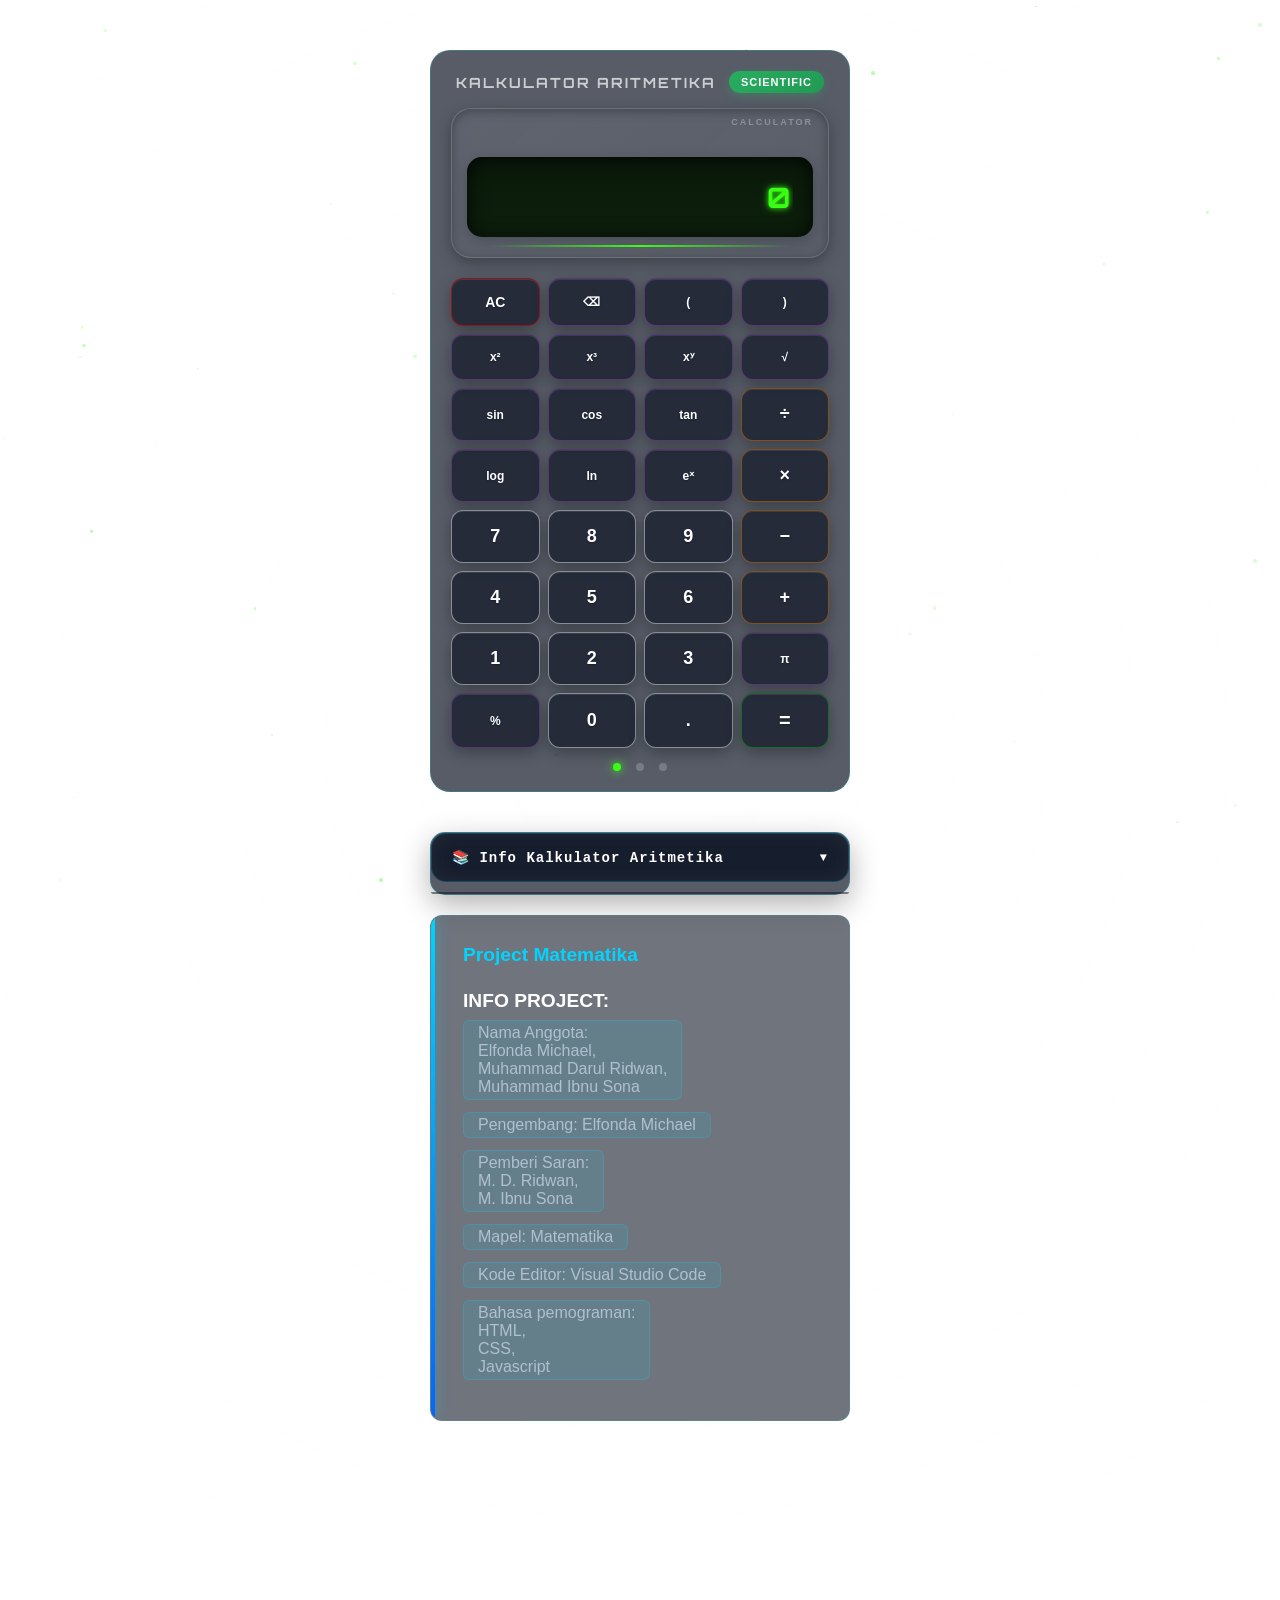
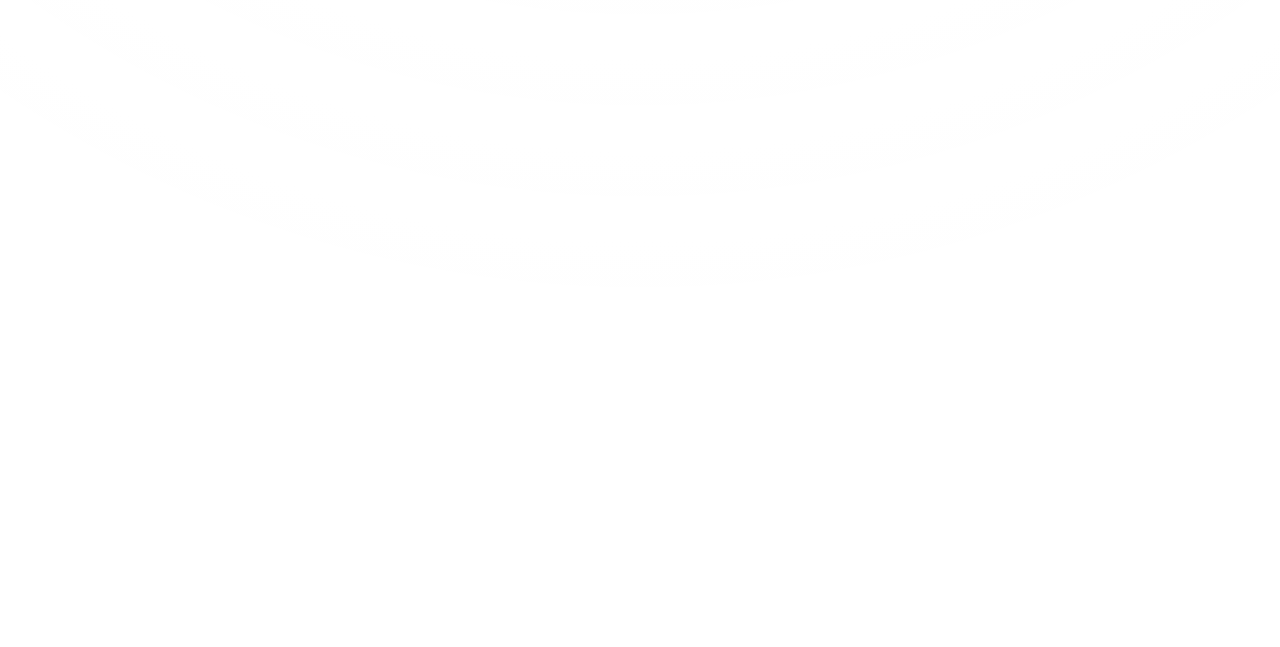
==== index.html @ a9dba1fb "Add files via upload" ====
<!doctype html>
<html lang="id">
  <head>
    <meta charset="UTF-8" />
    <meta name="viewport" content="width=device-width, initial-scale=1.0" />
    <title>Kalkulator Aritmetika Modern</title>
    <link
      rel="shortcut icon"
      href="image/LogoKalkulator.webp"
      type="image/x-icon"
    />
    <!-- Font Import -->
    <link rel="preconnect" href="https://fonts.googleapis.com" />
    <link rel="preconnect" href="https://fonts.gstatic.com" crossorigin />
    <link
      href="https://fonts.googleapis.com/css2?family=Orbitron:wght@400;500;600;700;800;900&display=swap"
      rel="stylesheet"
    />

    <link rel="stylesheet" href="style.css" />
  </head>
  <body>
    <!-- Partikel Background -->
    <div class="particles"></div>

    <div>
      <video
        class="video-bg"
        src="video/backgroundbintang.mp4"
        autoplay
        muted
        loop
      ></video>
    </div>

    <!-- Container Utama -->
    <div class="main-container">
      <!-- Kalkulator -->
      <div class="calculator">
        <!-- Header Kalkulator -->
        <div class="calculator-header">
          <h1 class="title">KALKULATOR ARITMETIKA</h1>
          <div class="mode-badge">SCIENTIFIC</div>
        </div>

        <!-- Frame Display Modern -->
        <div class="display-frame">
          <div class="display-label">CALCULATOR</div>
          <div class="display-history" id="displayHistory"></div>
          <input type="text" id="display" class="display" readonly value="0" />
          <div class="display-glow"></div>
        </div>

        <!-- Frame Tombol Aritmetika -->
        <div class="button-frame">
          <!-- Baris 1: Clear & Memory -->
          <div class="button-row">
            <button class="btn btn-clear" onclick="klikTombol('C')">
              <span class="btn-text">AC</span>
            </button>
            <button class="btn btn-function" onclick="klikTombol('⌫')">
              <span class="btn-text">⌫</span>
            </button>
            <button class="btn btn-function" onclick="klikTombol('(')">
              (
            </button>
            <button class="btn btn-function" onclick="klikTombol(')')">
              )
            </button>
          </div>

          <!-- Baris 2: Pangkat & Akar -->
          <div class="button-row">
            <button class="btn btn-function" onclick="klikTombol('x²')">
              x²
            </button>
            <button class="btn btn-function" onclick="klikTombol('x³')">
              x³
            </button>
            <button class="btn btn-function" onclick="klikTombol('xʸ')">
              xʸ
            </button>
            <button class="btn btn-function" onclick="klikTombol('√')">
              √
            </button>
          </div>

          <!-- Baris 3: Trigonometri -->
          <div class="button-row">
            <button class="btn btn-function" onclick="klikTombol('sin')">
              sin
            </button>
            <button class="btn btn-function" onclick="klikTombol('cos')">
              cos
            </button>
            <button class="btn btn-function" onclick="klikTombol('tan')">
              tan
            </button>
            <button class="btn btn-operator" onclick="klikTombol('÷')">
              ÷
            </button>
          </div>

          <!-- Baris 4: Logaritma & Eksponensial -->
          <div class="button-row">
            <button class="btn btn-function" onclick="klikTombol('log')">
              log
            </button>
            <button class="btn btn-function" onclick="klikTombol('ln')">
              ln
            </button>
            <button class="btn btn-function" onclick="klikTombol('eˣ')">
              eˣ
            </button>
            <button class="btn btn-operator" onclick="klikTombol('×')">
              ×
            </button>
          </div>

          <!-- Baris 5: Angka -->
          <div class="button-row">
            <button class="btn btn-number" onclick="klikTombol('7')">7</button>
            <button class="btn btn-number" onclick="klikTombol('8')">8</button>
            <button class="btn btn-number" onclick="klikTombol('9')">9</button>
            <button class="btn btn-operator" onclick="klikTombol('-')">
              −
            </button>
          </div>

          <!-- Baris 6: Angka -->
          <div class="button-row">
            <button class="btn btn-number" onclick="klikTombol('4')">4</button>
            <button class="btn btn-number" onclick="klikTombol('5')">5</button>
            <button class="btn btn-number" onclick="klikTombol('6')">6</button>
            <button class="btn btn-operator" onclick="klikTombol('+')">
              +
            </button>
          </div>

          <!-- Baris 7: Angka & Konstanta -->
          <div class="button-row">
            <button class="btn btn-number" onclick="klikTombol('1')">1</button>
            <button class="btn btn-number" onclick="klikTombol('2')">2</button>
            <button class="btn btn-number" onclick="klikTombol('3')">3</button>
            <button class="btn btn-function" onclick="klikTombol('π')">
              π
            </button>
          </div>

          <!-- Baris 8: Bawah -->
          <div class="button-row">
            <button class="btn btn-function" onclick="klikTombol('%')">
              %
            </button>
            <button class="btn btn-number" onclick="klikTombol('0')">0</button>
            <button class="btn btn-number" onclick="klikTombol('.')">.</button>
            <button class="btn btn-equals" onclick="klikTombol('=')">=</button>
          </div>
        </div>

        <!-- Mode Indicator -->
        <div class="mode-indicator">
          <div class="mode-dot active"></div>
          <div class="mode-dot"></div>
          <div class="mode-dot"></div>
        </div>
      </div>

      <!-- Panel Informasi (di bawah kalkulator) -->
      <div class="info-panel">
        <!-- Tombol Toggle -->
        <button class="info-toggle-btn" onclick="toggleInfoPanel()">
          <span>📚 Info Kalkulator Aritmetika</span>
          <span class="icon">▼</span>
        </button>

        <!-- Konten Informasi -->
        <div class="info-content" id="infoContent">
          <!-- Tab Navigation -->
          <div class="tab-nav">
            <button
              class="tab-btn active"
              onclick="switchTab('pengertian', this)"
            >
              📖 Pengertian
            </button>
            <button class="tab-btn" onclick="switchTab('penggunaan', this)">
              📝 Cara Pakai
            </button>
            <button class="tab-btn" onclick="switchTab('soal', this)">
              ✏️ Soal Latihan
            </button>
          </div>

          <!-- Tab 1: Pengertian -->
          <div class="tab-content active" id="tab-pengertian">
            <div class="pengertian-section">
              <h3>
                <span class="emoji">🧮</span> Apa itu Kalkulator Aritmetika?
              </h3>
              <p class="pengertian-text">
                Kalkulator aritmetika adalah alat komputasi yang dirancang untuk
                melakukan operasi matematika dasar dan lanjutan. Aritmetika
                sendiri merupakan cabang matematika yang mempelajari operasi
                dasar bilangan seperti penjumlahan, pengurangan, perkalian, dan
                pembagian, serta pengembangannya ke operasi yang lebih kompleks.
              </p>
              <p class="pengertian-text">
                Kalkulator ini dilengkapi dengan berbagai fungsi matematika yang
                mencakup operasi aritmetika dasar, perpangkatan, akar kuadrat,
                fungsi trigonometri, logaritma, dan konstanta matematika. Dengan
                tampilan modern dan fitur lengkap, kalkulator ini dapat membantu
                menyelesaikan berbagai perhitungan matematika.
              </p>

              <h3><span class="emoji">⚡</span> Fitur Utama:</h3>
              <ul class="feature-list">
                <li><span class="feature-icon">➕</span> Penjumlahan (+)</li>
                <li><span class="feature-icon">➖</span> Pengurangan (−)</li>
                <li><span class="feature-icon">✖️</span> Perkalian (×)</li>
                <li><span class="feature-icon">➗</span> Pembagian (÷)</li>
                <li><span class="feature-icon">📐</span> Trigonometri</li>
                <li><span class="feature-icon">📊</span> Logaritma</li>
                <li><span class="feature-icon">🔢</span> Perpangkatan</li>
                <li><span class="feature-icon">√</span> Akar Kuadrat</li>
              </ul>
            </div>
          </div>

          <!-- Tab 2: Cara Penggunaan -->
          <div class="tab-content" id="tab-penggunaan">
            <div class="penggunaan-section">
              <h3><span class="emoji">📝</span> Cara Menggunakan Kalkulator</h3>
              <ul class="steps-list">
                <li>
                  <span class="step-number">1</span>
                  <div class="step-content">
                    <strong>Input Angka dan Operator</strong>
                    Klik tombol angka (0-9) dan operator (+, −, ×, ÷) untuk
                    membuat ekspresi matematika. Gunakan tanda kurung () untuk
                    mengelompokkan operasi.
                  </div>
                </li>
                <li>
                  <span class="step-number">2</span>
                  <div class="step-content">
                    <strong>Gunakan Fungsi Khusus</strong>
                    Untuk operasi lanjutan, gunakan tombol fungsi seperti x²
                    (pangkat 2), √ (akar), sin/cos/tan (trigonometri), log
                    (logaritma).
                  </div>
                </li>
                <li>
                  <span class="step-number">3</span>
                  <div class="step-content">
                    <strong>Hitung Hasil</strong>
                    Tekan tombol = (sama dengan) atau Enter pada keyboard untuk
                    menghitung hasil. Hasil akan ditampilkan di layar.
                  </div>
                </li>
                <li>
                  <span class="step-number">4</span>
                  <div class="step-content">
                    <strong>Hapus atau Koreksi</strong>
                    Gunakan AC untuk menghapus semua, atau ⌫ untuk menghapus
                    satu karakter terakhir jika terjadi kesalahan input.
                  </div>
                </li>
              </ul>

              <h3 style="color: #f39c12; margin-top: 15px; font-size: 14px">
                <span class="emoji">⌨️</span> Shortcut Keyboard:
              </h3>
              <div class="shortcut-grid">
                <div class="shortcut-item">
                  <span>Enter</span>
                  <span class="shortcut-key">=</span>
                </div>
                <div class="shortcut-item">
                  <span>Backspace</span>
                  <span class="shortcut-key">⌫</span>
                </div>
                <div class="shortcut-item">
                  <span>Escape</span>
                  <span class="shortcut-key">AC</span>
                </div>
                <div class="shortcut-item">
                  <span>Angka 0-9</span>
                  <span class="shortcut-key">Input</span>
                </div>
              </div>
            </div>
          </div>

          <!-- Tab 3: Soal Latihan -->
          <div class="tab-content" id="tab-soal">
            <div class="soal-section">
              <h3><span class="emoji">✏️</span> Latihan Soal Aritmetika</h3>
              <p
                style="
                  color: rgba(255, 255, 255, 0.6);
                  font-size: 12px;
                  margin-bottom: 15px;
                "
              >
                💡 Klik tombol "Lihat Jawaban" untuk menampilkan jawaban. Coba
                hitung sendiri dulu ya!
              </p>

              <!-- Soal 1 -->
              <div class="soal-card">
                <div class="soal-header">
                  <span class="soal-nomor">SOAL 1</span>
                  <span class="soal-kategori">Operasi Dasar</span>
                </div>
                <p class="soal-text">Hitunglah hasil dari operasi berikut:</p>
                <div class="soal-expression">25 + 37 × 2 − 10</div>
                <p
                  style="
                    font-size: 11px;
                    color: rgba(255, 255, 255, 0.4);
                    margin: 5px 0;
                  "
                >
                  Petunjuk: Dahulukan perkalian
                </p>
                <div class="soal-answer">
                  <button
                    class="answer-btn"
                    onclick="tampilkanJawaban(this, '89')"
                  >
                    👁️ Lihat Jawaban
                  </button>
                  <span class="answer-result"></span>
                </div>
              </div>

              <!-- Soal 2 -->
              <div class="soal-card">
                <div class="soal-header">
                  <span class="soal-nomor">SOAL 2</span>
                  <span class="soal-kategori">Perpangkatan</span>
                </div>
                <p class="soal-text">Berapakah hasil dari 5 pangkat 3?</p>
                <div class="soal-expression">5³ = 5 × 5 × 5</div>
                <p
                  style="
                    font-size: 11px;
                    color: rgba(255, 255, 255, 0.4);
                    margin: 5px 0;
                  "
                >
                  Petunjuk: Kalikan 5 sebanyak 3 kali
                </p>
                <div class="soal-answer">
                  <button
                    class="answer-btn"
                    onclick="tampilkanJawaban(this, '125')"
                  >
                    👁️ Lihat Jawaban
                  </button>
                  <span class="answer-result"></span>
                </div>
              </div>

              <!-- Soal 3 -->
              <div class="soal-card">
                <div class="soal-header">
                  <span class="soal-nomor">SOAL 3</span>
                  <span class="soal-kategori">Trigonometri</span>
                </div>
                <p class="soal-text">Hitunglah nilai sin 30° !</p>
                <div class="soal-expression">sin(30) = ?</div>
                <p
                  style="
                    font-size: 11px;
                    color: rgba(255, 255, 255, 0.4);
                    margin: 5px 0;
                  "
                >
                  Petunjuk: Gunakan tombol sin pada kalkulator
                </p>
                <div class="soal-answer">
                  <button
                    class="answer-btn"
                    onclick="tampilkanJawaban(this, '0.5')"
                  >
                    👁️ Lihat Jawaban
                  </button>
                  <span class="answer-result"></span>
                </div>
              </div>

              <!-- Soal 4 -->
              <div class="soal-card">
                <div class="soal-header">
                  <span class="soal-nomor">SOAL 4</span>
                  <span class="soal-kategori">Logaritma</span>
                </div>
                <p class="soal-text">Tentukan nilai log 100 !</p>
                <div class="soal-expression">log(100) = ?</div>
                <p
                  style="
                    font-size: 11px;
                    color: rgba(255, 255, 255, 0.4);
                    margin: 5px 0;
                  "
                >
                  Petunjuk: log 100 = log 10²
                </p>
                <div class="soal-answer">
                  <button
                    class="answer-btn"
                    onclick="tampilkanJawaban(this, '2')"
                  >
                    👁️ Lihat Jawaban
                  </button>
                  <span class="answer-result"></span>
                </div>
              </div>

              <!-- Soal 5 -->
              <div class="soal-card">
                <div class="soal-header">
                  <span class="soal-nomor" >SOAL 5</span>
                  <span class="soal-kategori">Gabungan</span>
                </div>
                <p class="soal-text">Hitunglah hasil operasi berikut:</p>
                <div class="soal-expression">(15 + 5) × 3² − √(144) + 20%</div>
                <p
                  style="
                    font-size: 11px;
                    color: rgba(255, 255, 255, 0.4);
                    margin: 5px 0;
                  "
                >
                  Petunjuk: Selesaikan dalam kurung terlebih dahulu
                </p>
                <div class="soal-answer">
                  <button
                    class="answer-btn"
                    onclick="tampilkanJawaban(this, '168')"
                  >
                    👁️ Lihat Jawaban
                  </button>
                  <span class="answer-result"></span>
                </div>
              </div>
            </div>
          </div>
        </div>
      </div>
      
      <!-- Members About -->
      <div class="members-team">
      <div class="mapel">Project Matematika</div>
      <div class="members-info">
        <h3>INFO PROJECT:</h3>
        <div class="members-name">Nama Anggota: <br> Elfonda Michael, <br> Muhammad Darul Ridwan, <br> Muhammad Ibnu Sona</div> <br>
        <div class="members-name">Pengembang: Elfonda Michael </div> <br>
        <div class="members-name">Pemberi Saran: <br> M. D. Ridwan, <br> M. Ibnu Sona</div> <br>
        <div class="members-name">Mapel: Matematika</div> <br>
        <div class="members-name">Kode Editor: Visual Studio Code</div> <br>
        <div class="members-name">Bahasa pemograman: <br> HTML, <br> CSS, <br>Javascript</div> <br>
      </div>
    </div>
  </div>

  <script src="script.js"></script>
  </body>
</html>
---- style.css ----
* {
    margin: 0;
    padding: 0;
    box-sizing: border-box;
}

body {
    font-family: 'Arial', sans-serif;
    /* background: linear-gradient(135deg, #000000); */
    display: flex;
    justify-content: center;
    align-items: flex-start;
    min-height: 100vh;
    margin: 0;
    padding: 30px 0;
    position: relative;
    overflow-x: hidden;
}

/* Background animasi */
body::before {
    content: '';
    position: absolute;
    top: -50%;
    left: -50%;
    width: 200%;
    height: 200%;
    background: radial-gradient(circle, rgba(255,255,255,0.05) 0%, transparent 60%);
    animation: rotate 20s linear infinite;
    z-index: 0;
}

.video-bg {
  position: fixed;
  bottom: 0;
  left: 0;
  min-height: 100%;
  min-width: 100%;
  z-index: -1;
  object-fit: cover;
}

@keyframes rotate {
    from { transform: rotate(0deg); }
    to { transform: rotate(360deg); }
}

/* ==================== MAIN CONTAINER ==================== */
.main-container {
    display: flex;
    flex-direction: column;
    align-items: center;
    gap: 20px;
    width: 100%;
    max-width: 460px;
    padding: 20px;
    position: relative;
    z-index: 1;
}

/* ==================== Calculator ==================== */
.calculator {
   background: rgba(17, 24, 39, 0.7);
    border: 1px solid rgba(0, 212, 255, 0.2);
  border-radius: 20px;
  padding: 20px;
  width: 350px;
}

.calculator:hover {
    transform: translateY(-5px);
    border-color: #00d4ff;
    box-shadow: 0 25px 45px rgba(0, 212, 255, 0.25);
}

/* Header */
.calculator-header {
    display: flex;
    justify-content: space-between;
    align-items: center;
    margin-bottom: 15px;
    padding: 0 5px;
}

.title {
    font-family: 'Orbitron', monospace;
    font-size: 14px;
    font-weight: 700;
    color: rgba(255, 255, 255, 0.7);
    letter-spacing: 2px;
}

.mode-badge {
    background: linear-gradient(145deg, #27AE60, #229954);
    color: white;
    padding: 5px 12px;
    border-radius: 20px;
    font-size: 11px;
    font-weight: bold;
    letter-spacing: 1px;
    box-shadow: 0 3px 10px rgba(39, 174, 96, 0.3);
}

/* Display Frame */
.display-frame {
    background: linear-gradient(135deg, rgba(236, 240, 241, 0.05), rgba(255, 255, 255, 0.02));
    border-radius: 20px;
    padding: 20px 15px;
    margin-bottom: 20px;
    position: relative;
    border: 1px solid rgba(255, 255, 255, 0.1);
    backdrop-filter: blur(10px);
    box-shadow: 
        inset 0 2px 10px rgba(0, 0, 0, 0.3),
        0 5px 15px rgba(0, 0, 0, 0.3);
}

.display-label {
    position: absolute;
    top: 8px;
    right: 15px;
    font-size: 9px;
    color: rgba(255, 255, 255, 0.3);
    letter-spacing: 2px;
    font-weight: bold;
    z-index: 1;
}

.display-history {
    width: 100%;
    font-size: 13px;
    text-align: right;
    color: rgba(255, 255, 255, 0.4);
    margin-bottom: 8px;
    min-height: 20px;
    font-family: 'Courier New', monospace;
    padding-right: 5px;
}

.display {
    width: 100%;
    height: 80px;
    font-family: 'Orbitron', 'Courier New', monospace;
    font-size: 28px;
    font-weight: 700;
    text-align: right;
    padding: 15px 20px;
    border: none;
    border-radius: 15px;
    background: linear-gradient(180deg, #0a1a0a 0%, #0d1f0d 100%);
    color: #39ff14;
    outline: none;
    box-shadow: 
        inset 0 2px 20px rgba(0, 0, 0, 0.8),
        0 5px 15px rgba(0, 0, 0, 0.2);
    letter-spacing: 3px;
    text-shadow: 
        0 0 5px rgba(57, 255, 20, 0.8),
        0 0 10px rgba(57, 255, 20, 0.5);
    transition: all 0.3s ease;
    position: relative;
    z-index: 1;
}

.display-glow {
    position: absolute;
    bottom: 10px;
    left: 50%;
    transform: translateX(-50%);
    width: 80%;
    height: 2px;
    background: linear-gradient(90deg, transparent, #39ff14, transparent);
    animation: glowMove 3s infinite;
    border-radius: 2px;
    z-index: 1;
}

@keyframes glowMove {
    0% { width: 0%; opacity: 0; }
    50% { width: 80%; opacity: 1; }
    100% { width: 0%; opacity: 0; }
}

/* Button Frame */
.button-frame {
    display: flex;
    flex-direction: column;
    gap: 8px;
}

.button-row {
    display: grid;
    grid-template-columns: repeat(4, 1fr);
    gap: 8px;
}

/* Tombol */
.btn {
    padding: 15px 5px;
    font-size: 14px;
    font-weight: bold;
    border: none;
    border-radius: 12px;
    cursor: pointer;
    transition: all 0.3s cubic-bezier(0.4, 0, 0.2, 1);
    color: white;
    position: relative;
    overflow: hidden;
    text-shadow: 0 1px 2px rgba(0, 0, 0, 0.3);
    transform: translateY(0);
    box-shadow: 
        0 5px 15px rgba(0, 0, 0, 0.3),
        inset 0 1px 0 rgba(255, 255, 255, 0.1);
}

.btn::before {
    content: '';
    position: absolute;
    top: 50%;
    left: 50%;
    width: 0;
    height: 0;
    background: rgba(255, 255, 255, 0.2);
    border-radius: 50%;
    transform: translate(-50%, -50%);
    transition: width 0.6s, height 0.6s;
}

.btn:hover::before {
    width: 300px;
    height: 300px;
}

.btn:active {
    transform: translateY(2px);
    box-shadow: 
        0 2px 8px rgba(0, 0, 0, 0.3),
        inset 0 1px 0 rgba(255, 255, 255, 0.1);
}

/* Warna Tombol */
.btn-number {
    background: rgba(17, 24, 39, 0.7);
    border: 1px solid rgba(238, 242, 243, 0.5);
    font-size: 18px;
}

.btn-number:hover {
    border-color: white;
    box-shadow: 0 25px 45px rgba(238, 242, 243, 0.6);
}

.btn-operator {
    background: rgba(17, 24, 39, 0.7);
    border: 1px solid rgba(221, 119, 10, 0.5);
    font-size: 18px;
}

.btn-operator:hover {
     border-color: #ffa200;
    box-shadow: 0 25px 45px rgba(221, 119, 10, 0.6);
}

.btn-equals {
    background: rgba(17, 24, 39, 0.7);
    border: 1px solid rgba(18, 168, 26, 0.5);
    font-size: 20px;
}

.btn-equals:hover {
     border-color: #27AE60;
    box-shadow: 0 25px 45px rgba(18, 168, 26, 0.6);
}

.btn-clear {
    background: rgba(17, 24, 39, 0.7);
    border: 1px solid rgba(255, 2, 2, 0.5);
}

.btn-clear:hover {
    border-color: #ff0000;
    box-shadow: 0 25px 45px rgba(255, 2, 2, 0.6);
}

.btn-function {
    background: rgba(17, 24, 39, 0.7);
    border: 1px solid rgba(142, 68, 173, 0.5);
    font-size: 12px;
}

.btn-function:hover {
     border-color: rgb(219, 42, 219);
    box-shadow: 0 25px 45px rgba(142, 68, 173, 0.6);
}

.btn-text {
    position: relative;
    z-index: 1;
}

/* Mode Indicator */
.mode-indicator {
    display: flex;
    justify-content: center;
    gap: 15px;
    margin-top: 15px;
}

.mode-dot {
    width: 8px;
    height: 8px;
    border-radius: 50%;
    background: rgba(255, 255, 255, 0.2);
    transition: all 0.3s ease;
}

.mode-dot.active {
    background: #39ff14;
    box-shadow: 0 0 10px #39ff14;
}

/* Partikel */
.particles {
    position: fixed;
    top: 0;
    left: 0;
    width: 100%;
    height: 100%;
    pointer-events: none;
    z-index: 0;
}

/* Update calculator width */
.calculator {
    width: 100%;
    max-width: 420px;
}

/* ==================== PANEL INFORMASI ==================== */
.info-panel {
    margin-top: 20px;
    display: flex;
    flex-direction: column;
    gap: 10px;
    background: rgba(17, 24, 39, 0.7);
    border-radius: 15px;
    border: 1px solid rgba(0, 212, 255, 0.2);
    backdrop-filter: blur(10px);
    box-shadow: 0 10px 30px rgba(0, 0, 0, 0.3);
    transition: all 0.3s ease;
}

.info-panel:hover {
    border-color: rgba(0, 212, 255, 0.6);
    box-shadow: 
    0 10px 30px rgba(0, 0, 0, 0.4),
    0 0 20px rgba(0, 212,255, 0.3),
    0 0 40px  rgba(0, 212, 255, 0.1);
    transform: translateY(-2px);
}

/* Tombol Panel */
.info-toggle-btn {
    background: rgba(17, 24,39, 0.7);
    color: white;
    border: 1px solid rgba(0, 212, 255, 0.2);
    padding:  15px 20px;
    border-radius: 15px;
    cursor: pointer;
    font-size: 14px;
    font-weight: bold;
    letter-spacing: 1px;
    transition: all 0.3 ease;
    width: 100%;
    text-align: left;
    display: flex;
    justify-content: space-between;
    align-items: center;
    backdrop-filter: blur(10px);
    font-family: 'obitron', monospace;
}

.info-toggle-btn:hover {
    background: rgba(17, 24, 39, 0.9);
    border-color: rgba(0, 212, 255, 0.6);
    box-shadow: 
    0 0 20px rgba(0, 212, 255, 0.2),
    0 0 40px rgba(0, 212, 255, 0.1);
    transform: translateY(-3px);
    
}

.info-toggle-btn .icon {
    font-size: 12px;
    transition: transform 0.3s ease;
}

.info-toggle-btn.active .icon {
    transform: rotate(180deg);
}

/* Panel Konten */
.info-content {
    background: rgba(17, 24, 39, 0.5);
    border-radius: 0 0 15px 15px;
    padding: 0 20px;
    max-height: 0;
    overflow: hidden;
    transition: all 0.5s cubic-bezier(0.4, 0, 0.2, 1);
    border: 1px solid transparent;
    opacity: o;
    backdrop-filter: blur(10px);
}

.info-content.show {
    max-height: 2000px;
    padding: 20px;
    border-color: rgba(0, 212, 255, 0.2);
    border-top: 1px solid rgba(0, 212, 255 0.1);
    opacity: 1;
    margin-top: 0;
    background: rgba(17, 24, 39, 0.7);
    box-shadow: 
    inset 0 0 20px rgba(0, 212, 255, 0.05),
    0 10px 30 px rgba(0, 0, 0, 0.3);
}

/* Tab Navigation */
.tab-nav {
    display: flex;
    gap: 5px;
    margin-bottom: 15px;
    background: rgba(0, 0, 0, 0.3);
    border-radius: 10px;
    padding: 5px;
    border: 1px solid rgba(0, 212, 255, 0.1);
}

.tab-btn {
    flex: 1;
    padding: 8px 12px;
    border: none;
    border-radius: 8px;
    cursor: pointer;
    font-size: 12px;
    font-weight: bold;
    color: rgba(255, 255, 255, 0.6);
    background: transparent;
    transition: all 0.3s ease;
    letter-spacing: 0.5px;
    border: 1px solid transparent;
}

.tab-btn.active {
    background: rgba(0, 212, 255, 0.2);
    color: #00d4ff;
    box-shadow: 0 0 10px rgba(0, 212, 255, 0.2),
    inset 0 0 10px rgba(0, 212, 255, 0.1);
}

.tab-btn:hover:not(.active) {
    background: rgba(255, 255, 255, 0.05);
    color: white;
    border-color: rgba(0, 212, 255, 0.2);
}

/* Tab Content */
.tab-content {
    display: none;
    animation: fadeIn 0.3s ease;
}

.tab-content.active {
    display: block;
}

@keyframes fadeIn {
    from { opacity: 0; transform: translateY(10px); }
    to { opacity: 1; transform: translateY(0); }
}

/* ==================== PENGERTIAN SECTION ==================== */
.pengertian-section {
    color: #ECF0F1;
}

.pengertian-section h3 {
    font-family: 'Orbitron', monospace;
    font-size: 16px;
    color: #39ff14;
    margin-bottom: 15px;
    letter-spacing: 1px;
    text-shadow: 0 0 10px rgba(57, 255, 20, 0.3);
    display: flex;
    align-items: center;
    gap: 10px;
}

.pengertian-section h3 .emoji {
    font-size: 20px;
}

.pengertian-text {
    font-size: 13px;
    line-height: 1.8;
    color: rgba(255, 255, 255, 0.8);
    margin-bottom: 15px;
    text-align: justify;
}

.feature-list {
    list-style: none;
    padding: 0;
    display: grid;
    grid-template-columns: repeat(2, 1fr);
    gap: 10px;
}

.feature-list li {
    background: rgba(255, 255, 255, 0.05);
    padding: 10px;
    border-radius: 10px;
    font-size: 12px;
    color: rgba(255, 255, 255, 0.8);
    border: 1px solid rgba(255, 255, 255, 0.1);
    transition: all 0.3s ease;
    display: flex;
    align-items: center;
    gap: 8px;
}

.feature-list li:hover {
    background: rgba(39, 174, 96, 0.2);
    border-color: rgba(39, 174, 96, 0.3);
    transform: translateX(5px);
}

.feature-list .feature-icon {
    font-size: 16px;
}

/* ==================== CARA PENGGUNAAN SECTION ==================== */
.penggunaan-section {
    color: #ECF0F1;
}

.penggunaan-section h3 {
    font-family: 'Orbitron', monospace;
    font-size: 16px;
    color: #F39C12;
    margin-bottom: 15px;
    letter-spacing: 1px;
    text-shadow: 0 0 10px rgba(243, 156, 18, 0.3);
    display: flex;
    align-items: center;
    gap: 10px;
}

.steps-list {
    list-style: none;
    padding: 0;
    display: flex;
    flex-direction: column;
    gap: 12px;
}

.steps-list li {
    display: flex;
    gap: 12px;
    align-items: flex-start;
    font-size: 13px;
    color: rgba(255, 255, 255, 0.8);
    line-height: 1.6;
}

.step-number {
    background: linear-gradient(145deg, #F39C12, #E67E22);
    color: white;
    width: 28px;
    height: 28px;
    border-radius: 50%;
    display: flex;
    align-items: center;
    justify-content: center;
    font-weight: bold;
    font-size: 14px;
    flex-shrink: 0;
    box-shadow: 0 3px 10px rgba(243, 156, 18, 0.3);
}

.step-content {
    flex: 1;
}

.step-content strong {
    color: #F39C12;
    display: block;
    margin-bottom: 3px;
}

.shortcut-grid {
    display: grid;
    grid-template-columns: repeat(2, 1fr);
    gap: 8px;
    margin-top: 15px;
}

.shortcut-item {
    background: rgba(255, 255, 255, 0.05);
    padding: 8px 12px;
    border-radius: 8px;
    font-size: 11px;
    color: rgba(255, 255, 255, 0.7);
    border: 1px solid rgba(255, 255, 255, 0.1);
    display: flex;
    justify-content: space-between;
    align-items: center;
}

.shortcut-key {
    background: rgba(243, 156, 18, 0.3);
    padding: 2px 8px;
    border-radius: 4px;
    font-family: monospace;
    font-size: 11px;
    color: #F39C12;
    font-weight: bold;
}


/* ==================== SOAL LATIHAN - UPDATE ==================== */
.soal-answer {
    display: flex;
    justify-content: space-between;
    align-items: center;
    margin-top: 10px;
}

.soal-card {
    background: rgba(255, 255,  255, 0.03);
    border-radius: 12px;
    padding: 18px;
    margin-bottom: 12px;
    border: 1px solid rgba(0, 212, 255, 0.15);
    transition: all 0.3 ease;
    position: relative;
    overflow: hidden;
    backdrop-filter: blur(5px);
}

.soal-card::before {
    content: '';
    position: absolute;
    top: 0;
    left: 0;
    width: 100%;
    height: 100%;
    background: linear-gradient(135deg, rgba(0, 212, 255, 0.05));
    opacity: 0;
    transition: opacity 0.3 ease;
}

.soal-card:hover {
    background: rgba(0, 212, 255, 0.05);
    border-color: rgba(0, 212, 255, 0.4);
    transform: translateX(5px);
    box-shadow: 
    0 5px 20px rgba(0, 0, 0, 0.2),
    0 0 15px rgba(0, 212, 255, 0.1);
}

.soal-card:hover:before {
    opacity: 1;
}

/* Feature List */
.feature-list li {
    background: rgba(255, 255, 255, 0.03);
    padding: 10px;
    border-radius: 10px;
    font-size: 12px;
    color: rgba(255, 255, 255, 0.8);
    border: 1px solid rgba(0, 212, 255, 0.1);
    transition: all 0.3 ease;
    display: flex;
    align-items: center;
    gap: 8px;
    backdrop-filter: blur(5px);
}

.feature-list li:hover {
    background: rgba(0, 212, 255, 0.1);
    border-color: rgba(0, 212, 0.3);
    transform: translateX(5px);
    box-shadow: 0 0 15px rgba(0, 212, 255, 0.1);
}

/* Steps & shortcut */
.shortcut-item {
    background: rgba(255, 255, 255, 0.03);
    padding: 8px 12px;
    border-radius: 8px;
    font-size: 11px;
    color: rgba(255, 255, 255, 0.7);
    border: 1px solid rgba(0, 211, 255, 0.1);
    display: flex;
    justify-content: space-between;
    align-items: center;
    transition: all 0.3s ease;
}

.shortcut-item:hover {
    background: rgba(0, 212, 255, 0.08);
    border-color: rgba(0, 212, 255, 0.3);
}

.shortcut-key {
    background: rgba(0, 212, 255, 0.15);
    padding: 2px 8px;
    border-radius: 4px;
    font-family: monospace;
    font-size: 11px;
    color: #00d4ff;
    font-weight: bold;
    border: 1px solid rgba(0, 212, 255, 0.2);
}

.answer-btn {
    background: rgba(0, 212, 255, 0.15);
    color: #00d4ff;
    border: 1px solid rgba(0, 212, 255, 0.3);
    padding: 8px 18px;
    border-radius: 8px;
    cursor: pointer;
    font-size: 12px;
    font-weight: bold;
    transition: all 0.3s ease;
    letter-spacing: 0.5px;
    position: relative;
    z-index: 1;
    backdrop-filter: blur(5px);
}

.answer-btn:hover {
    background: rgba(0, 212, 255, 0.25);
    border-color: rgba(0, 212, 255, 0.6);
    box-shadow: 0 5px 15px rgba(0, 212, 255, 0.2),
    0 0 20px rgba(0, 212, 255, 0.1);
    transform: translateY(-2px);
}

.answer-btn:active {
    transform: translateY(0);
}

/* Jawaban yang tersembunyi */
.answer-result {
    font-size: 13px;
    color: #F39C12;
    font-weight: bold;
    padding: 8px 15px;
    background: rgba(243, 156, 18, 0.15);
    border-radius: 8px;
    border: 1px solid rgba(243, 156, 18, 0.3);
    
    /* Sembunyikan secara default */
    opacity: 0;
    visibility: hidden;
    transform: translateX(-10px);
    transition: all 0.3s ease;
    
    /* Posisi */
    position: relative;
}

/* Jawaban yang ditampilkan */
.answer-result.show {
    opacity: 1;
    visibility: visible;
    transform: translateX(0);
    animation: revealAnswer 0.4s ease;
}

@keyframes revealAnswer {
    0% {
        opacity: 0;
        transform: translateX(-20px) scale(0.9);
    }
    50% {
        transform: translateX(5px) scale(1.02);
    }
    100% {
        opacity: 1;
        transform: translateX(0) scale(1);
    }
}

/* Highlight jawaban */
.answer-result strong {
    color: #F39C12;
    font-size: 15px;
    text-shadow: 0 0 10px rgba(243, 156, 18, 0.5);
    animation: glowAnswer 1s ease infinite alternate;
}

.soal-section h3 {
    color: white;
}

.soal-card p {
    color: white;
}

.soal-card span {
    color: white;
}

.soal-card .soal-expression {
    color: white;
}

@keyframes glowAnswer {
    from {
        text-shadow: 0 0 5px rgba(243, 156, 18, 0.3);
    }
    to {
        text-shadow: 0 0 15px rgba(243, 156, 18, 0.8);
    }
}

/* ==================== members about ==================== */
.members-team {
  display: flex;
  flex-wrap: wrap;
  gap: 24px;
  margin-bottom: 28px;
  background: rgba(17, 24, 39, 0.6);
  backdrop-filter: blur(8px);
  padding: 28px 32px;
  border-radius: 12px;
  border: 1px solid rgba(0, 212, 255, 0.15);
  transition: all 0.4s ease;
  position: relative;
  overflow: hidden;
}

.members-team::after {
  content: '';
  position: absolute;
  left: 0;
  top: 0;
  height: 100%;
  width: 4px;
  background: linear-gradient(180deg, #00d4ff, #0066ff);
  box-shadow: 0 0 15px rgba(0, 212, 255, 0.5);
}

.members-team:hover {
  transform: translateX(8px);
  border-color: #00d4ff;
  box-shadow: 0 10px 30px rgba(0, 212, 255, 0.15);
}

.mapel {
  min-width: 130px;
  font-weight: 700;
  color: #00d4ff;
  font-size: 1.2rem;
  display: flex;
  align-items: center;
}

.members-info h3 {
  font-size: 1.2rem;
  font-weight: 700;
  margin-bottom: 8px;
  color: #ffffff;
}

.members-name {
  color: #b0c0d0;
  margin-bottom: 12px;
  font-weight: 500;
  font-size: 1rem;
  display: inline-block;
  padding: 3px 14px;
  background: rgba(0, 212, 255, 0.1);
  border-radius: 6px;
  border: 1px solid rgba(0, 212, 255, 0.2);
}

.members-info p {
  color: #90a0b0;
  line-height: 1.7;
}

/* Responsive */
@media (max-width: 450px) {
    .calculator {
        width: 95%;
        padding: 20px;
        border-radius: 25px;
    }
    
    .btn {
        padding: 12px 3px;
        font-size: 12px;
    }
    
    .btn-number, .btn-operator {
        font-size: 16px;
    }
    
    .display {
        font-size: 24px;
        height: 70px;
    }
    
    .title {
        font-size: 12px;
    }
}
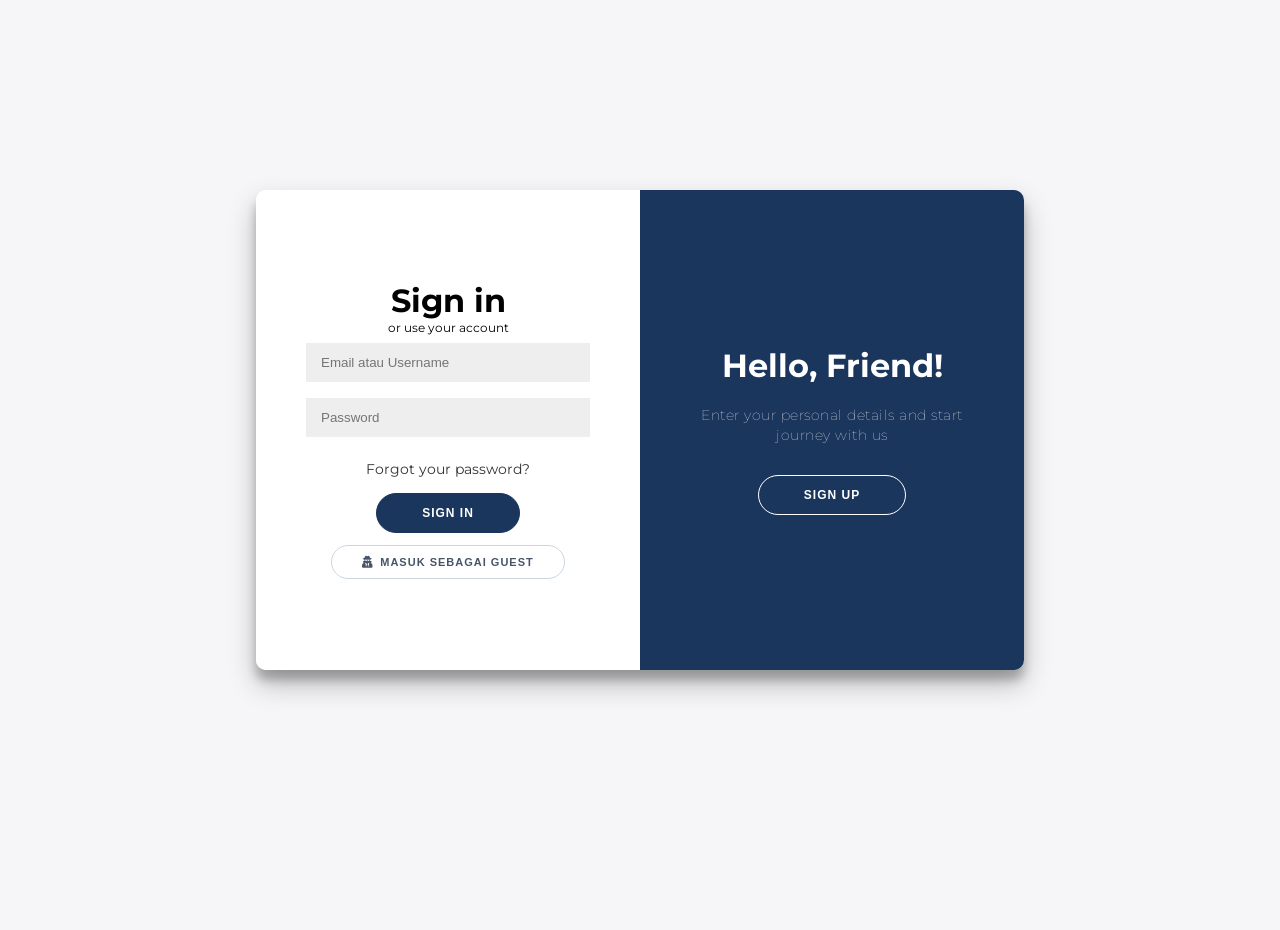
==== commit 844c8f2f: "Add files via upload" ====
--- a/index.html
+++ b/index.html
@@ -3,469 +3,3000 @@
   <head>
     <meta charset="UTF-8" />
     <meta name="viewport" content="width=device-width, initial-scale=1.0" />
-    <title>Kalkulator Aritmetika Modern</title>
+    <title>MathTools Enterprise — Multi Calculator & Math Suite</title>
+    <link rel="stylesheet" href="style.css" />
+    <link rel="" />
+    <script>
+      // Cek apakah user sudah login
+      if (localStorage.getItem("isLoggedIn") !== "true") {
+        window.location.href = "login.html";
+      }
+    </script>
     <link
       rel="shortcut icon"
       href="image/LogoKalkulator.webp"
       type="image/x-icon"
     />
-    <!-- Font Import -->
-    <link rel="preconnect" href="https://fonts.googleapis.com" />
-    <link rel="preconnect" href="https://fonts.gstatic.com" crossorigin />
     <link
-      href="https://fonts.googleapis.com/css2?family=Orbitron:wght@400;500;600;700;800;900&display=swap"
+      href="https://cdnjs.cloudflare.com/ajax/libs/font-awesome/6.4.0/css/all.min.css"
       rel="stylesheet"
     />
-
-    <link rel="stylesheet" href="style.css" />
   </head>
   <body>
-    <!-- Partikel Background -->
-    <div class="particles"></div>
-
-    <div>
-      <video
-        class="video-bg"
-        src="video/backgroundbintang.mp4"
-        autoplay
-        muted
-        loop
-      ></video>
-    </div>
-
-    <!-- Container Utama -->
-    <div class="main-container">
-      <!-- Kalkulator -->
-      <div class="calculator">
-        <!-- Header Kalkulator -->
-        <div class="calculator-header">
-          <h1 class="title">KALKULATOR ARITMETIKA</h1>
-          <div class="mode-badge">SCIENTIFIC</div>
+    <!-- ============================
+         TOPBAR
+    ============================= -->
+    <header class="topbar" id="topbar">
+      <button class="toggle-btn" id="toggleBtn" title="Toggle Sidebar">
+        <i class="fas fa-bars"></i>
+      </button>
+      <div class="topbar-brand">
+        <i class="fas fa-calculator"></i>
+        <span>MathTools Enterprise</span>
+      </div>
+    </header>
+
+    <!-- ============================
+         SIDEBAR
+    ============================= -->
+    <aside class="sidebar" id="sidebar">
+      <div class="sidebar-header">
+        <div class="brand">
+          <div class="brand-logo">
+            <i class="fas fa-calculator"></i>
+          </div>
+          <div class="brand-text">
+            <h2>MathTools</h2>
+            <span>Enterprise Suite</span>
+          </div>
         </div>
-
-        <!-- Frame Display Modern -->
-        <div class="display-frame">
-          <div class="display-label">CALCULATOR</div>
-          <div class="display-history" id="displayHistory"></div>
-          <input type="text" id="display" class="display" readonly value="0" />
-          <div class="display-glow"></div>
+        <button class="collapse-btn" id="collapseBtn" title="Tutup Sidebar">
+          <i class="fas fa-chevron-left"></i>
+        </button>
+      </div>
+
+      <nav class="sidebar-nav">
+        <div class="nav-section">
+          <span class="nav-label">Kalkulator</span>
+          <ul>
+            <li>
+              <a
+                href="#calculator"
+                class="nav-link active"
+                data-section="calculator"
+                data-tooltip="Kalkulator Biasa"
+              >
+                <i class="fas fa-calculator"></i>
+                <span class="nav-text">Kalkulator Biasa</span>
+              </a>
+            </li>
+            <li>
+              <a
+                href="#barisanAritmetika"
+                class="nav-link"
+                data-section="barisanAritmetika"
+                data-tooltip="Barisan Aritmetika"
+              >
+                <i class="fas fa-square-root-variable"></i>
+                <span class="nav-text">Barisan Aritmetika</span>
+              </a>
+            </li>
+            <li>
+              <a
+                href="#barisanGeometri"
+                class="nav-link"
+                data-section="barisanGeometri"
+                data-tooltip="Barisan Geometri"
+              >
+                <i class="fas fa-shapes"></i>
+                <span class="nav-text">Barisan Geometri</span>
+              </a>
+            </li>
+            <li>
+              <a
+                href="#deretAritmetika"
+                class="nav-link"
+                data-section="deretAritmetika"
+                data-tooltip="Deret Aritmetika"
+              >
+                <i class="fas fa-chart-simple"></i>
+                <span class="nav-text">Deret Aritmetika</span>
+              </a>
+            </li>
+            <li>
+              <a
+                href="#deretGeometri"
+                class="nav-link"
+                data-section="deretGeometri"
+                data-tooltip="Deret Geometri"
+              >
+                <i class="fas fa-wave-square"></i>
+                <span class="nav-text">Deret Geometri</span>
+              </a>
+            </li>
+            <li>
+              <a
+                href="#gtt"
+                class="nav-link"
+                data-section="gtt"
+                data-tooltip="Deret Geometri Tak Terhingga"
+              >
+                <i class="fas fa-infinity"></i>
+                <span class="nav-text">Deret Geometri Tak Terhingga</span>
+              </a>
+            </li>
+          </ul>
         </div>
 
-        <!-- Frame Tombol Aritmetika -->
-        <div class="button-frame">
-          <!-- Baris 1: Clear & Memory -->
-          <div class="button-row">
-            <button class="btn btn-clear" onclick="klikTombol('C')">
-              <span class="btn-text">AC</span>
+        <div class="nav-section">
+          <span class="nav-label">Soal Latihan</span>
+          <ul>
+            <li>
+              <a
+                href="#arithmetic"
+                class="nav-link"
+                data-section="arithmetic"
+                data-tooltip="Soal Barisan Aritmetika"
+              >
+                <i class="fas fa-tasks"></i>
+                <span class="nav-text">Soal Barisan & Deret Aritmetika</span>
+              </a>
+            </li>
+          </ul>
+          <ul>
+            <li>
+              <a
+                href="#barisanGeometriSoal"
+                class="nav-link"
+                data-section="barisanGeometriSoal"
+                data-tooltip="Soal Barisan Geometri"
+              >
+                <i class="fas fa-tasks"></i>
+                <span class="nav-text">Soal Barisan & Deret Geometri</span>
+              </a>
+            </li>
+          </ul>
+          <ul>
+            <li>
+              <a
+                href="#deretgeometritakterhinga"
+                class="nav-link"
+                data-section="deretgeometritakterhinga"
+                data-tooltip="Soal Barisan Geometri"
+              >
+                <i class="fas fa-tasks"></i>
+                <span class="nav-text">Soal Deret Geometri Tak Terhinga</span>
+              </a>
+            </li>
+          </ul>
+        </div>
+
+        <div class="nav-section">
+          <span class="nav-label">INFO</span>
+          <ul>
+            <li>
+              <a
+                href="#about"
+                class="nav-link"
+                data-section="about"
+                data-tooltip="About This Project"
+              >
+                <i class="fas fa-info-circle"></i>
+                <span class="nav-text">Tentang Project ini</span>
+              </a>
+            </li>
+          </ul>
+        </div>
+      </nav>
+
+      <div class="sidebar-footer">
+        <a
+          href="#account"
+          class="user-info nav-link"
+          data-section="account"
+          data-tooltip="Info Akun"
+        >
+          <div class="user-avatar">
+            <i class="fas fa-user"></i>
+          </div>
+          <div class="user-detail">
+            <strong id="userNameDisplay">Guest User</strong>
+            <span id="userEmailDisplay">Free Plan</span>
+          </div>
+        </a>
+        <p class="copyright">@ 2026 MathTools v1.0.4</p>
+      </div>
+    </aside>
+
+    <div class="overlay" id="overlay"></div>
+
+    <!-- ============================
+         MAIN CONTENT
+    ============================= -->
+    <main class="main-content">
+      <!-- ====== SECTION 1: KALKULATOR BIASA ====== -->
+      <section id="calculator" class="section active">
+        <div class="container">
+          <h1><i class="fas fa-calculator"></i> Kalkulator Biasa</h1>
+          <p class="page-subtitle">
+            Operasi aritmetika dasar: tambah, kurang, kali, bagi, dan persen.
+          </p>
+
+          <div class="calculator">
+            <div class="calculator-display">
+              <input type="text" id="display" readonly value="0" />
+            </div>
+            <div class="calculator-buttons">
+              <button class="btn-clear" onclick="clearDisplay()">C</button>
+              <button class="btn-operator" onclick="deleteLast()">⌫</button>
+              <button class="btn-operator" onclick="appendToDisplay('%')">
+                %
+              </button>
+              <button class="btn-operator" onclick="appendToDisplay('/')">
+                ÷
+              </button>
+
+              <button onclick="appendToDisplay('7')">7</button>
+              <button onclick="appendToDisplay('8')">8</button>
+              <button onclick="appendToDisplay('9')">9</button>
+              <button class="btn-operator" onclick="appendToDisplay('*')">
+                ×
+              </button>
+
+              <button onclick="appendToDisplay('4')">4</button>
+              <button onclick="appendToDisplay('5')">5</button>
+              <button onclick="appendToDisplay('6')">6</button>
+              <button class="btn-operator" onclick="appendToDisplay('-')">
+                −
+              </button>
+
+              <button onclick="appendToDisplay('1')">1</button>
+              <button onclick="appendToDisplay('2')">2</button>
+              <button onclick="appendToDisplay('3')">3</button>
+              <button class="btn-operator" onclick="appendToDisplay('+')">
+                +
+              </button>
+
+              <button onclick="appendToDisplay('0')" class="btn-zero">0</button>
+              <button onclick="appendToDisplay('.')">.</button>
+              <button class="btn-equals" onclick="calculate()">=</button>
+            </div>
+          </div>
+        </div>
+      </section>
+
+      <!-- ====== SECTION 2: BARISAN ARITMETIKA ====== -->
+      <section id="barisanAritmetika" class="section">
+        <div class="container">
+          <h1>
+            <i class="fas fa-square-root-variable"></i> Barisan Aritmetika
+          </h1>
+          <p class="page-subtitle">
+            Hitung suku ke-n dan tampilkan deret barisan aritmetika.
+          </p>
+
+          <div class="calc-container">
+            <div class="calc-info">
+              <div class="formula-tag">
+                <i class="fas fa-square-root-variable"></i>
+                <span>Un = a + (n − 1) × b</span>
+              </div>
+            </div>
+
+            <div class="input-row">
+              <div class="input-group">
+                <label>Suku Pertama (a)</label>
+                <input type="number" id="baA" placeholder="Contoh: 5" />
+              </div>
+              <div class="input-group">
+                <label>Beda (b)</label>
+                <input type="number" id="baB" placeholder="Contoh: 3" />
+              </div>
+              <div class="input-group">
+                <label>Suku ke-n (n)</label>
+                <input type="number" id="baN" placeholder="Contoh: 10" />
+              </div>
+            </div>
+
+            <div class="button-group">
+              <button onclick="hitungBarisanAritmetika()">
+                <i class="fas fa-calculator"></i> Hitung
+              </button>
+              <button onclick="resetBarisanAritmetika()" class="btn-secondary">
+                <i class="fas fa-rotate-left"></i> Reset
+              </button>
+            </div>
+
+            <div class="result" id="resultBarisanAritmetika"></div>
+          </div>
+        </div>
+      </section>
+
+      <!-- ====== SECTION 3: BARISAN GEOMETRI ====== -->
+      <section id="barisanGeometri" class="section">
+        <div class="container">
+          <h1><i class="fas fa-shapes"></i> Barisan Geometri</h1>
+          <p class="page-subtitle">Hitung suku ke-n dari barisan geometri.</p>
+
+          <div class="calc-container">
+            <div class="calc-info">
+              <div class="formula-tag">
+                <i class="fas fa-square-root-variable"></i>
+                <span>Un = a × r<sup>n−1</sup></span>
+              </div>
+            </div>
+
+            <div class="input-row">
+              <div class="input-group">
+                <label>Suku Pertama (a)</label>
+                <input type="number" id="bgA" placeholder="Contoh: 2" />
+              </div>
+              <div class="input-group">
+                <label>Rasio (r)</label>
+                <input type="number" id="bgR" placeholder="Contoh: 3" />
+              </div>
+              <div class="input-group">
+                <label>Suku ke-n (n)</label>
+                <input type="number" id="bgN" placeholder="Contoh: 5" />
+              </div>
+            </div>
+
+            <div class="button-group">
+              <button onclick="hitungBarisanGeometri()">
+                <i class="fas fa-calculator"></i> Hitung
+              </button>
+              <button onclick="resetBarisanGeometri()" class="btn-secondary">
+                <i class="fas fa-rotate-left"></i> Reset
+              </button>
+            </div>
+
+            <div class="result" id="resultBarisanGeometri"></div>
+          </div>
+        </div>
+      </section>
+
+      <!-- ====== SECTION 4: DERET ARITMETIKA ====== -->
+      <section id="deretAritmetika" class="section">
+        <div class="container">
+          <h1><i class="fas fa-chart-simple"></i> Deret Aritmetika</h1>
+          <p class="page-subtitle">
+            Hitung jumlah n suku pertama deret aritmetika.
+          </p>
+
+          <div class="calc-container">
+            <div class="calc-info">
+              <div class="formula-tag">
+                <i class="fas fa-square-root-variable"></i>
+                <span>Sn = <sup>n</sup>⁄<sub>2</sub> × (2a + (n − 1) × b)</span>
+              </div>
+            </div>
+
+            <div class="input-row">
+              <div class="input-group">
+                <label>Suku Pertama (a)</label>
+                <input type="number" id="daA" placeholder="Contoh: 5" />
+              </div>
+              <div class="input-group">
+                <label>Beda (b)</label>
+                <input type="number" id="daB" placeholder="Contoh: 3" />
+              </div>
+              <div class="input-group">
+                <label>Banyak Suku (n)</label>
+                <input type="number" id="daN" placeholder="Contoh: 10" />
+              </div>
+            </div>
+
+            <div class="button-group">
+              <button onclick="hitungDeretAritmetika()">
+                <i class="fas fa-calculator"></i> Hitung
+              </button>
+              <button onclick="resetDeretAritmetika()" class="btn-secondary">
+                <i class="fas fa-rotate-left"></i> Reset
+              </button>
+            </div>
+
+            <div class="result" id="resultDeretAritmetika"></div>
+          </div>
+        </div>
+      </section>
+
+      <!-- ====== SECTION 5: DERET GEOMETRI ====== -->
+      <section id="deretGeometri" class="section">
+        <div class="container">
+          <h1><i class="fas fa-wave-square"></i> Deret Geometri</h1>
+          <p class="page-subtitle">
+            Hitung jumlah n suku pertama deret geometri.
+          </p>
+
+          <div class="calc-container">
+            <div class="calc-info">
+              <div class="formula-tag">
+                <i class="fas fa-square-root-variable"></i>
+                <span>Sn = a × (r<sup>n</sup> − 1) / (r − 1), r ≠ 1</span>
+              </div>
+            </div>
+
+            <div class="input-row">
+              <div class="input-group">
+                <label>Suku Pertama (a)</label>
+                <input type="number" id="dgA" placeholder="Contoh: 2" />
+              </div>
+              <div class="input-group">
+                <label>Rasio (r)</label>
+                <input type="number" id="dgR" placeholder="Contoh: 3" />
+              </div>
+              <div class="input-group">
+                <label>Banyak Suku (n)</label>
+                <input type="number" id="dgN" placeholder="Contoh: 5" />
+              </div>
+            </div>
+
+            <div class="button-group">
+              <button onclick="hitungDeretGeometri()">
+                <i class="fas fa-calculator"></i> Hitung
+              </button>
+              <button onclick="resetDeretGeometri()" class="btn-secondary">
+                <i class="fas fa-rotate-left"></i> Reset
+              </button>
+            </div>
+
+            <div class="result" id="resultDeretGeometri"></div>
+          </div>
+        </div>
+      </section>
+
+      <!-- ====== SECTION 6: DERET GEOMETRI TAK TERHINGGA ====== -->
+      <section id="gtt" class="section">
+        <div class="container">
+          <h1><i class="fas fa-infinity"></i> Deret Geometri Tak Terhingga</h1>
+          <p class="page-subtitle">
+            Hitung jumlah deret geometri dengan suku tak terhingga (konvergen).
+          </p>
+
+          <div class="calc-container">
+            <div class="calc-info">
+              <div class="formula-tag">
+                <i class="fas fa-square-root-variable"></i>
+                <span>S∞ = a / (1 − r), dengan |r| &lt; 1</span>
+              </div>
+            </div>
+
+            <div class="input-row">
+              <div class="input-group">
+                <label>Suku Pertama (a)</label>
+                <input type="number" id="gttA" placeholder="Contoh: 4" />
+              </div>
+              <div class="input-group">
+                <label>Rasio (r)</label>
+                <input
+                  type="number"
+                  id="gttR"
+                  placeholder="Contoh: 0.5"
+                  step="0.01"
+                />
+              </div>
+            </div>
+
+            <div class="button-group">
+              <button onclick="hitungGTT()">
+                <i class="fas fa-calculator"></i> Hitung
+              </button>
+              <button onclick="resetGTT()" class="btn-secondary">
+                <i class="fas fa-rotate-left"></i> Reset
+              </button>
+            </div>
+
+            <div class="result" id="resultGTT"></div>
+          </div>
+        </div>
+      </section>
+
+      <!-- ====== SECTION 7: SOAL BARISAN ARITMETIKA ====== -->
+      <section id="arithmetic" class="section">
+        <div class="container">
+          <h1><i class="fas fa-chart-line"></i> Soal Barisan Aritmetika</h1>
+          <p class="page-subtitle">
+            Pilih studi kasus, kerjakan soalnya, lalu cek jawaban Anda.
+          </p>
+
+          <!-- Tab pemilih soal -->
+          <div class="exam-tabs">
+            <button class="exam-tab active" data-exam="exam1">
+              <i class="fas fa-piggy-bank"></i> Tabungan
             </button>
-            <button class="btn btn-function" onclick="klikTombol('⌫')">
-              <span class="btn-text">⌫</span>
+            <button class="exam-tab" data-exam="exam2">
+              <i class="fas fa-chair"></i> Kursi Gedung
             </button>
-            <button class="btn btn-function" onclick="klikTombol('(')">
-              (
+            <button class="exam-tab" data-exam="exam3">
+              <i class="fas fa-industry"></i> Produksi Pabrik
             </button>
-            <button class="btn btn-function" onclick="klikTombol(')')">
-              )
+            <button class="exam-tab" data-exam="exam4">
+              <i class="fas fa-money-bill-wave"></i> Gaji Karyawan
+            </button>
+            <button class="exam-tab" data-exam="exam5">
+              <i class="fas fa-seedling"></i> Hasil Panen
             </button>
           </div>
 
-          <!-- Baris 2: Pangkat & Akar -->
-          <div class="button-row">
-            <button class="btn btn-function" onclick="klikTombol('x²')">
-              x²
+          <!-- ====== SOAL 1: TABUNGAN ====== -->
+          <div class="exam-panel active" id="exam1">
+            <div class="exam-card">
+              <div class="exam-header">
+                <span class="exam-badge"
+                  ><i class="fas fa-file-alt"></i> SOAL STUDI KASUS</span
+                >
+                <h3>Barisan &amp; Deret Aritmetika — Tabungan</h3>
+                <div class="exam-meta">
+                  <span><i class="fas fa-clock"></i> 15 menit</span>
+                  <span><i class="fas fa-star"></i> Sedang</span>
+                  <span
+                    ><i class="fas fa-bookmark"></i> Barisan Aritmetika</span
+                  >
+                </div>
+              </div>
+
+              <div class="exam-instruction">
+                <strong><i class="fas fa-info-circle"></i> Petunjuk:</strong>
+                <p>
+                  Bacalah studi kasus berikut dengan cermat, kemudian jawab
+                  pertanyaan (a), (b), dan (c). Tulis jawaban pada kolom yang
+                  tersedia lalu klik <strong>Cek Jawaban</strong>.
+                </p>
+              </div>
+
+              <div class="exam-story">
+                <h4><i class="fas fa-newspaper"></i> Studi Kasus</h4>
+                <p>
+                  Seorang siswa bernama Andi menabung di celengan setiap minggu
+                  dengan pola teratur. Pada minggu pertama ia menabung
+                  <strong>Rp5.000</strong>, minggu kedua
+                  <strong>Rp6.000</strong>, minggu ketiga
+                  <strong>Rp7.000</strong>, dan seterusnya dengan penambahan
+                  yang selalu tetap setiap minggunya.
+                </p>
+              </div>
+
+              <div class="exam-data">
+                <h4><i class="fas fa-list-check"></i> Informasi:</h4>
+                <ul>
+                  <li>
+                    Suku pertama (a) = <span class="highlight">Rp5.000</span>
+                  </li>
+                  <li>Beda (b) = <span class="highlight">Rp1.000</span></li>
+                </ul>
+              </div>
+
+              <div class="exam-questions">
+                <h4><i class="fas fa-question-circle"></i> Pertanyaan</h4>
+
+                <div class="question-item" data-answer="14000">
+                  <p class="question-text">
+                    <strong>a)</strong> Berapa besar tabungan Andi pada minggu
+                    ke-10?
+                  </p>
+                  <div class="answer-input">
+                    <span class="input-prefix">Rp</span>
+                    <input
+                      type="number"
+                      placeholder="Masukkan jawaban..."
+                      class="user-answer"
+                    />
+                    <button class="check-btn" onclick="checkAnswer(this)">
+                      <i class="fas fa-check"></i> Cek
+                    </button>
+                  </div>
+                  <div class="feedback"></div>
+                </div>
+
+                <div class="question-item" data-answer="77000">
+                  <p class="question-text">
+                    <strong>b)</strong> Berapa total tabungan Andi selama 7
+                    minggu pertama?
+                  </p>
+                  <div class="answer-input">
+                    <span class="input-prefix">Rp</span>
+                    <input
+                      type="number"
+                      placeholder="Masukkan jawaban..."
+                      class="user-answer"
+                    />
+                    <button class="check-btn" onclick="checkAnswer(this)">
+                      <i class="fas fa-check"></i> Cek
+                    </button>
+                  </div>
+                  <div class="feedback"></div>
+                </div>
+
+                <div class="question-item" data-answer="10">
+                  <p class="question-text">
+                    <strong>c)</strong> Jika Andi ingin tabungannya mencapai
+                    Rp14.000, pada minggu ke berapa hal itu terjadi?
+                  </p>
+                  <div class="answer-input">
+                    <span class="input-prefix">Minggu ke-</span>
+                    <input
+                      type="number"
+                      placeholder="Masukkan jawaban..."
+                      class="user-answer"
+                    />
+                    <button class="check-btn" onclick="checkAnswer(this)">
+                      <i class="fas fa-check"></i> Cek
+                    </button>
+                  </div>
+                  <div class="feedback"></div>
+                </div>
+              </div>
+
+              <button class="toggle-answer" onclick="togglePembahasan(this)">
+                <i class="fas fa-eye"></i> Tampilkan Pembahasan Lengkap
+              </button>
+
+              <div class="answers-content">
+                <div class="answer-block">
+                  <h5>
+                    <i class="fas fa-square-root-variable"></i> Rumus yang
+                    Digunakan:
+                  </h5>
+                  <div class="formula-box">
+                    <p><strong>Un</strong> = a + (n − 1)b</p>
+                    <p>
+                      <strong>Sn</strong> = <sup>n</sup>⁄<sub>2</sub> (2a + (n −
+                      1)b)
+                    </p>
+                  </div>
+                </div>
+
+                <div class="answer-block">
+                  <h5><i class="fas fa-check-circle"></i> Jawaban (a): U₁₀</h5>
+                  <div class="solution-step">
+                    <p>U₁₀ = a + (10 − 1)b</p>
+                    <p>U₁₀ = 5.000 + 9 × 1.000</p>
+                    <p>U₁₀ = 5.000 + 9.000</p>
+                    <p class="final-answer"><strong>U₁₀ = Rp14.000</strong></p>
+                  </div>
+                </div>
+
+                <div class="answer-block">
+                  <h5><i class="fas fa-check-circle"></i> Jawaban (b): S₇</h5>
+                  <div class="solution-step">
+                    <p>
+                      S₇ = <sup>7</sup>⁄<sub>2</sub> × (2 × 5.000 + (7 − 1) ×
+                      1.000)
+                    </p>
+                    <p>S₇ = <sup>7</sup>⁄<sub>2</sub> × (10.000 + 6.000)</p>
+                    <p>S₇ = <sup>7</sup>⁄<sub>2</sub> × 16.000</p>
+                    <p class="final-answer"><strong>S₇ = Rp56.000</strong></p>
+                  </div>
+                </div>
+
+                <div class="answer-block">
+                  <h5>
+                    <i class="fas fa-check-circle"></i> Jawaban (c): n saat Un =
+                    14.000
+                  </h5>
+                  <div class="solution-step">
+                    <p>Un = a + (n − 1)b</p>
+                    <p>14.000 = 5.000 + (n − 1) × 1.000</p>
+                    <p>9.000 = (n − 1) × 1.000</p>
+                    <p>n − 1 = 9</p>
+                    <p class="final-answer">
+                      <strong>n = 10 (minggu ke-10)</strong>
+                    </p>
+                  </div>
+                </div>
+              </div>
+            </div>
+          </div>
+
+          <!-- ====== SOAL 2: KURSI GEDUNG ====== -->
+          <div class="exam-panel" id="exam2">
+            <div class="exam-card">
+              <div class="exam-header">
+                <span class="exam-badge"
+                  ><i class="fas fa-file-alt"></i> SOAL STUDI KASUS</span
+                >
+                <h3>Barisan &amp; Deret Aritmetika — Kursi Gedung</h3>
+                <div class="exam-meta">
+                  <span><i class="fas fa-clock"></i> 15 menit</span>
+                  <span><i class="fas fa-star"></i> Sedang</span>
+                  <span
+                    ><i class="fas fa-bookmark"></i> Barisan Aritmetika</span
+                  >
+                </div>
+              </div>
+
+              <div class="exam-instruction">
+                <strong><i class="fas fa-info-circle"></i> Petunjuk:</strong>
+                <p>
+                  Bacalah studi kasus berikut dengan cermat, kemudian jawab
+                  pertanyaan (a), (b), dan (c).
+                </p>
+              </div>
+
+              <div class="exam-story">
+                <h4><i class="fas fa-newspaper"></i> Studi Kasus</h4>
+                <p>
+                  Sebuah gedung pertunjukan memiliki kursi yang disusun
+                  berbaris. Baris pertama berisi <strong>20 kursi</strong>,
+                  baris kedua <strong>24 kursi</strong>, baris ketiga
+                  <strong>28 kursi</strong>, dan seterusnya dengan selisih kursi
+                  antar baris selalu sama. Gedung tersebut memiliki
+                  <strong>12 baris</strong> kursi.
+                </p>
+              </div>
+
+              <div class="exam-data">
+                <h4><i class="fas fa-list-check"></i> Informasi:</h4>
+                <ul>
+                  <li>
+                    Suku pertama (a) = <span class="highlight">20 kursi</span>
+                  </li>
+                  <li>Beda (b) = <span class="highlight">4 kursi</span></li>
+                  <li>
+                    Banyak baris (n) = <span class="highlight">12 baris</span>
+                  </li>
+                </ul>
+              </div>
+
+              <div class="exam-questions">
+                <h4><i class="fas fa-question-circle"></i> Pertanyaan</h4>
+
+                <div class="question-item" data-answer="64">
+                  <p class="question-text">
+                    <strong>a)</strong> Berapa banyak kursi pada baris ke-12?
+                  </p>
+                  <div class="answer-input">
+                    <input
+                      type="number"
+                      placeholder="Masukkan jawaban..."
+                      class="user-answer"
+                    />
+                    <span class="input-suffix">kursi</span>
+                    <button class="check-btn" onclick="checkAnswer(this)">
+                      <i class="fas fa-check"></i> Cek
+                    </button>
+                  </div>
+                  <div class="feedback"></div>
+                </div>
+
+                <div class="question-item" data-answer="504">
+                  <p class="question-text">
+                    <strong>b)</strong> Berapa total kursi di dalam gedung?
+                  </p>
+                  <div class="answer-input">
+                    <input
+                      type="number"
+                      placeholder="Masukkan jawaban..."
+                      class="user-answer"
+                    />
+                    <span class="input-suffix">kursi</span>
+                    <button class="check-btn" onclick="checkAnswer(this)">
+                      <i class="fas fa-check"></i> Cek
+                    </button>
+                  </div>
+                  <div class="feedback"></div>
+                </div>
+
+                <div class="question-item" data-answer="15">
+                  <p class="question-text">
+                    <strong>c)</strong> Jika kapasitas gedung ingin diperbesar
+                    sehingga baris terakhir berisi 76 kursi, berapa banyak baris
+                    yang dibutuhkan?
+                  </p>
+                  <div class="answer-input">
+                    <input
+                      type="number"
+                      placeholder="Masukkan jawaban..."
+                      class="user-answer"
+                    />
+                    <span class="input-suffix">baris</span>
+                    <button class="check-btn" onclick="checkAnswer(this)">
+                      <i class="fas fa-check"></i> Cek
+                    </button>
+                  </div>
+                  <div class="feedback"></div>
+                </div>
+              </div>
+
+              <button class="toggle-answer" onclick="togglePembahasan(this)">
+                <i class="fas fa-eye"></i> Tampilkan Pembahasan Lengkap
+              </button>
+
+              <div class="answers-content">
+                <div class="answer-block">
+                  <h5>
+                    <i class="fas fa-square-root-variable"></i> Rumus yang
+                    Digunakan:
+                  </h5>
+                  <div class="formula-box">
+                    <p><strong>Un</strong> = a + (n − 1)b</p>
+                    <p>
+                      <strong>Sn</strong> = <sup>n</sup>⁄<sub>2</sub> (2a + (n −
+                      1)b)
+                    </p>
+                  </div>
+                </div>
+
+                <div class="answer-block">
+                  <h5><i class="fas fa-check-circle"></i> Jawaban (a): U₁₂</h5>
+                  <div class="solution-step">
+                    <p>U₁₂ = 20 + (12 − 1) × 4</p>
+                    <p>U₁₂ = 20 + 11 × 4</p>
+                    <p>U₁₂ = 20 + 44</p>
+                    <p class="final-answer"><strong>U₁₂ = 64 kursi</strong></p>
+                  </div>
+                </div>
+
+                <div class="answer-block">
+                  <h5><i class="fas fa-check-circle"></i> Jawaban (b): S₁₂</h5>
+                  <div class="solution-step">
+                    <p>
+                      S₁₂ = <sup>12</sup>⁄<sub>2</sub> × (2 × 20 + (12 − 1) × 4)
+                    </p>
+                    <p>S₁₂ = 6 × (40 + 44)</p>
+                    <p>S₁₂ = 6 × 84</p>
+                    <p class="final-answer"><strong>S₁₂ = 504 kursi</strong></p>
+                  </div>
+                </div>
+
+                <div class="answer-block">
+                  <h5>
+                    <i class="fas fa-check-circle"></i> Jawaban (c): n saat Un =
+                    76
+                  </h5>
+                  <div class="solution-step">
+                    <p>Un = a + (n − 1)b</p>
+                    <p>76 = 20 + (n − 1) × 4</p>
+                    <p>56 = (n − 1) × 4</p>
+                    <p>n − 1 = 14</p>
+                    <p class="final-answer"><strong>n = 15 baris</strong></p>
+                  </div>
+                </div>
+              </div>
+            </div>
+          </div>
+
+          <!-- ====== SOAL 3: PRODUKSI PABRIK ====== -->
+          <div class="exam-panel" id="exam3">
+            <div class="exam-card">
+              <div class="exam-header">
+                <span class="exam-badge"
+                  ><i class="fas fa-file-alt"></i> SOAL STUDI KASUS</span
+                >
+                <h3>Barisan &amp; Deret Aritmetika — Produksi Pabrik</h3>
+                <div class="exam-meta">
+                  <span><i class="fas fa-clock"></i> 15 menit</span>
+                  <span><i class="fas fa-star"></i> Sedang</span>
+                  <span
+                    ><i class="fas fa-bookmark"></i> Barisan Aritmetika</span
+                  >
+                </div>
+              </div>
+
+              <div class="exam-instruction">
+                <strong><i class="fas fa-info-circle"></i> Petunjuk:</strong>
+                <p>
+                  Bacalah studi kasus berikut dengan cermat, kemudian jawab
+                  pertanyaan (a), (b), dan (c).
+                </p>
+              </div>
+
+              <div class="exam-story">
+                <h4><i class="fas fa-newspaper"></i> Studi Kasus</h4>
+                <p>
+                  Sebuah pabrik sepatu meningkatkan produksinya secara teratur
+                  setiap hari. Pada hari pertama produksi menghasilkan
+                  <strong>50 pasang sepatu</strong>, hari kedua
+                  <strong>58 pasang</strong>, hari ketiga
+                  <strong>66 pasang</strong>, dan seterusnya dengan peningkatan
+                  tetap. Pabrik beroperasi selama <strong>15 hari</strong>.
+                </p>
+              </div>
+
+              <div class="exam-data">
+                <h4><i class="fas fa-list-check"></i> Informasi:</h4>
+                <ul>
+                  <li>
+                    Suku pertama (a) = <span class="highlight">50 pasang</span>
+                  </li>
+                  <li>Beda (b) = <span class="highlight">8 pasang</span></li>
+                  <li>
+                    Banyak hari (n) = <span class="highlight">15 hari</span>
+                  </li>
+                </ul>
+              </div>
+
+              <div class="exam-questions">
+                <h4><i class="fas fa-question-circle"></i> Pertanyaan</h4>
+
+                <div class="question-item" data-answer="162">
+                  <p class="question-text">
+                    <strong>a)</strong> Berapa pasang sepatu yang diproduksi
+                    pada hari ke-15?
+                  </p>
+                  <div class="answer-input">
+                    <input
+                      type="number"
+                      placeholder="Masukkan jawaban..."
+                      class="user-answer"
+                    />
+                    <span class="input-suffix">pasang</span>
+                    <button class="check-btn" onclick="checkAnswer(this)">
+                      <i class="fas fa-check"></i> Cek
+                    </button>
+                  </div>
+                  <div class="feedback"></div>
+                </div>
+
+                <div class="question-item" data-answer="1590">
+                  <p class="question-text">
+                    <strong>b)</strong> Berapa total produksi sepatu selama 15
+                    hari?
+                  </p>
+                  <div class="answer-input">
+                    <input
+                      type="number"
+                      placeholder="Masukkan jawaban..."
+                      class="user-answer"
+                    />
+                    <span class="input-suffix">pasang</span>
+                    <button class="check-btn" onclick="checkAnswer(this)">
+                      <i class="fas fa-check"></i> Cek
+                    </button>
+                  </div>
+                  <div class="feedback"></div>
+                </div>
+
+                <div class="question-item" data-answer="20">
+                  <p class="question-text">
+                    <strong>c)</strong> Jika target produksi satu hari adalah
+                    202 pasang, pada hari ke berapa target tersebut tercapai?
+                  </p>
+                  <div class="answer-input">
+                    <input
+                      type="number"
+                      placeholder="Masukkan jawaban..."
+                      class="user-answer"
+                    />
+                    <span class="input-suffix">hari ke-</span>
+                    <button class="check-btn" onclick="checkAnswer(this)">
+                      <i class="fas fa-check"></i> Cek
+                    </button>
+                  </div>
+                  <div class="feedback"></div>
+                </div>
+              </div>
+
+              <button class="toggle-answer" onclick="togglePembahasan(this)">
+                <i class="fas fa-eye"></i> Tampilkan Pembahasan Lengkap
+              </button>
+
+              <div class="answers-content">
+                <div class="answer-block">
+                  <h5>
+                    <i class="fas fa-square-root-variable"></i> Rumus yang
+                    Digunakan:
+                  </h5>
+                  <div class="formula-box">
+                    <p><strong>Un</strong> = a + (n − 1)b</p>
+                    <p>
+                      <strong>Sn</strong> = <sup>n</sup>⁄<sub>2</sub> (2a + (n −
+                      1)b)
+                    </p>
+                  </div>
+                </div>
+
+                <div class="answer-block">
+                  <h5><i class="fas fa-check-circle"></i> Jawaban (a): U₁₅</h5>
+                  <div class="solution-step">
+                    <p>U₁₅ = 50 + (15 − 1) × 8</p>
+                    <p>U₁₅ = 50 + 14 × 8</p>
+                    <p>U₁₅ = 50 + 112</p>
+                    <p class="final-answer">
+                      <strong>U₁₅ = 162 pasang</strong>
+                    </p>
+                  </div>
+                </div>
+
+                <div class="answer-block">
+                  <h5><i class="fas fa-check-circle"></i> Jawaban (b): S₁₅</h5>
+                  <div class="solution-step">
+                    <p>
+                      S₁₅ = <sup>15</sup>⁄<sub>2</sub> × (2 × 50 + (15 − 1) × 8)
+                    </p>
+                    <p>S₁₅ = 7,5 × (100 + 112)</p>
+                    <p>S₁₅ = 7,5 × 212</p>
+                    <p class="final-answer">
+                      <strong>S₁₅ = 1.590 pasang</strong>
+                    </p>
+                  </div>
+                </div>
+
+                <div class="answer-block">
+                  <h5>
+                    <i class="fas fa-check-circle"></i> Jawaban (c): n saat Un =
+                    202
+                  </h5>
+                  <div class="solution-step">
+                    <p>Un = a + (n − 1)b</p>
+                    <p>202 = 50 + (n − 1) × 8</p>
+                    <p>152 = (n − 1) × 8</p>
+                    <p>n − 1 = 19</p>
+                    <p class="final-answer">
+                      <strong>n = 20 (hari ke-20)</strong>
+                    </p>
+                  </div>
+                </div>
+              </div>
+            </div>
+          </div>
+
+          <!-- ====== SOAL 4: GAJI KARYAWAN ====== -->
+          <div class="exam-panel" id="exam4">
+            <div class="exam-card">
+              <div class="exam-header">
+                <span class="exam-badge"
+                  ><i class="fas fa-file-alt"></i> SOAL STUDI KASUS</span
+                >
+                <h3>Barisan &amp; Deret Aritmetika — Gaji Karyawan</h3>
+                <div class="exam-meta">
+                  <span><i class="fas fa-clock"></i> 15 menit</span>
+                  <span><i class="fas fa-star"></i> Sedang</span>
+                  <span
+                    ><i class="fas fa-bookmark"></i> Barisan Aritmetika</span
+                  >
+                </div>
+              </div>
+
+              <div class="exam-instruction">
+                <strong><i class="fas fa-info-circle"></i> Petunjuk:</strong>
+                <p>
+                  Bacalah studi kasus berikut dengan cermat, kemudian jawab
+                  pertanyaan (a), (b), dan (c).
+                </p>
+              </div>
+
+              <div class="exam-story">
+                <h4><i class="fas fa-newspaper"></i> Studi Kasus</h4>
+                <p>
+                  Seorang karyawan menerima gaji bulanan dengan kenaikan tetap
+                  setiap tahun. Pada tahun pertama gajinya
+                  <strong>Rp3.000.000</strong> per bulan, tahun kedua
+                  <strong>Rp3.250.000</strong> per bulan, tahun ketiga
+                  <strong>Rp3.500.000</strong> per bulan, dan seterusnya dengan
+                  kenaikan tetap.
+                </p>
+              </div>
+
+              <div class="exam-data">
+                <h4><i class="fas fa-list-check"></i> Informasi:</h4>
+                <ul>
+                  <li>
+                    Suku pertama (a) =
+                    <span class="highlight">Rp3.000.000</span>
+                  </li>
+                  <li>Beda (b) = <span class="highlight">Rp250.000</span></li>
+                </ul>
+              </div>
+
+              <div class="exam-questions">
+                <h4><i class="fas fa-question-circle"></i> Pertanyaan</h4>
+
+                <div class="question-item" data-answer="4750000">
+                  <p class="question-text">
+                    <strong>a)</strong> Berapa gaji karyawan tersebut pada tahun
+                    ke-8?
+                  </p>
+                  <div class="answer-input">
+                    <span class="input-prefix">Rp</span>
+                    <input
+                      type="number"
+                      placeholder="Masukkan jawaban..."
+                      class="user-answer"
+                    />
+                    <button class="check-btn" onclick="checkAnswer(this)">
+                      <i class="fas fa-check"></i> Cek
+                    </button>
+                  </div>
+                  <div class="feedback"></div>
+                </div>
+
+                <div class="question-item" data-answer="3750000">
+                  <p class="question-text">
+                    <strong>b)</strong> Berapa gaji karyawan tersebut pada tahun
+                    ke-4?
+                  </p>
+                  <div class="answer-input">
+                    <span class="input-prefix">Rp</span>
+                    <input
+                      type="number"
+                      placeholder="Masukkan jawaban..."
+                      class="user-answer"
+                    />
+                    <button class="check-btn" onclick="checkAnswer(this)">
+                      <i class="fas fa-check"></i> Cek
+                    </button>
+                  </div>
+                  <div class="feedback"></div>
+                </div>
+
+                <div class="question-item" data-answer="10">
+                  <p class="question-text">
+                    <strong>c)</strong> Jika karyawan ingin gajinya menjadi
+                    Rp5.250.000 per bulan, pada tahun ke berapa hal itu terjadi?
+                  </p>
+                  <div class="answer-input">
+                    <span class="input-prefix">Tahun ke-</span>
+                    <input
+                      type="number"
+                      placeholder="Masukkan jawaban..."
+                      class="user-answer"
+                    />
+                    <button class="check-btn" onclick="checkAnswer(this)">
+                      <i class="fas fa-check"></i> Cek
+                    </button>
+                  </div>
+                  <div class="feedback"></div>
+                </div>
+              </div>
+
+              <button class="toggle-answer" onclick="togglePembahasan(this)">
+                <i class="fas fa-eye"></i> Tampilkan Pembahasan Lengkap
+              </button>
+
+              <div class="answers-content">
+                <div class="answer-block">
+                  <h5>
+                    <i class="fas fa-square-root-variable"></i> Rumus yang
+                    Digunakan:
+                  </h5>
+                  <div class="formula-box">
+                    <p><strong>Un</strong> = a + (n − 1)b</p>
+                  </div>
+                </div>
+
+                <div class="answer-block">
+                  <h5><i class="fas fa-check-circle"></i> Jawaban (a): U₈</h5>
+                  <div class="solution-step">
+                    <p>U₈ = 3.000.000 + (8 − 1) × 250.000</p>
+                    <p>U₈ = 3.000.000 + 7 × 250.000</p>
+                    <p>U₈ = 3.000.000 + 1.750.000</p>
+                    <p class="final-answer">
+                      <strong>U₈ = Rp4.750.000</strong>
+                    </p>
+                  </div>
+                </div>
+
+                <div class="answer-block">
+                  <h5><i class="fas fa-check-circle"></i> Jawaban (b): U₄</h5>
+                  <div class="solution-step">
+                    <p>U₄ = 3.000.000 + (4 − 1) × 250.000</p>
+                    <p>U₄ = 3.000.000 + 3 × 250.000</p>
+                    <p>U₄ = 3.000.000 + 750.000</p>
+                    <p class="final-answer">
+                      <strong>U₄ = Rp3.750.000</strong>
+                    </p>
+                  </div>
+                </div>
+
+                <div class="answer-block">
+                  <h5>
+                    <i class="fas fa-check-circle"></i> Jawaban (c): n saat Un =
+                    5.250.000
+                  </h5>
+                  <div class="solution-step">
+                    <p>Un = a + (n − 1)b</p>
+                    <p>5.250.000 = 3.000.000 + (n − 1) × 250.000</p>
+                    <p>2.250.000 = (n − 1) × 250.000</p>
+                    <p>n − 1 = 9</p>
+                    <p class="final-answer">
+                      <strong>n = 10 (tahun ke-10)</strong>
+                    </p>
+                  </div>
+                </div>
+              </div>
+            </div>
+          </div>
+
+          <!-- ====== SOAL 5: HASIL PANEN ====== -->
+          <div class="exam-panel" id="exam5">
+            <div class="exam-card">
+              <div class="exam-header">
+                <span class="exam-badge"
+                  ><i class="fas fa-file-alt"></i> SOAL STUDI KASUS</span
+                >
+                <h3>Barisan &amp; Deret Aritmetika — Hasil Panen</h3>
+                <div class="exam-meta">
+                  <span><i class="fas fa-clock"></i> 15 menit</span>
+                  <span><i class="fas fa-star"></i> Sedang</span>
+                  <span
+                    ><i class="fas fa-bookmark"></i> Barisan Aritmetika</span
+                  >
+                </div>
+              </div>
+
+              <div class="exam-instruction">
+                <strong><i class="fas fa-info-circle"></i> Petunjuk:</strong>
+                <p>
+                  Bacalah studi kasus berikut dengan cermat, kemudian jawab
+                  pertanyaan (a), (b), dan (c).
+                </p>
+              </div>
+
+              <div class="exam-story">
+                <h4><i class="fas fa-newspaper"></i> Studi Kasus</h4>
+                <p>
+                  Seorang petani mencatat hasil panen padi setiap bulan dengan
+                  pola peningkatan tetap. Bulan pertama menghasilkan
+                  <strong>12 ton</strong>, bulan kedua <strong>15 ton</strong>,
+                  bulan ketiga <strong>18 ton</strong>, dan seterusnya. Petani
+                  tersebut bercocok tanam selama <strong>10 bulan</strong>.
+                </p>
+              </div>
+
+              <div class="exam-data">
+                <h4><i class="fas fa-list-check"></i> Informasi:</h4>
+                <ul>
+                  <li>
+                    Suku pertama (a) = <span class="highlight">12 ton</span>
+                  </li>
+                  <li>Beda (b) = <span class="highlight">3 ton</span></li>
+                  <li>
+                    Banyak bulan (n) = <span class="highlight">10 bulan</span>
+                  </li>
+                </ul>
+              </div>
+
+              <div class="exam-questions">
+                <h4><i class="fas fa-question-circle"></i> Pertanyaan</h4>
+
+                <div class="question-item" data-answer="39">
+                  <p class="question-text">
+                    <strong>a)</strong> Berapa ton hasil panen pada bulan ke-10?
+                  </p>
+                  <div class="answer-input">
+                    <input
+                      type="number"
+                      placeholder="Masukkan jawaban..."
+                      class="user-answer"
+                    />
+                    <span class="input-suffix">ton</span>
+                    <button class="check-btn" onclick="checkAnswer(this)">
+                      <i class="fas fa-check"></i> Cek
+                    </button>
+                  </div>
+                  <div class="feedback"></div>
+                </div>
+
+                <div class="question-item" data-answer="255">
+                  <p class="question-text">
+                    <strong>b)</strong> Berapa total hasil panen selama 10
+                    bulan?
+                  </p>
+                  <div class="answer-input">
+                    <input
+                      type="number"
+                      placeholder="Masukkan jawaban..."
+                      class="user-answer"
+                    />
+                    <span class="input-suffix">ton</span>
+                    <button class="check-btn" onclick="checkAnswer(this)">
+                      <i class="fas fa-check"></i> Cek
+                    </button>
+                  </div>
+                  <div class="feedback"></div>
+                </div>
+
+                <div class="question-item" data-answer="16">
+                  <p class="question-text">
+                    <strong>c)</strong> Jika petani menargetkan panen 57 ton
+                    pada suatu bulan, bulan ke berapa target tersebut tercapai?
+                  </p>
+                  <div class="answer-input">
+                    <input
+                      type="number"
+                      placeholder="Masukkan jawaban..."
+                      class="user-answer"
+                    />
+                    <span class="input-suffix">bulan ke-</span>
+                    <button class="check-btn" onclick="checkAnswer(this)">
+                      <i class="fas fa-check"></i> Cek
+                    </button>
+                  </div>
+                  <div class="feedback"></div>
+                </div>
+              </div>
+
+              <button class="toggle-answer" onclick="togglePembahasan(this)">
+                <i class="fas fa-eye"></i> Tampilkan Pembahasan Lengkap
+              </button>
+
+              <div class="answers-content">
+                <div class="answer-block">
+                  <h5>
+                    <i class="fas fa-square-root-variable"></i> Rumus yang
+                    Digunakan:
+                  </h5>
+                  <div class="formula-box">
+                    <p><strong>Un</strong> = a + (n − 1)b</p>
+                    <p>
+                      <strong>Sn</strong> = <sup>n</sup>⁄<sub>2</sub> (2a + (n −
+                      1)b)
+                    </p>
+                  </div>
+                </div>
+
+                <div class="answer-block">
+                  <h5><i class="fas fa-check-circle"></i> Jawaban (a): U₁₀</h5>
+                  <div class="solution-step">
+                    <p>U₁₀ = 12 + (10 − 1) × 3</p>
+                    <p>U₁₀ = 12 + 27</p>
+                    <p class="final-answer"><strong>U₁₀ = 39 ton</strong></p>
+                  </div>
+                </div>
+
+                <div class="answer-block">
+                  <h5><i class="fas fa-check-circle"></i> Jawaban (b): S₁₀</h5>
+                  <div class="solution-step">
+                    <p>
+                      S₁₀ = <sup>10</sup>⁄<sub>2</sub> × (2 × 12 + (10 − 1) × 3)
+                    </p>
+                    <p>S₁₀ = 5 × (24 + 27)</p>
+                    <p>S₁₀ = 5 × 51</p>
+                    <p class="final-answer"><strong>S₁₀ = 255 ton</strong></p>
+                  </div>
+                </div>
+
+                <div class="answer-block">
+                  <h5>
+                    <i class="fas fa-check-circle"></i> Jawaban (c): n saat Un =
+                    57
+                  </h5>
+                  <div class="solution-step">
+                    <p>Un = a + (n − 1)b</p>
+                    <p>57 = 12 + (n − 1) × 3</p>
+                    <p>45 = (n − 1) × 3</p>
+                    <p>n − 1 = 15</p>
+                    <p class="final-answer">
+                      <strong>n = 16 (bulan ke-16)</strong>
+                    </p>
+                  </div>
+                </div>
+              </div>
+            </div>
+          </div>
+        </div>
+      </section>
+
+      <!-- ====== SECTION 8: SOAL BARISAN GEOMETRI ====== -->
+      <section id="barisanGeometriSoal" class="section">
+        <div class="container">
+          <h1>
+            <i class="fas fa-chart-line"></i> Soal Barisan & Deret Geometri
+          </h1>
+          <p class="page-subtitle">
+            Pilih studi kasus, kerjakan soalnya, lalu cek jawaban Anda.
+          </p>
+
+          <!-- Tab pemilih soal -->
+          <div class="exam-tabs">
+            <button class="exam-tab active" data-exam="geo1">
+              <i class="fas fa-bacteria"></i> Pertumbuhan Bakteri
             </button>
-            <button class="btn btn-function" onclick="klikTombol('x³')">
-              x³
+            <button class="exam-tab" data-exam="geo2">
+              <i class="fas fa-university"></i> Investasi Bunga Majemuk
             </button>
-            <button class="btn btn-function" onclick="klikTombol('xʸ')">
-              xʸ
+            <button class="exam-tab" data-exam="geo3">
+              <i class="fas fa-car"></i> Penyusutan Nilai Aset
             </button>
-            <button class="btn btn-function" onclick="klikTombol('√')">
-              √
+            <button class="exam-tab" data-exam="geo4">
+              <i class="fas fa-atom"></i> Pantulan Bola Membal
+            </button>
+            <button class="exam-tab" data-exam="geo5">
+              <i class="fas fa-palette"></i> Pembagian Panjang Pita
             </button>
           </div>
 
-          <!-- Baris 3: Trigonometri -->
-          <div class="button-row">
-            <button class="btn btn-function" onclick="klikTombol('sin')">
-              sin
+          <!-- ====== SOAL 1: PERTUMBUHAN BAKTERI ====== -->
+          <div class="exam-panel active" id="geo1">
+            <div class="exam-card">
+              <div class="exam-header">
+                <span class="exam-badge"
+                  ><i class="fas fa-file-alt"></i> SOAL STUDI KASUS</span
+                >
+                <h3>Barisan &amp; Deret Geometri — Pertumbuhan Bakteri</h3>
+                <div class="exam-meta">
+                  <span><i class="fas fa-clock"></i> 15 menit</span>
+                  <span><i class="fas fa-star"></i> Sedang</span>
+                  <span><i class="fas fa-bookmark"></i> Barisan Geometri</span>
+                </div>
+              </div>
+
+              <div class="exam-instruction">
+                <strong><i class="fas fa-info-circle"></i> Petunjuk:</strong>
+                <p>
+                  Bacalah studi kasus berikut dengan cermat, kemudian jawab
+                  pertanyaan (a) dan (b).
+                </p>
+              </div>
+
+              <div class="exam-story">
+                <h4><i class="fas fa-newspaper"></i> Studi Kasus</h4>
+                <p>
+                  Sebuah laboratorium sedang mengamati perkembangbiakan spesies
+                  bakteri tertentu. Pada awal pengamatan
+                  <strong>(menit ke-0)</strong>, terdapat
+                  <strong>50 bakteri</strong>. Bakteri tersebut membelah diri
+                  menjadi <strong>2 kali lipat setiap 15 menit</strong>.
+                </p>
+              </div>
+
+              <div class="exam-data">
+                <h4><i class="fas fa-list-check"></i> Informasi:</h4>
+                <ul>
+                  <li>
+                    Suku pertama (a) = <span class="highlight">50 bakteri</span>
+                  </li>
+                  <li>Rasio (r) = <span class="highlight">2</span></li>
+                </ul>
+              </div>
+
+              <div class="exam-questions">
+                <h4><i class="fas fa-question-circle"></i> Pertanyaan</h4>
+
+                <div class="question-item" data-answer="800">
+                  <p class="question-text">
+                    <strong>a)</strong> Berapa jumlah bakteri setelah 1 jam (60
+                    menit)?
+                  </p>
+                  <div class="answer-input">
+                    <input
+                      type="text"
+                      inputmode="numeric"
+                      placeholder="Masukkan jawaban..."
+                      class="user-answer"
+                      autocomplete="off"
+                    />
+                    <span class="input-suffix">bakteri</span>
+                    <button class="check-btn" onclick="checkAnswer(this)">
+                      <i class="fas fa-check"></i> Cek
+                    </button>
+                  </div>
+                  <div class="feedback"></div>
+                </div>
+
+                <div class="question-item" data-answer="1550">
+                  <p class="question-text">
+                    <strong>b)</strong> Berapa total bakteri dari menit ke-0
+                    sampai pembelahan ke-5?
+                  </p>
+                  <div class="answer-input">
+                    <input
+                      type="text"
+                      inputmode="numeric"
+                      placeholder="Masukkan jawaban..."
+                      class="user-answer"
+                      autocomplete="off"
+                    />
+                    <span class="input-suffix">bakteri</span>
+                    <button class="check-btn" onclick="checkAnswer(this)">
+                      <i class="fas fa-check"></i> Cek
+                    </button>
+                  </div>
+                  <div class="feedback"></div>
+                </div>
+              </div>
+
+              <button class="toggle-answer" onclick="togglePembahasan(this)">
+                <i class="fas fa-eye"></i> Tampilkan Pembahasan Lengkap
+              </button>
+
+              <div class="answers-content">
+                <div class="answer-block">
+                  <h5>
+                    <i class="fas fa-square-root-variable"></i> Rumus yang
+                    Digunakan:
+                  </h5>
+                  <div class="formula-box">
+                    <p><strong>Un</strong> = a × r<sup>n−1</sup></p>
+                    <p>
+                      <strong>Sn</strong> = a × (r<sup>n</sup> − 1) / (r − 1), r
+                      ≠ 1
+                    </p>
+                  </div>
+                </div>
+
+                <div class="answer-block">
+                  <h5><i class="fas fa-check-circle"></i> Jawaban (a): U₅</h5>
+                  <div class="solution-step">
+                    <p>
+                      1 jam = 60 menit ÷ 15 menit =
+                      <strong>4 kali pembelahan</strong>
+                    </p>
+                    <p>U₅ = a × r<sup>4</sup></p>
+                    <p>U₅ = 50 × 2<sup>4</sup></p>
+                    <p>U₅ = 50 × 16</p>
+                    <p class="final-answer">
+                      <strong>U₅ = 800 bakteri</strong>
+                    </p>
+                  </div>
+                </div>
+
+                <div class="answer-block">
+                  <h5><i class="fas fa-check-circle"></i> Jawaban (b): S₆</h5>
+                  <div class="solution-step">
+                    <p>
+                      Dari menit ke-0 sampai pembelahan ke-5 = 6 suku (U₁ s.d.
+                      U₆)
+                    </p>
+                    <p>S₆ = a × (r<sup>6</sup> − 1) / (r − 1)</p>
+                    <p>S₆ = 50 × (2<sup>6</sup> − 1) / (2 − 1)</p>
+                    <p>S₆ = 50 × (64 − 1) / 1</p>
+                    <p>S₆ = 50 × 63</p>
+                    <p class="final-answer">
+                      <strong>S₆ = 3.150 bakteri</strong>
+                    </p>
+                  </div>
+                </div>
+              </div>
+            </div>
+          </div>
+
+          <!-- ====== SOAL 2: INVESTASI BUNGA MAJEMUK ====== -->
+          <div class="exam-panel" id="geo2">
+            <div class="exam-card">
+              <div class="exam-header">
+                <span class="exam-badge"
+                  ><i class="fas fa-file-alt"></i> SOAL STUDI KASUS</span
+                >
+                <h3>Barisan &amp; Deret Geometri — Investasi Bunga Majemuk</h3>
+                <div class="exam-meta">
+                  <span><i class="fas fa-clock"></i> 15 menit</span>
+                  <span><i class="fas fa-star"></i> Sedang</span>
+                  <span><i class="fas fa-bookmark"></i> Barisan Geometri</span>
+                </div>
+              </div>
+
+              <div class="exam-instruction">
+                <strong><i class="fas fa-info-circle"></i> Petunjuk:</strong>
+                <p>
+                  Bacalah studi kasus berikut dengan cermat, kemudian jawab
+                  pertanyaan (a) dan (b).
+                </p>
+              </div>
+
+              <div class="exam-story">
+                <h4><i class="fas fa-newspaper"></i> Studi Kasus</h4>
+                <p>
+                  Pak Budi menginvestasikan uangnya sebesar
+                  <strong>Rp10.000.000</strong> di sebuah instrumen investasi
+                  dengan skema bunga majemuk sebesar
+                  <strong>10% per tahun</strong>.
+                </p>
+              </div>
+
+              <div class="exam-data">
+                <h4><i class="fas fa-list-check"></i> Informasi:</h4>
+                <ul>
+                  <li>
+                    Modal awal (a) = <span class="highlight">Rp10.000.000</span>
+                  </li>
+                  <li>
+                    Rasio (r) =
+                    <span class="highlight">1,1 (dari 100% + 10%)</span>
+                  </li>
+                </ul>
+              </div>
+
+              <div class="exam-questions">
+                <h4><i class="fas fa-question-circle"></i> Pertanyaan</h4>
+
+                <div class="question-item" data-answer="13310000">
+                  <p class="question-text">
+                    <strong>a)</strong> Berapa total saldo investasi Pak Budi
+                    pada akhir tahun ke-3?
+                  </p>
+                  <div class="answer-input">
+                    <span class="input-prefix">Rp</span>
+                    <input
+                      type="text"
+                      inputmode="numeric"
+                      placeholder="Masukkan jawaban..."
+                      class="user-answer"
+                      autocomplete="off"
+                    />
+                    <button class="check-btn" onclick="checkAnswer(this)">
+                      <i class="fas fa-check"></i> Cek
+                    </button>
+                  </div>
+                  <div class="feedback"></div>
+                </div>
+
+                <div class="question-item" data-answer="16105100">
+                  <p class="question-text">
+                    <strong>b)</strong> Berapa jumlah saldo investasi Pak Budi
+                    setelah 5 tahun?
+                  </p>
+                  <div class="answer-input">
+                    <span class="input-prefix">Rp</span>
+                    <input
+                      type="text"
+                      inputmode="numeric"
+                      placeholder="Masukkan jawaban..."
+                      class="user-answer"
+                      autocomplete="off"
+                    />
+                    <button class="check-btn" onclick="checkAnswer(this)">
+                      <i class="fas fa-check"></i> Cek
+                    </button>
+                  </div>
+                  <div class="feedback"></div>
+                </div>
+              </div>
+
+              <button class="toggle-answer" onclick="togglePembahasan(this)">
+                <i class="fas fa-eye"></i> Tampilkan Pembahasan Lengkap
+              </button>
+
+              <div class="answers-content">
+                <div class="answer-block">
+                  <h5>
+                    <i class="fas fa-square-root-variable"></i> Rumus yang
+                    Digunakan:
+                  </h5>
+                  <div class="formula-box">
+                    <p><strong>Mn</strong> = M₀ × (1 + i)<sup>n</sup></p>
+                  </div>
+                </div>
+
+                <div class="answer-block">
+                  <h5><i class="fas fa-check-circle"></i> Jawaban (a): M₃</h5>
+                  <div class="solution-step">
+                    <p>M₃ = 10.000.000 × (1 + 0,1)<sup>3</sup></p>
+                    <p>M₃ = 10.000.000 × (1,1)<sup>3</sup></p>
+                    <p>M₃ = 10.000.000 × 1,331</p>
+                    <p class="final-answer">
+                      <strong>M₃ = Rp13.310.000</strong>
+                    </p>
+                  </div>
+                </div>
+
+                <div class="answer-block">
+                  <h5><i class="fas fa-check-circle"></i> Jawaban (b): M₅</h5>
+                  <div class="solution-step">
+                    <p>M₅ = 10.000.000 × (1,1)<sup>5</sup></p>
+                    <p>M₅ = 10.000.000 × 1,61051</p>
+                    <p class="final-answer">
+                      <strong>M₅ = Rp16.105.100</strong>
+                    </p>
+                  </div>
+                </div>
+              </div>
+            </div>
+          </div>
+
+          <!-- ====== SOAL 3: PENYUSUTAN NILAI ASET ====== -->
+          <div class="exam-panel" id="geo3">
+            <div class="exam-card">
+              <div class="exam-header">
+                <span class="exam-badge"
+                  ><i class="fas fa-file-alt"></i> SOAL STUDI KASUS</span
+                >
+                <h3>Barisan &amp; Deret Geometri — Penyusutan Nilai Aset</h3>
+                <div class="exam-meta">
+                  <span><i class="fas fa-clock"></i> 15 menit</span>
+                  <span><i class="fas fa-star"></i> Sedang</span>
+                  <span><i class="fas fa-bookmark"></i> Barisan Geometri</span>
+                </div>
+              </div>
+
+              <div class="exam-instruction">
+                <strong><i class="fas fa-info-circle"></i> Petunjuk:</strong>
+                <p>
+                  Bacalah studi kasus berikut dengan cermat, kemudian jawab
+                  pertanyaan (a) dan (b).
+                </p>
+              </div>
+
+              <div class="exam-story">
+                <h4><i class="fas fa-newspaper"></i> Studi Kasus</h4>
+                <p>
+                  Sebuah mobil baru dibeli dengan harga
+                  <strong>Rp200.000.000</strong>. Setiap tahunnya, nilai jual
+                  mobil tersebut mengalami penyusutan (depresiasi) sebesar
+                  <strong>20%</strong> dari harga tahun sebelumnya.
+                </p>
+              </div>
+
+              <div class="exam-data">
+                <h4><i class="fas fa-list-check"></i> Informasi:</h4>
+                <ul>
+                  <li>
+                    Harga awal (a) =
+                    <span class="highlight">Rp200.000.000</span>
+                  </li>
+                  <li>
+                    Rasio (r) =
+                    <span class="highlight">0,8 (dari 100% − 20%)</span>
+                  </li>
+                </ul>
+              </div>
+
+              <div class="exam-questions">
+                <h4><i class="fas fa-question-circle"></i> Pertanyaan</h4>
+
+                <div class="question-item" data-answer="0.8">
+                  <p class="question-text">
+                    <strong>a)</strong> Berapa rasio nilai jual mobil dari tahun
+                    ke tahun?
+                  </p>
+                  <div class="answer-input">
+                    <input
+                      type="text"
+                      inputmode="decimal"
+                      placeholder="Contoh: 0.8"
+                      class="user-answer"
+                      autocomplete="off"
+                    />
+                    <button class="check-btn" onclick="checkAnswer(this)">
+                      <i class="fas fa-check"></i> Cek
+                    </button>
+                  </div>
+                  <div class="feedback"></div>
+                </div>
+
+                <div class="question-item" data-answer="102400000">
+                  <p class="question-text">
+                    <strong>b)</strong> Berapa harga jual mobil tersebut setelah
+                    pemakaian selama 3 tahun?
+                  </p>
+                  <div class="answer-input">
+                    <span class="input-prefix">Rp</span>
+                    <input
+                      type="text"
+                      inputmode="numeric"
+                      placeholder="Masukkan jawaban..."
+                      class="user-answer"
+                      autocomplete="off"
+                    />
+                    <button class="check-btn" onclick="checkAnswer(this)">
+                      <i class="fas fa-check"></i> Cek
+                    </button>
+                  </div>
+                  <div class="feedback"></div>
+                </div>
+              </div>
+
+              <button class="toggle-answer" onclick="togglePembahasan(this)">
+                <i class="fas fa-eye"></i> Tampilkan Pembahasan Lengkap
+              </button>
+
+              <div class="answers-content">
+                <div class="answer-block">
+                  <h5>
+                    <i class="fas fa-square-root-variable"></i> Rumus yang
+                    Digunakan:
+                  </h5>
+                  <div class="formula-box">
+                    <p><strong>Un</strong> = a × r<sup>n−1</sup></p>
+                  </div>
+                </div>
+
+                <div class="answer-block">
+                  <h5><i class="fas fa-check-circle"></i> Jawaban (a)</h5>
+                  <div class="solution-step">
+                    <p>Penyusutan 20% → sisa nilai = 100% − 20% = 80%</p>
+                    <p>r = 80% = 0,8</p>
+                    <p class="final-answer"><strong>r = 0,8</strong></p>
+                  </div>
+                </div>
+
+                <div class="answer-block">
+                  <h5><i class="fas fa-check-circle"></i> Jawaban (b): U₄</h5>
+                  <div class="solution-step">
+                    <p>U₄ = 200.000.000 × (0,8)<sup>3</sup></p>
+                    <p>U₄ = 200.000.000 × 0,512</p>
+                    <p class="final-answer">
+                      <strong>U₄ = Rp102.400.000</strong>
+                    </p>
+                  </div>
+                </div>
+              </div>
+            </div>
+          </div>
+
+          <!-- ====== SOAL 4: PANTULAN BOLA MEMBAL ====== -->
+          <div class="exam-panel" id="geo4">
+            <div class="exam-card">
+              <div class="exam-header">
+                <span class="exam-badge"
+                  ><i class="fas fa-file-alt"></i> SOAL STUDI KASUS</span
+                >
+                <h3>Barisan &amp; Deret Geometri — Pantulan Bola Membal</h3>
+                <div class="exam-meta">
+                  <span><i class="fas fa-clock"></i> 15 menit</span>
+                  <span><i class="fas fa-star"></i> Sedang</span>
+                  <span><i class="fas fa-bookmark"></i> Barisan Geometri</span>
+                </div>
+              </div>
+
+              <div class="exam-instruction">
+                <strong><i class="fas fa-info-circle"></i> Petunjuk:</strong>
+                <p>
+                  Bacalah studi kasus berikut dengan cermat, kemudian jawab
+                  pertanyaan (a) dan (b).
+                </p>
+              </div>
+
+              <div class="exam-story">
+                <h4><i class="fas fa-newspaper"></i> Studi Kasus</h4>
+                <p>
+                  Sebuah bola dijatuhkan secara vertikal dari ketinggian
+                  <strong>8 Meter</strong>. Setiap kali memantul di lantai, bola
+                  mencapai ketinggian <strong>3\4</strong> dari tinggi pantulan
+                  sebelumnya
+                </p>
+              </div>
+
+              <div class="exam-data">
+                <h4><i class="fas fa-list-check"></i> Informasi:</h4>
+                <ul>
+                  <li>
+                    Ketinggian awal (h0) =
+                    <span class="highlight">8 Meter</span>
+                  </li>
+                  <li>
+                    Rasio (r) =
+                    <span class="highlight">3/4</span>
+                  </li>
+                  <li>
+                    Tinggi Pantulan ke-n (tn) =
+                    <span class="highlight">
+                      t<sub>n</sub> = h<sub>0</sub> &times; r<sup>n</sup>
+                    </span>
+                  </li>
+                </ul>
+              </div>
+
+              <div class="exam-questions">
+                <h4><i class="fas fa-question-circle"></i> Pertanyaan</h4>
+
+                <div class="question-item" data-answer="3,375">
+                  <p class="question-text">
+                    <strong>a)</strong> Berapa tinggi pantulan bola pada
+                    pantulan ke-3?
+                  </p>
+                  <div class="answer-input">
+                    <input
+                      type="text"
+                      inputmode="decimal"
+                      placeholder="Contoh: 0.8"
+                      class="user-answer"
+                      autocomplete="off"
+                    />
+                    <span class="input-prefix">Meter</span>
+                    <button class="check-btn" onclick="checkAnswer(this)">
+                      <i class="fas fa-check"></i> Cek
+                    </button>
+                  </div>
+                  <div class="feedback"></div>
+                </div>
+
+                <div class="question-item" data-answer="56">
+                  <p class="question-text">
+                    <strong>b)</strong> Berapa total panjang lintasan bola
+                    sampai bola tersebut berhenti memantul?
+                  </p>
+                  <div class="answer-input">
+                    <input
+                      type="text"
+                      inputmode="numeric"
+                      placeholder="Masukkan jawaban..."
+                      class="user-answer"
+                      autocomplete="off"
+                    />
+                    <span class="input-prefix">Meter</span>
+                    <button class="check-btn" onclick="checkAnswer(this)">
+                      <i class="fas fa-check"></i> Cek
+                    </button>
+                  </div>
+                  <div class="feedback"></div>
+                </div>
+              </div>
+
+              <button class="toggle-answer" onclick="togglePembahasan(this)">
+                <i class="fas fa-eye"></i> Tampilkan Pembahasan Lengkap
+              </button>
+
+              <div class="answers-content">
+                <div class="answer-block">
+                  <h5>
+                    <i class="fas fa-square-root-variable"></i> Rumus yang
+                    Digunakan:
+                  </h5>
+                  <div class="formula-box">
+                    <p><strong>Un</strong> = a × r<sup>n−1</sup></p>
+                  </div>
+                </div>
+
+                <div class="answer-block">
+                  <h5><i class="fas fa-check-circle"></i> Jawaban (a) m</h5>
+                  <div class="solution-step">
+                    <p>perhitungan (n = 3):</p>
+                    <p>
+                      t<sub>3</sub> = 8 &times; (3/4)<sup>3</sup> = 8 &times;
+                      (27/64) = 3,375 meter
+                    </p>
+                    <p class="final-answer"><strong>3,375 meter</strong></p>
+                  </div>
+                </div>
+
+                <div class="answer-block">
+                  <h5><i class="fas fa-check-circle"></i> Jawaban (b): tl</h5>
+                  <div class="solution-step">
+                    <p>Total Lintasan = 8 &times; ((4 + 3) / (4 - 3))</p>
+                    <p>Total Lintasan = 8 &times; (7 / 1) = 56 meter</p>
+                    <p class="final-answer">
+                      <strong>56 meter</strong>
+                    </p>
+                  </div>
+                </div>
+              </div>
+            </div>
+          </div>
+
+          <!-- ====== SOAL 5: Pembagian Panjang Pita ====== -->
+          <div class="exam-panel" id="geo5">
+            <div class="exam-card">
+              <div class="exam-header">
+                <span class="exam-badge"
+                  ><i class="fas fa-file-alt"></i> SOAL STUDI KASUS</span
+                >
+                <h3>Barisan &amp; Deret Geometri — Pembagian Panjang Pita</h3>
+                <div class="exam-meta">
+                  <span><i class="fas fa-clock"></i> 15 menit</span>
+                  <span><i class="fas fa-star"></i> Sedang</span>
+                  <span><i class="fas fa-bookmark"></i> Barisan Geometri</span>
+                </div>
+              </div>
+
+              <div class="exam-instruction">
+                <strong><i class="fas fa-info-circle"></i> Petunjuk:</strong>
+                <p>
+                  Bacalah studi kasus berikut dengan cermat, kemudian jawab
+                  pertanyaan (a) dan (b).
+                </p>
+              </div>
+
+              <div class="exam-story">
+                <h4><i class="fas fa-newspaper"></i> Studi Kasus</h4>
+                <p>
+                  Seorang pengrajin memotong seutas pita menjadi<strong
+                    >5</strong
+                  >
+                  Bagian sedemikian rupa sehingga panjang masing-masing potongan
+                  membentuk barisan geometri. Potongan pita terpendek berukuran
+                  <strong>4 cm</strong> dan potongan pita terpanjang berukuran
+                  <strong>64 cm</strong>.
+                </p>
+              </div>
+
+              <div class="exam-data">
+                <h4><i class="fas fa-list-check"></i> Informasi:</h4>
+                <ul>
+                  <li>
+                    Banyak Potongan (n) =
+                    <span class="highlight">5</span>
+                  </li>
+                  <li>
+                    Potongan terpendek (U1 = a) =
+                    <span class="highlight">4 cm</span>
+                  </li>
+                  <li>
+                    Potongan terpanjang (U5 = a) =
+                    <span class="highlight">64 cm</span>
+                  </li>
+                  <li>
+                    Rumus
+                    <span class="highlight">
+                      <strong>Un</strong> = a × r<sup>n−1</sup>
+                    </span>
+                  </li>
+                </ul>
+              </div>
+
+              <div class="exam-questions">
+                <h4><i class="fas fa-question-circle"></i> Pertanyaan</h4>
+
+                <div class="question-item" data-answer="2">
+                  <p class="question-text">
+                    <strong>a)</strong> Berapa rasio pemotongan pita tersebut?
+                  </p>
+                  <div class="answer-input">
+                    <input
+                      type="text"
+                      inputmode="decimal"
+                      placeholder="Contoh: 0.8"
+                      class="user-answer"
+                      autocomplete="off"
+                    />
+                    <span class="input-prefix">cm</span>
+                    <button class="check-btn" onclick="checkAnswer(this)">
+                      <i class="fas fa-check"></i> Cek
+                    </button>
+                  </div>
+                  <div class="feedback"></div>
+                </div>
+
+                <div class="question-item" data-answer="124">
+                  <p class="question-text">
+                    <strong>b)</strong> Berapa panjang total pita semula sebelum
+                    dipotong?
+                  </p>
+                  <div class="answer-input">
+                    <input
+                      type="text"
+                      inputmode="decimal"
+                      placeholder="Masukkan jawaban..."
+                      class="user-answer"
+                      autocomplete="off"
+                    />
+                    <span class="input-prefix">cm</span>
+                    <button class="check-btn" onclick="checkAnswer(this)">
+                      <i class="fas fa-check"></i> Cek
+                    </button>
+                  </div>
+                  <div class="feedback"></div>
+                </div>
+              </div>
+
+              <button class="toggle-answer" onclick="togglePembahasan(this)">
+                <i class="fas fa-eye"></i> Tampilkan Pembahasan Lengkap
+              </button>
+
+              <div class="answers-content">
+                <div class="answer-block">
+                  <h5>
+                    <i class="fas fa-square-root-variable"></i> Rumus yang
+                    Digunakan:
+                  </h5>
+                  <div class="formula-box">
+                    <p><strong>Un</strong> = a × r<sup>n−1</sup></p>
+                  </div>
+                </div>
+
+                <div class="answer-block">
+                  <h5><i class="fas fa-check-circle"></i> Jawaban (a)</h5>
+                  <div class="solution-step">
+                    <p>U<sub>5</sub> = a &times; r<sup>4</sup></p>
+                    <p>64 = 4 &times; r<sup>4</sup></p>
+                    <p>r<sup>4</sup> = 64 / 4 = 16</p>
+                    <p>r = <sup>4</sup>&radic;16 = 2</p>
+                    <p class="final-answer"><strong>2 cm</strong></p>
+                  </div>
+                </div>
+
+                <div class="answer-block">
+                  <h5><i class="fas fa-check-circle"></i> Jawaban (b): U₄</h5>
+                  <div class="solution-step">
+                    <p>
+                      S<sub>5</sub> = (4 &times; (2<sup>5</sup> - 1)) / (2 - 1)
+                    </p>
+                    <p>S<sub>5</sub> = (4 &times; (32 - 1)) / 1</p>
+                    <p>S<sub>5</sub> = 4 &times; 31 = 124 cm</p>
+                    <p class="final-answer">
+                      <strong>124 cm</strong>
+                    </p>
+                  </div>
+                </div>
+              </div>
+            </div>
+          </div>
+        </div>
+      </section>
+
+      <!-- ====== SECTION 9: SOAL DERET GEOMETRI TAK TERHINGGA ====== -->
+      <section id="deretgeometritakterhinga" class="section">
+        <div class="container">
+          <h1>
+            <i class="fas fa-chart-line"></i> Soal Deret Geometri Tak Terhingga
+          </h1>
+          <p class="page-subtitle">
+            Pilih studi kasus, kerjakan soalnya, lalu cek jawaban Anda.
+          </p>
+
+          <!-- Tab pemilih soal -->
+          <div class="exam-tabs">
+            <button class="exam-tab active" data-exam="geo1">
+              <i class="fas fa-pills"></i> Dosis Obat Dalam Tubuh
             </button>
-            <button class="btn btn-function" onclick="klikTombol('cos')">
-              cos
+            <button class="exam-tab" data-exam="geo2">
+              <i class="fas fa-coins"></i> Efek Multiplier Ekonomi
             </button>
-            <button class="btn btn-function" onclick="klikTombol('tan')">
-              tan
+            <button class="exam-tab" data-exam="geo3">
+              <i class="fas fa-shapes"></i> Desain Karpet Fraktal
             </button>
-            <button class="btn btn-operator" onclick="klikTombol('÷')">
-              ÷
+            <button class="exam-tab" data-exam="geo4">
+              <i class="fas fa-flask"></i> Penguapan Cairan Kimia
+            </button>
+            <button class="exam-tab" data-exam="geo5">
+              <i class="fas fa-cogs"></i> Ayunan Bandul Jam Dinding
             </button>
           </div>
 
-          <!-- Baris 4: Logaritma & Eksponensial -->
-          <div class="button-row">
-            <button class="btn btn-function" onclick="klikTombol('log')">
-              log
-            </button>
-            <button class="btn btn-function" onclick="klikTombol('ln')">
-              ln
-            </button>
-            <button class="btn btn-function" onclick="klikTombol('eˣ')">
-              eˣ
-            </button>
-            <button class="btn btn-operator" onclick="klikTombol('×')">
-              ×
-            </button>
+          <!-- ====== SOAL 1: Dosis Obat dalam Tubuh ====== -->
+          <div class="exam-panel active" id="geo1">
+            <div class="exam-card">
+              <div class="exam-header">
+                <span class="exam-badge"
+                  ><i class="fas fa-file-alt"></i> SOAL STUDI KASUS</span
+                >
+                <h3>Deret Geometri Tak Terhingga — Dosis Obat dalam Tubuh</h3>
+                <div class="exam-meta">
+                  <span><i class="fas fa-clock"></i> 15 menit</span>
+                  <span><i class="fas fa-star"></i> Sedang</span>
+                  <span
+                    ><i class="fas fa-bookmark"></i>Deret Geometri Tak
+                    Terhingga</span
+                  >
+                </div>
+              </div>
+
+              <div class="exam-instruction">
+                <strong><i class="fas fa-info-circle"></i> Petunjuk:</strong>
+                <p>
+                  Bacalah studi kasus berikut dengan cermat, kemudian jawab
+                  pertanyaan (a) dan (b).
+                </p>
+              </div>
+
+              <div class="exam-story">
+                <h4><i class="fas fa-newspaper"></i> Studi Kasus</h4>
+                <p>
+                  Seorang pasien diberikan dosis awal obat sebesar
+                  <strong>200 mg</strong>. Setiap <strong>6 jam</strong>, tubuh
+                  pasien mengeliminasi obat sehingga sisa obat yang bertahan
+                  dalam tubuh adalah<strong>1\4</strong> dari dosis periode
+                  sebelumnya. Proses ini berlanjut terus-menerus tanpa batas
+                  waktu.
+                </p>
+              </div>
+
+              <div class="exam-data">
+                <h4><i class="fas fa-list-check"></i> Informasi:</h4>
+                <ul>
+                  <li>Dosis Awal = <span class="highlight">200 mg</span></li>
+                  <li>Eleminasi Obat= <span class="highlight">6 jam</span></li>
+                </ul>
+              </div>
+
+              <div class="exam-questions">
+                <h4><i class="fas fa-question-circle"></i> Pertanyaan</h4>
+
+                <div class="question-item" data-answer="0,25">
+                  <p class="question-text">
+                    <strong>a)</strong> Berapa rasio (r) dan suku pertama (a)
+                    dari sisa obat dalam tubuh pasien?
+                  </p>
+                  <div class="answer-input">
+                    <input
+                      type="text"
+                      inputmode="numeric"
+                      placeholder="Masukkan jawaban..."
+                      class="user-answer"
+                      autocomplete="off"
+                    />
+                    <span class="input-suffix">mg</span>
+                    <button class="check-btn" onclick="checkAnswer(this)">
+                      <i class="fas fa-check"></i> Cek
+                    </button>
+                  </div>
+                  <div class="feedback"></div>
+                </div>
+
+                <div class="question-item" data-answer="266,67">
+                  <p class="question-text">
+                    <strong>b)</strong> Berapa total akumulasi seluruh sisa obat
+                    yang ada di dalam tubuh pasien dari waktu ke waktu sampai
+                    obat tersebut habis sepenuhnya?
+                  </p>
+                  <div class="answer-input">
+                    <input
+                      type="text"
+                      inputmode="numeric"
+                      placeholder="Masukkan jawaban..."
+                      class="user-answer"
+                      autocomplete="off"
+                    />
+                    <span class="input-suffix">mg</span>
+                    <button class="check-btn" onclick="checkAnswer(this)">
+                      <i class="fas fa-check"></i> Cek
+                    </button>
+                  </div>
+                  <div class="feedback"></div>
+                </div>
+              </div>
+
+              <button class="toggle-answer" onclick="togglePembahasan(this)">
+                <i class="fas fa-eye"></i> Tampilkan Pembahasan Lengkap
+              </button>
+
+              <div class="answers-content">
+                <div class="answer-block">
+                  <h5>
+                    <i class="fas fa-square-root-variable"></i> Rumus yang
+                    Digunakan:
+                  </h5>
+                  <div class="formula-box">
+                    <p>S<sub>&infin;</sub> = a / (1 - r)</p>
+                  </div>
+                </div>
+
+                <div class="answer-block">
+                  <h5><i class="fas fa-check-circle"></i> Jawaban (a)</h5>
+                  <div class="solution-step">
+                    <p>Suku pertama (a) = 200 mg</p>
+                    <p>Rasio (r) = 1/4 (atau 0,25)</p>
+                    <p class="final-answer">
+                      <strong>0,25 mg</strong>
+                    </p>
+                  </div>
+                </div>
+
+                <div class="answer-block">
+                  <h5><i class="fas fa-check-circle"></i> Jawaban (b)</h5>
+                  <div class="solution-step">
+                    <p>S<sub>&infin;</sub> = a / (1 - r)</p>
+                    <p>S<sub>&infin;</sub> = 200 / (1 - 1/4)</p>
+                    <p>S<sub>&infin;</sub> = 200 / (3/4)</p>
+                    <p>
+                      S<sub>&infin;</sub> = 200 &times; (4/3) = 800/3 = 266,67
+                      mg
+                    </p>
+                    <p class="final-answer">
+                      <strong>266,67 mg</strong>
+                    </p>
+                  </div>
+                </div>
+              </div>
+            </div>
           </div>
 
-          <!-- Baris 5: Angka -->
-          <div class="button-row">
-            <button class="btn btn-number" onclick="klikTombol('7')">7</button>
-            <button class="btn btn-number" onclick="klikTombol('8')">8</button>
-            <button class="btn btn-number" onclick="klikTombol('9')">9</button>
-            <button class="btn btn-operator" onclick="klikTombol('-')">
-              −
-            </button>
+          <!-- ====== SOAL 2: Efek Multiplier Ekonomi ====== -->
+          <div class="exam-panel" id="geo2">
+            <div class="exam-card">
+              <div class="exam-header">
+                <span class="exam-badge"
+                  ><i class="fas fa-file-alt"></i> SOAL STUDI KASUS</span
+                >
+                <h3>Deret Geometri Tak Terhingga — Efek Multiplier Ekonomi</h3>
+                <div class="exam-meta">
+                  <span><i class="fas fa-clock"></i> 15 menit</span>
+                  <span><i class="fas fa-star"></i> Sedang</span>
+                  <span
+                    ><i class="fas fa-bookmark"></i> Deret Geometri Tak
+                    Terhingga</span
+                  >
+                </div>
+              </div>
+
+              <div class="exam-instruction">
+                <strong><i class="fas fa-info-circle"></i> Petunjuk:</strong>
+                <p>
+                  Bacalah studi kasus berikut dengan cermat, kemudian jawab
+                  perntanyaan di bawah ini.
+                </p>
+              </div>
+
+              <div class="exam-story">
+                <h4><i class="fas fa-newspaper"></i> Studi Kasus</h4>
+                <p>
+                  Pemerintah mengucurkan dana stimulus ekonomi sebesar
+                  <strong>Rp50 Miliar</strong> kepada masyarakat. Berdasarkan
+                  analisis, masyarakat membelanjakan
+                  <strong>60% (3\5)</strong> dari setiap uang yang diterima
+                  untuk konsumsi. Uang hasil belanja tersebut akan menjadi
+                  pendapatan bagi orang lain yang kemudian membelanjakan
+                  <strong>60%</strong> dari uang itu kembali, dan seterusnya tak
+                  berhingga.
+                </p>
+              </div>
+
+              <div class="exam-data">
+                <h4><i class="fas fa-list-check"></i> Informasi:</h4>
+                <ul>
+                  <li>
+                    Jumlah Dana Stimulus =
+                    <span class="highlight">Rp50.000.000.000</span>
+                  </li>
+                  <li>
+                    yang dibelanjakan Masyarakat =
+                    <span class="highlight">60% (3\5)</span>
+                  </li>
+                </ul>
+              </div>
+
+              <div class="exam-questions">
+                <h4><i class="fas fa-question-circle"></i> Pertanyaan</h4>
+
+                <div class="question-item" data-answer="125000000000">
+                  <p class="question-text">
+                    <strong>a)</strong> Berapa total dampak putaran uang (efek
+                    multiplier) yang tercipta dari dana stimulus tersebut?
+                  </p>
+                  <span class="input-suffix">Rp</span>
+                  <div class="answer-input">
+                    <input
+                      type="text"
+                      inputmode="numeric"
+                      placeholder="Masukkan jawaban..."
+                      class="user-answer"
+                      autocomplete="off"
+                    />
+                    <button class="check-btn" onclick="checkAnswer(this)">
+                      <i class="fas fa-check"></i> Cek
+                    </button>
+                  </div>
+                  <div class="feedback"></div>
+                </div>
+              </div>
+
+              <button class="toggle-answer" onclick="togglePembahasan(this)">
+                <i class="fas fa-eye"></i> Tampilkan Pembahasan Lengkap
+              </button>
+
+              <div class="answers-content">
+                <div class="answer-block">
+                  <h5>
+                    <i class="fas fa-square-root-variable"></i> Rumus yang
+                    Digunakan:
+                  </h5>
+                  <div class="formula-box">
+                    <p>S<sub>&infin;</sub> = a / (1 - r)</p>
+                  </div>
+                </div>
+
+                <div class="answer-block">
+                  <h5><i class="fas fa-check-circle"></i> Jawaban</h5>
+                  <div class="solution-step">
+                    <p>S<sub>&infin;</sub> = a / (1 - r)</p>
+                    <p>S<sub>&infin;</sub> = 50 / (1 - 0,6)</p>
+                    <p>S<sub>&infin;</sub> = 50 / 0,4 = 125 miliar</p>
+                    <p class="final-answer">
+                      <strong>Rp125.000.000.000</strong>
+                    </p>
+                  </div>
+                </div>
+              </div>
+            </div>
           </div>
 
-          <!-- Baris 6: Angka -->
-          <div class="button-row">
-            <button class="btn btn-number" onclick="klikTombol('4')">4</button>
-            <button class="btn btn-number" onclick="klikTombol('5')">5</button>
-            <button class="btn btn-number" onclick="klikTombol('6')">6</button>
-            <button class="btn btn-operator" onclick="klikTombol('+')">
-              +
-            </button>
+          <!-- ====== SOAL 3: DESAIN KARPET FRAKTAL ====== -->
+          <div class="exam-panel" id="geo3">
+            <div class="exam-card">
+              <div class="exam-header">
+                <span class="exam-badge"
+                  ><i class="fas fa-file-alt"></i> SOAL STUDI KASUS</span
+                >
+                <h3>
+                  Brisan & Deret Geometri Tak Terhingga — Desain Karpet Fraktal
+                </h3>
+                <div class="exam-meta">
+                  <span><i class="fas fa-clock"></i> 15 menit</span>
+                  <span><i class="fas fa-star"></i> Sedang</span>
+                  <span
+                    ><i class="fas fa-bookmark"></i>Deret Geometri Tak
+                    Terhingga</span
+                  >
+                </div>
+              </div>
+
+              <div class="exam-instruction">
+                <strong><i class="fas fa-info-circle"></i> Petunjuk:</strong>
+                <p>
+                  Bacalah studi kasus berikut dengan cermat, kemudian jawab
+                  pertanyaan (a) dan (b).
+                </p>
+              </div>
+
+              <div class="exam-story">
+                <h4><i class="fas fa-newspaper"></i> Studi Kasus</h4>
+                <p>
+                  Seorang seniman membuat seni fraktal berbentuk persegi.
+                  Persegi utama memiliki luas <strong>100 cm</strong>. Di dalam
+                  persegi tersebut dibuat persegi kedua dengan luas
+                  <strong>1\2</strong> dari luas persegi sebelumnya. Proses
+                  menggambar persegi di dalam persegi ini dilakukan
+                  berulang-ulang hingga tak terhingga.
+                </p>
+              </div>
+
+              <div class="exam-data">
+                <h4><i class="fas fa-list-check"></i> Informasi:</h4>
+                <ul>
+                  <li>
+                    Luas (a) =
+                    <span class="highlight">100cm</span>
+                  </li>
+                  <li>
+                    Mencari suku ke-4(U4) dengan rumus =
+                    <span class="highlight">
+                      S<sub>&infin;</sub> = a / (1 - r)
+                    </span>
+                  </li>
+                </ul>
+              </div>
+
+              <div class="exam-questions">
+                <h4><i class="fas fa-question-circle"></i> Pertanyaan</h4>
+
+                <div class="question-item" data-answer="12.5">
+                  <p class="question-text">
+                    <strong>a)</strong> Berapa luas persegi ke-4?
+                  </p>
+                  <div class="answer-input">
+                    <input
+                      type="text"
+                      inputmode="decimal"
+                      placeholder="Contoh: 0.8"
+                      class="user-answer"
+                      autocomplete="off"
+                    />
+                    <span class="input-suffix">cm</span>
+                    <button class="check-btn" onclick="checkAnswer(this)">
+                      <i class="fas fa-check"></i> Cek
+                    </button>
+                  </div>
+                  <div class="feedback"></div>
+                </div>
+
+                <div class="question-item" data-answer="200">
+                  <p class="question-text">
+                    <strong>b)</strong> Berapa total jumlah seluruh luas persegi
+                    yang terbentuk?
+                  </p>
+                  <div class="answer-input">
+                    <input
+                      type="text"
+                      inputmode="numeric"
+                      placeholder="Masukkan jawaban..."
+                      class="user-answer"
+                      autocomplete="off"
+                    />
+                    <span class="input-suffix">cm</span>
+                    <button class="check-btn" onclick="checkAnswer(this)">
+                      <i class="fas fa-check"></i> Cek
+                    </button>
+                  </div>
+                  <div class="feedback"></div>
+                </div>
+              </div>
+
+              <button class="toggle-answer" onclick="togglePembahasan(this)">
+                <i class="fas fa-eye"></i> Tampilkan Pembahasan Lengkap
+              </button>
+
+              <div class="answers-content">
+                <div class="answer-block">
+                  <h5>
+                    <i class="fas fa-square-root-variable"></i> Rumus yang
+                    Digunakan:
+                  </h5>
+                  <div class="formula-box">
+                    <p>S<sub>&infin;</sub> = a / (1 - r)</p>
+                  </div>
+                </div>
+
+                <div class="answer-block">
+                  <h5><i class="fas fa-check-circle"></i> Jawaban (a)</h5>
+                  <div class="solution-step">
+                    <p>U<sub>n</sub> = a &times; r<sup>n-1</sup></p>
+                    <p>U<sub>4</sub> = 100 &times; (1/2)<sup>4-1</sup></p>
+                    <p>U<sub>4</sub> = 100 &times; (1/2)<sup>3</sup></p>
+                    <p>
+                      U<sub>4</sub> = 100 &times; (1/8) = 12,5 cm<sup>2</sup>
+                    </p>
+                    <p class="final-answer"><strong>12.5 cm</strong></p>
+                  </div>
+                </div>
+
+                <div class="answer-block">
+                  <h5><i class="fas fa-check-circle"></i> Jawaban (b): U₄</h5>
+                  <div class="solution-step">
+                    <p>S<sub>&infin;</sub> = a / (1 - r)</p>
+                    <p>S<sub>&infin;</sub> = 100 / (1 - 1/2)</p>
+                    <p>
+                      S<sub>&infin;</sub> = 100 / (1/2) = 200 cm<sup>2</sup>
+                    </p>
+                    <p class="final-answer">
+                      <strong>200 cm</strong>
+                    </p>
+                  </div>
+                </div>
+              </div>
+            </div>
           </div>
 
-          <!-- Baris 7: Angka & Konstanta -->
-          <div class="button-row">
-            <button class="btn btn-number" onclick="klikTombol('1')">1</button>
-            <button class="btn btn-number" onclick="klikTombol('2')">2</button>
-            <button class="btn btn-number" onclick="klikTombol('3')">3</button>
-            <button class="btn btn-function" onclick="klikTombol('π')">
-              π
-            </button>
+          <!-- ====== SOAL 4: Penguapan Cairan Kimia ====== -->
+          <div class="exam-panel" id="geo4">
+            <div class="exam-card">
+              <div class="exam-header">
+                <span class="exam-badge"
+                  ><i class="fas fa-file-alt"></i> SOAL STUDI KASUS</span
+                >
+                <h3>Deret Geometri Tak Terhingga— Penguapan Cairan Kimia</h3>
+                <div class="exam-meta">
+                  <span><i class="fas fa-clock"></i> 15 menit</span>
+                  <span><i class="fas fa-star"></i> Sedang</span>
+                  <span
+                    ><i class="fas fa-bookmark"></i> Deret Geometri Tak
+                    Terhingga</span
+                  >
+                </div>
+              </div>
+
+              <div class="exam-instruction">
+                <strong><i class="fas fa-info-circle"></i> Petunjuk:</strong>
+                <p>
+                  Bacalah studi kasus berikut dengan cermat, kemudian jawab
+                  pertanyaan (a) dan (b).
+                </p>
+              </div>
+
+              <div class="exam-story">
+                <h4><i class="fas fa-newspaper"></i> Studi Kasus</h4>
+                <p>
+                  Di dalam sebuah wadah terbuka terdapat
+                  <strong>81 liter</strong> cairan kimia yang mudah menguap.
+                  Pada hari pertama, terjadi penguapan sebanyak
+                  <strong>27 liter</strong>. Pada hari kedua, cairan menguap
+                  sebanyak <strong>9 liter</strong>, hari ketiga sebanyak
+                  <strong>3 liter</strong>, dan volume penguapan ini terus
+                  berkurang secara geometris hingga penguapan berhenti.
+                </p>
+              </div>
+
+              <div class="exam-data">
+                <h4><i class="fas fa-list-check"></i> Informasi:</h4>
+                <ul>
+                  <li>
+                    Jumlah Awal :
+                    <span class="highlight">81 Liter</span>
+                  </li>
+                  <li>
+                    Penguapan Pertama :
+                    <span class="highlight">27 liter</span>
+                  </li>
+                  <li>
+                    Penguapan Kedua :
+                    <span class="highlight"> 9 liter </span>
+                  </li>
+                  <li>
+                    Penguapan Ketiga :
+                    <span class="highlight"> 3 liter </span>
+                  </li>
+                </ul>
+              </div>
+
+              <div class="exam-questions">
+                <h4><i class="fas fa-question-circle"></i> Pertanyaan</h4>
+
+                <div class="question-item" data-answer="1/3">
+                  <p class="question-text">
+                    <strong>a)</strong> Berapa rasio penurunan volume penguapan
+                    harian tersebut?
+                  </p>
+                  <div class="answer-input">
+                    <input
+                      type="text"
+                      inputmode="decimal"
+                      placeholder="Contoh: 0.8"
+                      class="user-answer"
+                      autocomplete="off"
+                    />
+                    <button class="check-btn" onclick="checkAnswer(this)">
+                      <i class="fas fa-check"></i> Cek
+                    </button>
+                  </div>
+                  <div class="feedback"></div>
+                </div>
+
+                <div class="question-item" data-answer="40,5">
+                  <p class="question-text">
+                    <strong>b)</strong> Berapa total liter cairan kimia yang
+                    menguap secara keseluruhan?
+                  </p>
+                  <div class="answer-input">
+                    <input
+                      type="text"
+                      inputmode="decimal"
+                      placeholder="Masukkan jawaban..."
+                      class="user-answer"
+                      autocomplete="off"
+                    />
+                    <span class="input-prefix">Liter</span>
+                    <button class="check-btn" onclick="checkAnswer(this)">
+                      <i class="fas fa-check"></i> Cek
+                    </button>
+                  </div>
+                  <div class="feedback"></div>
+                </div>
+              </div>
+
+              <button class="toggle-answer" onclick="togglePembahasan(this)">
+                <i class="fas fa-eye"></i> Tampilkan Pembahasan Lengkap
+              </button>
+
+              <div class="answers-content">
+                <div class="answer-block">
+                  <h5>
+                    <i class="fas fa-square-root-variable"></i> Rumus yang
+                    Digunakan:
+                  </h5>
+                  <div class="formula-box">
+                    <p>S<sub>&infin;</sub> = a / (1 - r)</p>
+                  </div>
+                </div>
+
+                <div class="answer-block">
+                  <h5><i class="fas fa-check-circle"></i> Jawaban (a)</h5>
+                  <div class="solution-step">
+                    <p>r = U<sub>2</sub> / U<sub>1</sub></p>
+                    <p>r = 9 / 27 = 1/3</p>
+                    <p class="final-answer"><strong>r = 1/3</strong></p>
+                  </div>
+                </div>
+
+                <div class="answer-block">
+                  <h5><i class="fas fa-check-circle"></i> Jawaban (b)</h5>
+                  <div class="solution-step">
+                    <p>S<sub>&infin;</sub> = a / (1 - r)</p>
+                    <p>S<sub>&infin;</sub> = 27 / (1 - 1/3)</p>
+                    <p>S<sub>&infin;</sub> = 27 / (2/3)</p>
+                    <p>
+                      S<sub>&infin;</sub> = 27 &times; (3/2) = 81/2 = 40,5 liter
+                    </p>
+                    <p class="final-answer">
+                      <strong>40,5 Liter</strong>
+                    </p>
+                  </div>
+                </div>
+              </div>
+            </div>
           </div>
 
-          <!-- Baris 8: Bawah -->
-          <div class="button-row">
-            <button class="btn btn-function" onclick="klikTombol('%')">
-              %
-            </button>
-            <button class="btn btn-number" onclick="klikTombol('0')">0</button>
-            <button class="btn btn-number" onclick="klikTombol('.')">.</button>
-            <button class="btn btn-equals" onclick="klikTombol('=')">=</button>
+          <!-- ====== SOAL 5: Ayunan Bandul Jam Dinding ====== -->
+          <div class="exam-panel" id="geo5">
+            <div class="exam-card">
+              <div class="exam-header">
+                <span class="exam-badge"
+                  ><i class="fas fa-file-alt"></i> SOAL STUDI KASUS</span
+                >
+                <h3>
+                  Barisan & Deret Deret Geometri Tak Terhingga — Ayunan Bandul
+                  Jam Dinding
+                </h3>
+                <div class="exam-meta">
+                  <span><i class="fas fa-clock"></i> 15 menit</span>
+                  <span><i class="fas fa-star"></i> Sedang</span>
+                  <span
+                    ><i class="fas fa-bookmark"></i>Deret Geometri Tak
+                    Terhingga</span
+                  >
+                </div>
+              </div>
+
+              <div class="exam-instruction">
+                <strong><i class="fas fa-info-circle"></i> Petunjuk:</strong>
+                <p>
+                  Bacalah studi kasus berikut dengan cermat, kemudian jawab
+                  pertanyaan (a) dan (b).
+                </p>
+              </div>
+
+              <div class="exam-story">
+                <h4><i class="fas fa-newspaper"></i> Studi Kasus</h4>
+                <p>
+                  Sebuah bandul jam dinding dilepaskan. Pada ayunan pertama,
+                  panjang lintasan busur yang ditempuh bandul adalah
+                  <strong>30 cm</strong>. Karena gaya gesek udara, panjang
+                  lintasan ayunan berikutnya selalu menjadi
+                  <strong>0,8 (4/5)</strong> dari panjang ayunan sebelumnya.
+                  Ayunan ini berlanjut terus sampai bandul berhenti total.
+                </p>
+              </div>
+
+              <div class="exam-data">
+                <h4><i class="fas fa-list-check"></i> Informasi:</h4>
+                <ul>
+                  <li>
+                    Panjang Lintasan Busur :
+                    <span class="highlight">30cm</span>
+                  </li>
+                  <li>
+                    Panjang lintasan selanjutnya
+                    <span class="highlight">0,8 (4/5)</span>
+                  </li>
+                </ul>
+              </div>
+
+              <div class="exam-questions">
+                <h4><i class="fas fa-question-circle"></i> Pertanyaan</h4>
+
+                <div class="question-item" data-answer="19,2">
+                  <p class="question-text">
+                    <strong>a)</strong> Berapa panjang lintasan pada ayunan
+                    ke-3?
+                  </p>
+                  <div class="answer-input">
+                    <input
+                      type="text"
+                      inputmode="decimal"
+                      placeholder="Contoh: 0.8"
+                      class="user-answer"
+                      autocomplete="off"
+                    />
+                    <span class="input-prefix">cm</span>
+                    <button class="check-btn" onclick="checkAnswer(this)">
+                      <i class="fas fa-check"></i> Cek
+                    </button>
+                  </div>
+                  <div class="feedback"></div>
+                </div>
+
+                <div class="question-item" data-answer="150">
+                  <p class="question-text">
+                    <strong>b)</strong>Berapa total jarak seluruh lintasan yang
+                    ditempuh bandul sampai berhenti sepenuhnya?
+                  </p>
+                  <div class="answer-input">
+                    <input
+                      type="text"
+                      inputmode="decimal"
+                      placeholder="Masukkan jawaban..."
+                      class="user-answer"
+                      autocomplete="off"
+                    />
+                    <span class="input-prefix">cm</span>
+                    <button class="check-btn" onclick="checkAnswer(this)">
+                      <i class="fas fa-check"></i> Cek
+                    </button>
+                  </div>
+                  <div class="feedback"></div>
+                </div>
+              </div>
+
+              <button class="toggle-answer" onclick="togglePembahasan(this)">
+                <i class="fas fa-eye"></i> Tampilkan Pembahasan Lengkap
+              </button>
+
+              <div class="answers-content">
+                <div class="answer-block">
+                  <h5>
+                    <i class="fas fa-square-root-variable"></i> Rumus yang
+                    Digunakan:
+                  </h5>
+                  <div class="formula-box">
+                    <p>S<sub>&infin;</sub> = a / (1 - r)</p>
+                  </div>
+                </div>
+
+                <div class="answer-block">
+                  <h5><i class="fas fa-check-circle"></i> Jawaban (a)</h5>
+                  <div class="solution-step">
+                    <p>U<sub>n</sub> = a &times; r<sup>n-1</sup></p>
+                    <p>U<sub>3</sub> = 30 &times; (0,8)<sup>3-1</sup></p>
+                    <p>U<sub>3</sub> = 30 &times; (0,8)<sup>2</sup></p>
+                    <p>U<sub>3</sub> = 30 &times; 0,64 = 19,2 cm</p>
+                    <p class="final-answer"><strong>19,2 cm</strong></p>
+                  </div>
+                </div>
+
+                <div class="answer-block">
+                  <h5><i class="fas fa-check-circle"></i> Jawaban (b): U₄</h5>
+                  <div class="solution-step">
+                    <p>S<sub>&infin;</sub> = a / (1 - r)</p>
+                    <p>S<sub>&infin;</sub> = 30 / (1 - 0,8)</p>
+                    <p>S<sub>&infin;</sub> = 30 / 0,2 = 150 cm</p>
+                    <p class="final-answer">
+                      <strong>150 cm</strong>
+                    </p>
+                  </div>
+                </div>
+              </div>
+            </div>
           </div>
         </div>
-
-        <!-- Mode Indicator -->
-        <div class="mode-indicator">
-          <div class="mode-dot active"></div>
-          <div class="mode-dot"></div>
-          <div class="mode-dot"></div>
-        </div>
-      </div>
-
-      <!-- Panel Informasi (di bawah kalkulator) -->
-      <div class="info-panel">
-        <!-- Tombol Toggle -->
-        <button class="info-toggle-btn" onclick="toggleInfoPanel()">
-          <span>📚 Info Kalkulator Aritmetika</span>
-          <span class="icon">▼</span>
-        </button>
-
-        <!-- Konten Informasi -->
-        <div class="info-content" id="infoContent">
-          <!-- Tab Navigation -->
-          <div class="tab-nav">
-            <button
-              class="tab-btn active"
-              onclick="switchTab('pengertian', this)"
-            >
-              📖 Pengertian
-            </button>
-            <button class="tab-btn" onclick="switchTab('penggunaan', this)">
-              📝 Cara Pakai
-            </button>
-            <button class="tab-btn" onclick="switchTab('soal', this)">
-              ✏️ Soal Latihan
-            </button>
-          </div>
-
-          <!-- Tab 1: Pengertian -->
-          <div class="tab-content active" id="tab-pengertian">
-            <div class="pengertian-section">
-              <h3>
-                <span class="emoji">🧮</span> Apa itu Kalkulator Aritmetika?
-              </h3>
-              <p class="pengertian-text">
-                Kalkulator aritmetika adalah alat komputasi yang dirancang untuk
-                melakukan operasi matematika dasar dan lanjutan. Aritmetika
-                sendiri merupakan cabang matematika yang mempelajari operasi
-                dasar bilangan seperti penjumlahan, pengurangan, perkalian, dan
-                pembagian, serta pengembangannya ke operasi yang lebih kompleks.
+      </section>
+
+      <!-- ====== SECTION 10: ABOUT THIS PROJECT ====== -->
+      <section id="about" class="section">
+        <div class="container">
+          <h1><i class="fas fa-info-circle"></i> Tentang Project Ini</h1>
+          <p class="page-subtitle">
+            Informasi tentang Website MathTools Enterprise.
+          </p>
+
+          <div class="about-container">
+            <div class="about-card">
+              <i class="fas fa-calculator about-icon"></i>
+              <h3>MathTools Enterprise</h3>
+              <p>
+                Kumpulan alat kalkulator dan pembelajaran matematika untuk
+                kebutuhan sehari-hari maupun edukasi.
               </p>
-              <p class="pengertian-text">
-                Kalkulator ini dilengkapi dengan berbagai fungsi matematika yang
-                mencakup operasi aritmetika dasar, perpangkatan, akar kuadrat,
-                fungsi trigonometri, logaritma, dan konstanta matematika. Dengan
-                tampilan modern dan fitur lengkap, kalkulator ini dapat membantu
-                menyelesaikan berbagai perhitungan matematika.
+            </div>
+
+            <div class="about-features">
+              <h3>Mengapa Project ini dibuat:</h3>
+              <p>
+                Mengapa Website Ini Dibuat Website MathTools Enterprise dibuat
+                untuk membantu siswa memahami dan mengerjakan materi barisan dan
+                deret, khususnya barisan dan deret aritmetika serta geometri.
+                Website ini menyediakan kalkulator, soal latihan, dan studi
+                kasus yang berkaitan dengan kehidupan sehari-hari agar
+                pembelajaran matematika menjadi lebih mudah, interaktif, dan
+                menarik. Selain itu, website ini dibuat sebagai media
+                pembelajaran digital yang membantu siswa berlatih menghitung,
+                memahami konsep, dan mengecek jawaban secara mandiri.
               </p>
-
-              <h3><span class="emoji">⚡</span> Fitur Utama:</h3>
-              <ul class="feature-list">
-                <li><span class="feature-icon">➕</span> Penjumlahan (+)</li>
-                <li><span class="feature-icon">➖</span> Pengurangan (−)</li>
-                <li><span class="feature-icon">✖️</span> Perkalian (×)</li>
-                <li><span class="feature-icon">➗</span> Pembagian (÷)</li>
-                <li><span class="feature-icon">📐</span> Trigonometri</li>
-                <li><span class="feature-icon">📊</span> Logaritma</li>
-                <li><span class="feature-icon">🔢</span> Perpangkatan</li>
-                <li><span class="feature-icon">√</span> Akar Kuadrat</li>
-              </ul>
-            </div>
-          </div>
-
-          <!-- Tab 2: Cara Penggunaan -->
-          <div class="tab-content" id="tab-penggunaan">
-            <div class="penggunaan-section">
-              <h3><span class="emoji">📝</span> Cara Menggunakan Kalkulator</h3>
-              <ul class="steps-list">
+            </div>
+            <div class="about-features">
+              <h3>Fitur yang Tersedia:</h3>
+              <ul>
                 <li>
-                  <span class="step-number">1</span>
-                  <div class="step-content">
-                    <strong>Input Angka dan Operator</strong>
-                    Klik tombol angka (0-9) dan operator (+, −, ×, ÷) untuk
-                    membuat ekspresi matematika. Gunakan tanda kurung () untuk
-                    mengelompokkan operasi.
-                  </div>
+                  <i class="fas fa-check"></i> Kalkulator Biasa — Operasi
+                  aritmetika dasar
                 </li>
                 <li>
-                  <span class="step-number">2</span>
-                  <div class="step-content">
-                    <strong>Gunakan Fungsi Khusus</strong>
-                    Untuk operasi lanjutan, gunakan tombol fungsi seperti x²
-                    (pangkat 2), √ (akar), sin/cos/tan (trigonometri), log
-                    (logaritma).
-                  </div>
+                  <i class="fas fa-check"></i> Barisan Aritmetika — Menghitung
+                  suku ke-n
                 </li>
                 <li>
-                  <span class="step-number">3</span>
-                  <div class="step-content">
-                    <strong>Hitung Hasil</strong>
-                    Tekan tombol = (sama dengan) atau Enter pada keyboard untuk
-                    menghitung hasil. Hasil akan ditampilkan di layar.
-                  </div>
+                  <i class="fas fa-check"></i> Barisan Geometri — Menghitung
+                  suku ke-n
                 </li>
                 <li>
-                  <span class="step-number">4</span>
-                  <div class="step-content">
-                    <strong>Hapus atau Koreksi</strong>
-                    Gunakan AC untuk menghapus semua, atau ⌫ untuk menghapus
-                    satu karakter terakhir jika terjadi kesalahan input.
-                  </div>
+                  <i class="fas fa-check"></i> Deret Aritmetika — Menghitung
+                  jumlah n suku
+                </li>
+                <li>
+                  <i class="fas fa-check"></i> Deret Geometri — Menghitung
+                  jumlah n suku
+                </li>
+                <li>
+                  <i class="fas fa-check"></i> Deret Geometri Tak Terhingga —
+                  Konvergen
+                </li>
+                <li>
+                  <i class="fas fa-check"></i> Soal Barisan Aritmetika — 5 studi
+                  kasus + cek jawaban
                 </li>
               </ul>
-
-              <h3 style="color: #f39c12; margin-top: 15px; font-size: 14px">
-                <span class="emoji">⌨️</span> Shortcut Keyboard:
-              </h3>
-              <div class="shortcut-grid">
-                <div class="shortcut-item">
-                  <span>Enter</span>
-                  <span class="shortcut-key">=</span>
-                </div>
-                <div class="shortcut-item">
-                  <span>Backspace</span>
-                  <span class="shortcut-key">⌫</span>
-                </div>
-                <div class="shortcut-item">
-                  <span>Escape</span>
-                  <span class="shortcut-key">AC</span>
-                </div>
-                <div class="shortcut-item">
-                  <span>Angka 0-9</span>
-                  <span class="shortcut-key">Input</span>
-                </div>
-              </div>
-            </div>
-          </div>
-
-          <!-- Tab 3: Soal Latihan -->
-          <div class="tab-content" id="tab-soal">
-            <div class="soal-section">
-              <h3><span class="emoji">✏️</span> Latihan Soal Aritmetika</h3>
-              <p
-                style="
-                  color: rgba(255, 255, 255, 0.6);
-                  font-size: 12px;
-                  margin-bottom: 15px;
-                "
-              >
-                💡 Klik tombol "Lihat Jawaban" untuk menampilkan jawaban. Coba
-                hitung sendiri dulu ya!
+            </div>
+
+            <div class="about-features">
+              <h3>Spesifikasi Project:</h3>
+              <p>Kode Editor: Visual studio code</p>
+              <p>Bahasa Pemograman: HTML, CSS, JavaScript</p>
+              <p>Nama A.I: Deepseek</p>
+              <p>Penggunaan A.I: 60%</p>
+              <p>Framework: Tidak Ada</p>
+              <p>Developer: Elfonda Michael</p>
+              <p>
+                Pemberi Saran & Design: Muhammad Ibnu Sona & Muhammad Darul
+                Ridwan
               </p>
-
-              <!-- Soal 1 -->
-              <div class="soal-card">
-                <div class="soal-header">
-                  <span class="soal-nomor">SOAL 1</span>
-                  <span class="soal-kategori">Operasi Dasar</span>
-                </div>
-                <p class="soal-text">Hitunglah hasil dari operasi berikut:</p>
-                <div class="soal-expression">25 + 37 × 2 − 10</div>
-                <p
-                  style="
-                    font-size: 11px;
-                    color: rgba(255, 255, 255, 0.4);
-                    margin: 5px 0;
-                  "
+              <p>Mapel: Matematika</p>
+            </div>
+
+            <div class="contact-info">
+              <h4>Sosial Media</h4>
+              <p>
+                <i class="fab fa-instagram"></i>
+                <a
+                  href="https://www.instagram.com/prgmmichael?stkn=cWtnYzFpbmQ2amxv"
+                  class="contact-link"
+                  >@Prgmichael</a
                 >
-                  Petunjuk: Dahulukan perkalian
-                </p>
-                <div class="soal-answer">
-                  <button
-                    class="answer-btn"
-                    onclick="tampilkanJawaban(this, '89')"
-                  >
-                    👁️ Lihat Jawaban
-                  </button>
-                  <span class="answer-result"></span>
-                </div>
-              </div>
-
-              <!-- Soal 2 -->
-              <div class="soal-card">
-                <div class="soal-header">
-                  <span class="soal-nomor">SOAL 2</span>
-                  <span class="soal-kategori">Perpangkatan</span>
-                </div>
-                <p class="soal-text">Berapakah hasil dari 5 pangkat 3?</p>
-                <div class="soal-expression">5³ = 5 × 5 × 5</div>
-                <p
-                  style="
-                    font-size: 11px;
-                    color: rgba(255, 255, 255, 0.4);
-                    margin: 5px 0;
-                  "
+              </p>
+              <p>
+                <i class="fab fa-tiktok"></i>
+                <a
+                  href="https://www.tiktok.com/@iiiiiibnuuuuuuu?_r=1&_t=ZS-99dxVwZyLIK"
+                  class="contact-link"
+                  >@iiiiiibnuuuuuuu</a
                 >
-                  Petunjuk: Kalikan 5 sebanyak 3 kali
-                </p>
-                <div class="soal-answer">
-                  <button
-                    class="answer-btn"
-                    onclick="tampilkanJawaban(this, '125')"
-                  >
-                    👁️ Lihat Jawaban
-                  </button>
-                  <span class="answer-result"></span>
-                </div>
-              </div>
-
-              <!-- Soal 3 -->
-              <div class="soal-card">
-                <div class="soal-header">
-                  <span class="soal-nomor">SOAL 3</span>
-                  <span class="soal-kategori">Trigonometri</span>
-                </div>
-                <p class="soal-text">Hitunglah nilai sin 30° !</p>
-                <div class="soal-expression">sin(30) = ?</div>
-                <p
-                  style="
-                    font-size: 11px;
-                    color: rgba(255, 255, 255, 0.4);
-                    margin: 5px 0;
-                  "
-                >
-                  Petunjuk: Gunakan tombol sin pada kalkulator
-                </p>
-                <div class="soal-answer">
-                  <button
-                    class="answer-btn"
-                    onclick="tampilkanJawaban(this, '0.5')"
-                  >
-                    👁️ Lihat Jawaban
-                  </button>
-                  <span class="answer-result"></span>
-                </div>
-              </div>
-
-              <!-- Soal 4 -->
-              <div class="soal-card">
-                <div class="soal-header">
-                  <span class="soal-nomor">SOAL 4</span>
-                  <span class="soal-kategori">Logaritma</span>
-                </div>
-                <p class="soal-text">Tentukan nilai log 100 !</p>
-                <div class="soal-expression">log(100) = ?</div>
-                <p
-                  style="
-                    font-size: 11px;
-                    color: rgba(255, 255, 255, 0.4);
-                    margin: 5px 0;
-                  "
-                >
-                  Petunjuk: log 100 = log 10²
-                </p>
-                <div class="soal-answer">
-                  <button
-                    class="answer-btn"
-                    onclick="tampilkanJawaban(this, '2')"
-                  >
-                    👁️ Lihat Jawaban
-                  </button>
-                  <span class="answer-result"></span>
-                </div>
-              </div>
-
-              <!-- Soal 5 -->
-              <div class="soal-card">
-                <div class="soal-header">
-                  <span class="soal-nomor" >SOAL 5</span>
-                  <span class="soal-kategori">Gabungan</span>
-                </div>
-                <p class="soal-text">Hitunglah hasil operasi berikut:</p>
-                <div class="soal-expression">(15 + 5) × 3² − √(144) + 20%</div>
-                <p
-                  style="
-                    font-size: 11px;
-                    color: rgba(255, 255, 255, 0.4);
-                    margin: 5px 0;
-                  "
-                >
-                  Petunjuk: Selesaikan dalam kurung terlebih dahulu
-                </p>
-                <div class="soal-answer">
-                  <button
-                    class="answer-btn"
-                    onclick="tampilkanJawaban(this, '168')"
-                  >
-                    👁️ Lihat Jawaban
-                  </button>
-                  <span class="answer-result"></span>
-                </div>
-              </div>
+              </p>
+              <p>
+                <i class="fab fa-tiktok"></i>
+                <a href="#" class="contact-link">Muhamad Darul Ridwan</a>
+              </p>
+            </div>
+
+            <div class="about-tech">
+              <h3>Teknologi:</h3>
+              <div class="tech-stack">
+                <span class="tech-tag">HTML5</span>
+                <span class="tech-tag">CSS3</span>
+                <span class="tech-tag">Vanilla JavaScript</span>
+                <span class="tech-tag">Responsive</span>
+                <span class="tech-tag">Font Awesome</span>
+              </div>
+            </div>
+
+            <div class="about-info">
+              <p><strong>Versi:</strong> 1.0.4</p>
+              <p><strong>Tahun:</strong> 2026</p>
+              <p><strong>Lisensi:</strong> MIT License</p>
             </div>
           </div>
         </div>
-      </div>
-      
-      <!-- Members About -->
-      <div class="members-team">
-      <div class="mapel">Project Matematika</div>
-      <div class="members-info">
-        <h3>INFO PROJECT:</h3>
-        <div class="members-name">Nama Anggota: <br> Elfonda Michael, <br> Muhammad Darul Ridwan, <br> Muhammad Ibnu Sona</div> <br>
-        <div class="members-name">Pengembang: Elfonda Michael </div> <br>
-        <div class="members-name">Pemberi Saran: <br> M. D. Ridwan, <br> M. Ibnu Sona</div> <br>
-        <div class="members-name">Mapel: Matematika</div> <br>
-        <div class="members-name">Kode Editor: Visual Studio Code</div> <br>
-        <div class="members-name">Bahasa pemograman: <br> HTML, <br> CSS, <br>Javascript</div> <br>
-      </div>
-    </div>
-  </div>
-
-  <script src="script.js"></script>
+      </section>
+
+      <!-- ====== SECTION 11: INFO AKUN ====== -->
+      <section id="account" class="section">
+        <div class="container">
+          <h1><i class="fas fa-user-circle"></i> Info Akun</h1>
+          <p class="page-subtitle">Informasi akun Anda yang sedang login.</p>
+
+          <div class="account-container">
+            <!-- Kartu Profil -->
+            <div class="account-card">
+              <div class="account-avatar">
+                <i class="fas fa-user"></i>
+              </div>
+              <h3 id="accountName">Guest User</h3>
+              <p id="accountEmail">guest@mathtools.com</p>
+              <span class="account-badge">
+                <i class="fas fa-crown"></i> Free Plan
+              </span>
+            </div>
+
+            <!-- Detail Akun -->
+            <div class="account-details">
+              <h3><i class="fas fa-id-card"></i> Detail Akun</h3>
+              <div class="account-detail-row">
+                <span class="detail-label"
+                  ><i class="fas fa-user"></i> Nama</span
+                >
+                <span class="detail-value" id="detailName">Guest User</span>
+              </div>
+              <div class="account-detail-row">
+                <span class="detail-label"
+                  ><i class="fas fa-envelope"></i> Email</span
+                >
+                <span class="detail-value" id="detailEmail">-</span>
+              </div>
+              <div class="account-detail-row">
+                <span class="detail-label"
+                  ><i class="fas fa-sign-in-alt"></i> Waktu Login</span
+                >
+                <span class="detail-value" id="detailLoginTime">-</span>
+              </div>
+              <div class="account-detail-row">
+                <span class="detail-label"
+                  ><i class="fas fa-shield-alt"></i> Status</span
+                >
+                <span class="detail-value" id="detailStatus">
+                  <span class="status-active"
+                    ><i class="fas fa-circle"></i> Aktif</span
+                  >
+                </span>
+              </div>
+            </div>
+
+            <!-- Tombol Logout -->
+            <div class="account-actions">
+              <button class="btn-logout" onclick="logout()">
+                <i class="fas fa-sign-out-alt"></i> Logout
+              </button>
+            </div>
+          </div>
+        </div>
+      </section>
+    </main>
+
+    <script src="script.js"></script>
   </body>
 </html>
--- a/style.css
+++ b/style.css
@@ -1,922 +1,1872 @@
-* {
+/* =========================================
+   1. RESET & BASE
+   ========================================= */
+*,
+*::before,
+*::after {
     margin: 0;
     padding: 0;
     box-sizing: border-box;
 }
 
+html {
+    scroll-behavior: smooth;
+}
+
 body {
-    font-family: 'Arial', sans-serif;
-    /* background: linear-gradient(135deg, #000000); */
-    display: flex;
+    font-family: 'Inter', -apple-system, BlinkMacSystemFont, 'Segoe UI', Roboto, 'Helvetica Neue', Arial, sans-serif;
+    font-size: 15px;
+    line-height: 1.55;
+    color: #0f172a;
+    background: #f8fafc;
+    -webkit-font-smoothing: antialiased;
+    -moz-osx-font-smoothing: grayscale;
+}
+
+::selection {
+    background: #2563eb;
+    color: #ffffff;
+}
+
+/* =========================================
+   2. TOPBAR
+   ========================================= */
+.topbar {
+    position: fixed;
+    top: 0;
+    left: 268px;
+    right: 0;
+    height: 64px;
+    background: rgba(255, 255, 255, 0.85);
+    backdrop-filter: saturate(180%) blur(12px);
+    -webkit-backdrop-filter: saturate(180%) blur(12px);
+    border-bottom: 1px solid #e2e8f0;
+    display: flex;
+    align-items: center;
+    padding: 0 24px;
+    gap: 16px;
+    z-index: 900;
+    transition: all 0.2s cubic-bezier(0.4, 0, 0.2, 1);
+}
+
+body.sidebar-collapsed .topbar {
+    left: 76px;
+}
+
+.topbar-brand {
+    display: flex;
+    align-items: center;
+    gap: 10px;
+    font-weight: 600;
+    font-size: 0.94rem;
+    color: #0f172a;
+    letter-spacing: -0.01em;
+}
+
+.topbar-brand i {
+    color: #2563eb;
+    font-size: 1.05rem;
+}
+
+.toggle-btn {
+    width: 38px;
+    height: 38px;
+    border-radius: 10px;
+    border: 1px solid #e2e8f0;
+    background: #ffffff;
+    color: #475569;
+    cursor: pointer;
+    font-size: 0.9rem;
+    display: flex;
+    align-items: center;
     justify-content: center;
-    align-items: flex-start;
+    transition: all 0.2s cubic-bezier(0.4, 0, 0.2, 1);
+}
+
+.toggle-btn:hover {
+    background: #f1f5f9;
+    color: #0f172a;
+    border-color: #cbd5e1;
+}
+
+.toggle-btn:active {
+    transform: scale(0.96);
+}
+
+/* =========================================
+   3. SIDEBAR
+   ========================================= */
+.sidebar {
+    position: fixed;
+    top: 0;
+    left: 0;
+    width: 268px;
+    height: 100vh;
+    background: #1B365D;
+    border-right: 1px solid #e2e8f0;
+    display: flex;
+    flex-direction: column;
+    z-index: 1000;
+    transition: all 0.2s cubic-bezier(0.4, 0, 0.2, 1);
+    overflow: hidden;
+}
+
+
+body.sidebar-collapsed .sidebar {
+    width: 76px;
+}
+
+body.sidebar-collapsed .sidebar .nav-text,
+body.sidebar-collapsed .sidebar .brand-text,
+body.sidebar-collapsed .sidebar .nav-label,
+body.sidebar-collapsed .sidebar .user-detail,
+body.sidebar-collapsed .sidebar .copyright {
+    opacity: 0;
+    visibility: hidden;
+    white-space: nowrap;
+    width: 0;
+}
+
+body.sidebar-collapsed .sidebar .nav-link {
+    justify-content: center;
+    padding: 11px 0;
+}
+
+body.sidebar-collapsed .sidebar .nav-link i {
+    margin: 0;
+    font-size: 1.1rem;
+}
+
+body.sidebar-collapsed .sidebar .sidebar-header {
+    justify-content: center;
+}
+
+body.sidebar-collapsed .sidebar .collapse-btn {
+    display: none;
+}
+
+
+.sidebar-header {
+    display: flex;
+    align-items: center;
+    justify-content: space-between;
+    padding: 18px;
+    border-bottom: 1px solid rgba(255, 255, 255, 0.08);
+    min-height: 64px;
+}
+
+.brand {
+    display: flex;
+    align-items: center;
+    gap: 12px;
+    overflow: hidden;
+    min-width: 0;
+}
+
+.brand-logo {
+    width: 40px;
+    height: 40px;
+    min-width: 40px;
+    border-radius: 10px;
+    background: linear-gradient(135deg, #2563eb, #1e40af);
+    display: flex;
+    align-items: center;
+    justify-content: center;
+    color: #ffffff;
+    font-size: 1.05rem;
+    box-shadow: 0 4px 10px rgba(37, 99, 235, 0.4);
+}
+
+.brand-text h2 {
+    font-size: 0.98rem;
+    font-weight: 700;
+    color: #ffffff;
+    line-height: 1.15;
+    letter-spacing: -0.015em;
+}
+
+.brand-text span {
+    font-size: 0.68rem;
+    color: #93b4e0;
+    letter-spacing: 0.6px;
+    text-transform: uppercase;
+    font-weight: 500;
+}
+
+.collapse-btn {
+    width: 30px;
+    height: 30px;
+    border-radius: 6px;
+    border: 1px solid transparent;
+    background: transparent;
+    color: #93b4e0;
+    cursor: pointer;
+    display: flex;
+    align-items: center;
+    justify-content: center;
+    font-size: 0.75rem;
+    transition: all 0.2s cubic-bezier(0.4, 0, 0.2, 1);
+    flex-shrink: 0;
+}
+
+.collapse-btn:hover {
+    background: rgba(255, 255, 255, 0.1);
+    color: #ffffff;
+}
+
+.sidebar-nav {
+    flex: 1;
+    overflow-y: auto;
+    overflow-x: hidden;
+    padding: 14px 10px;
+}
+
+.sidebar-nav::-webkit-scrollbar {
+    width: 4px;
+}
+
+.sidebar-nav::-webkit-scrollbar-thumb {
+    background: rgba(255, 255, 255, 0.15);
+    border-radius: 10px;
+}
+
+.nav-section {
+    margin-bottom: 20px;
+}
+
+.nav-label {
+    display: block;
+    font-size: 0.67rem;
+    font-weight: 700;
+    letter-spacing: 0.9px;
+    color: #6b8cbc;
+    padding: 0 12px 6px;
+    text-transform: uppercase;
+    transition: all 0.2s cubic-bezier(0.4, 0, 0.2, 1);
+}
+
+.nav-section ul {
+    list-style: none;
+}
+
+.nav-section ul li {
+    margin-bottom: 2px;
+}
+
+.nav-link {
+    position: relative;
+    display: flex;
+    align-items: center;
+    gap: 11px;
+    padding: 9px 12px;
+    border-radius: 6px;
+    color: #c1d3ec;
+    text-decoration: none;
+    font-size: 0.875rem;
+    font-weight: 500;
+    transition: all 0.2s cubic-bezier(0.4, 0, 0.2, 1);
+    white-space: nowrap;
+}
+
+.nav-link i {
+    width: 18px;
+    min-width: 18px;
+    text-align: center;
+    font-size: 0.92rem;
+    color: #93b4e0;
+    transition: all 0.2s cubic-bezier(0.4, 0, 0.2, 1);
+}
+
+.nav-link:hover {
+    background: rgba(255, 255, 255, 0.08);
+    color: #ffffff;
+}
+
+.nav-link:hover i {
+    color: #ffffff;
+}
+
+.nav-link.active {
+    background: rgba(37, 99, 235, 0.35);
+    color: #ffffff;
+    font-weight: 600;
+}
+
+.nav-link.active i {
+    color: #93c5fd;
+}
+
+.nav-link.active::before {
+    content: '';
+    position: absolute;
+    left: -10px;
+    top: 50%;
+    transform: translateY(-50%);
+    width: 3px;
+    height: 18px;
+    background: #60a5fa;
+    border-radius: 0 3px 3px 0;
+}
+
+body.sidebar-collapsed .nav-link::after {
+    content: attr(data-tooltip);
+    position: absolute;
+    left: calc(100% + 8px);
+    top: 50%;
+    transform: translateY(-50%);
+    background: #0f172a;
+    color: #ffffff;
+    padding: 6px 10px;
+    border-radius: 6px;
+    font-size: 0.75rem;
+    font-weight: 500;
+    white-space: nowrap;
+    opacity: 0;
+    visibility: hidden;
+    pointer-events: none;
+    transition: all 0.2s cubic-bezier(0.4, 0, 0.2, 1);
+    z-index: 1100;
+    box-shadow: 0 8px 24px rgba(15, 23, 42, 0.08), 0 4px 8px rgba(15, 23, 42, 0.04);
+}
+
+body.sidebar-collapsed .nav-link:hover::after {
+    opacity: 1;
+    visibility: visible;
+}
+
+.sidebar-footer {
+    padding: 12px;
+    border-top: 1px solid rgba(255, 255, 255, 0.08);
+    background: rgba(0, 0, 0, 0.15);
+}
+
+.sidebar-footer .user-info {
+    text-decoration: none;
+    color: inherit;
+}
+
+
+.user-info {
+    display: flex;
+    align-items: center;
+    gap: 10px;
+    padding: 8px;
+    border-radius: 6px;
+    transition: all 0.2s cubic-bezier(0.4, 0, 0.2, 1);
+    cursor: pointer;
+}
+
+.user-info:hover {
+    background: rgba(255, 255, 255, 0.08);
+}
+
+.user-avatar {
+    width: 34px;
+    height: 34px;
+    min-width: 34px;
+    border-radius: 8px;
+    background: linear-gradient(135deg, #2563eb, #1e40af);
+    display: flex;
+    align-items: center;
+    justify-content: center;
+    color: #ffffff;
+    font-size: 0.85rem;
+}
+
+.user-detail {
+    display: flex;
+    flex-direction: column;
+    overflow: hidden;
+    min-width: 0;
+}
+
+.user-detail strong {
+    font-size: 0.81rem;
+    font-weight: 600;
+    color: #ffffff;
+    line-height: 1.2;
+}
+
+.user-detail span {
+    font-size: 0.7rem;
+    color: #93b4e0;
+}
+
+.copyright {
+    text-align: center;
+    font-size: 0.68rem;
+    color: #6b8cbc;
+    margin-top: 10px;
+    white-space: nowrap;
+}
+
+body.sidebar-collapsed .user-info {
+    justify-content: center;
+    padding: 6px;
+}
+
+body.sidebar-collapsed .sidebar-footer {
+    padding: 10px 8px;
+}
+
+body.sidebar-collapsed .sidebar .user-info.nav-link {
+    justify-content: center;
+    padding: 8px;
+}
+/* =========================================
+   4. OVERLAY
+   ========================================= */
+.overlay {
+    display: none;
+    position: fixed;
+    inset: 0;
+    background: rgba(15, 23, 42, 0.5);
+    backdrop-filter: blur(3px);
+    z-index: 999;
+    opacity: 0;
+    transition: opacity 0.25s ease;
+}
+
+.overlay.show {
+    display: block;
+    opacity: 1;
+}
+
+/* =========================================
+   5. MAIN CONTENT
+   ========================================= */
+.main-content {
+    margin-left: 268px;
+    padding: 96px 32px 48px;
     min-height: 100vh;
+    transition: all 0.2s cubic-bezier(0.4, 0, 0.2, 1);
+}
+
+body.sidebar-collapsed .main-content {
+    margin-left: 76px;
+}
+
+.section {
+    display: none;
+}
+
+.section.active {
+    display: block;
+    animation: fadeUp 0.35s cubic-bezier(0.4, 0, 0.2, 1);
+}
+
+@keyframes fadeUp {
+    from {
+        opacity: 0;
+        transform: translateY(8px);
+    }
+    to {
+        opacity: 1;
+        transform: translateY(0);
+    }
+}
+
+.container {
+    max-width: 880px;
+    margin: 0 auto;
+}
+
+.container h1 {
+    font-size: 1.6rem;
+    font-weight: 700;
+    color: #0f172a;
+    margin-bottom: 6px;
+    display: flex;
+    align-items: center;
+    gap: 12px;
+    letter-spacing: -0.025em;
+    line-height: 1.2;
+}
+
+.container h1 i {
+    color: #2563eb;
+}
+
+.page-subtitle {
+    color: #64748b;
+    font-size: 0.9rem;
+    margin-bottom: 28px;
+    display: block;
+}
+
+/* =========================================
+   6. CARD SYSTEM
+   ========================================= */
+.calculator,
+.calc-container,
+.exam-card,
+.about-container,
+.empty-space {
+    background: #ffffff;
+    border: 1px solid #e2e8f0;
+    border-radius: 14px;
+    box-shadow: 0 1px 3px rgba(15, 23, 42, 0.06), 0 1px 2px rgba(15, 23, 42, 0.04);
+    padding: 28px;
+    transition: all 0.2s cubic-bezier(0.4, 0, 0.2, 1);
+}
+
+.calculator:hover,
+.calc-container:hover,
+.exam-card:hover,
+.about-container:hover {
+    box-shadow: 0 4px 12px rgba(15, 23, 42, 0.06), 0 2px 4px rgba(15, 23, 42, 0.04);
+    border-color: #cbd5e1;
+}
+
+/* =========================================
+   7. CALCULATOR BIASA
+   ========================================= */
+.calculator {
+    max-width: 400px;
+    margin: 0 auto;
+    padding: 20px;
+}
+
+.calculator-display {
+    margin-bottom: 16px;
+}
+
+.calculator-display input {
+    width: 100%;
+    padding: 22px 20px;
+    font-size: 2rem;
+    text-align: right;
+    border: 1px solid #e2e8f0;
+    border-radius: 10px;
+    background: #f8fafc;
+    color: #0f172a;
+    font-family: 'SF Mono', 'Monaco', 'Courier New', monospace;
+    font-weight: 600;
+    letter-spacing: -0.02em;
+    transition: all 0.2s cubic-bezier(0.4, 0, 0.2, 1);
+}
+
+.calculator-display input:focus {
+    outline: none;
+    border-color: #2563eb;
+    box-shadow: 0 0 0 4px rgba(37, 99, 235, 0.15);
+    background: #ffffff;
+}
+
+.calculator-buttons {
+    display: grid;
+    grid-template-columns: repeat(4, 1fr);
+    gap: 8px;
+}
+
+.calculator-buttons button {
+    padding: 18px 0;
+    font-size: 1.05rem;
+    font-weight: 600;
+    border: 1px solid transparent;
+    border-radius: 10px;
+    cursor: pointer;
+    transition: all 0.2s cubic-bezier(0.4, 0, 0.2, 1);
+    background: #f1f5f9;
+    color: #0f172a;
+    font-family: inherit;
+}
+
+.calculator-buttons button:hover {
+    background: #e2e8f0;
+}
+
+.calculator-buttons button:active {
+    transform: scale(0.97);
+}
+
+.btn-clear {
+    background: #fef2f2 !important;
+    color: #ef4444 !important;
+}
+
+.btn-clear:hover {
+    background: #fecaca !important;
+}
+
+.btn-operator {
+    background: #eff6ff !important;
+    color: #2563eb !important;
+}
+
+.btn-operator:hover {
+    background: #dbeafe !important;
+}
+
+.btn-equals {
+    background: #2563eb !important;
+    color: #ffffff !important;
+    grid-row: span 2;
+    box-shadow: 0 4px 10px rgba(37, 99, 235, 0.25);
+}
+
+.btn-equals:hover {
+    background: #1d4ed8 !important;
+    box-shadow: 0 6px 14px rgba(37, 99, 235, 0.35);
+}
+
+.btn-zero {
+    grid-column: span 2;
+}
+
+/* =========================================
+   8. KALKULATOR SERIES (Barisan & Deret)
+   ========================================= */
+.calc-container {
+    max-width: 620px;
+    margin: 0 auto;
+}
+
+.calc-info {
+    margin-bottom: 22px;
+    padding-bottom: 18px;
+    border-bottom: 1px solid #f1f5f9;
+}
+
+.formula-tag {
+    display: inline-flex;
+    align-items: center;
+    gap: 8px;
+    padding: 8px 16px;
+    background: #eff6ff;
+    border: 1px solid #dbeafe;
+    border-radius: 100px;
+    font-size: 0.85rem;
+    font-weight: 600;
+    color: #1e40af;
+    font-family: 'SF Mono', 'Courier New', monospace;
+}
+
+.formula-tag i {
+    color: #2563eb;
+    font-size: 0.9rem;
+}
+
+.formula-tag sup {
+    font-size: 0.7em;
+    vertical-align: super;
+}
+
+.formula-tag sub {
+    font-size: 0.7em;
+    vertical-align: sub;
+}
+
+.input-row {
+    display: grid;
+    grid-template-columns: repeat(auto-fit, minmax(160px, 1fr));
+    gap: 14px;
+    margin-bottom: 4px;
+}
+
+.input-group {
+    margin-bottom: 14px;
+}
+
+.input-group label {
+    display: block;
+    margin-bottom: 6px;
+    font-weight: 500;
+    color: #334155;
+    font-size: 0.83rem;
+}
+
+.input-group input {
+    width: 100%;
+    padding: 10px 14px;
+    border: 1px solid #e2e8f0;
+    border-radius: 6px;
+    font-size: 0.92rem;
+    font-family: inherit;
+    color: #0f172a;
+    background: #ffffff;
+    transition: all 0.2s cubic-bezier(0.4, 0, 0.2, 1);
+}
+
+.input-group input::placeholder {
+    color: #94a3b8;
+}
+
+.input-group input:hover {
+    border-color: #cbd5e1;
+}
+
+.input-group input:focus {
+    outline: none;
+    border-color: #2563eb;
+    box-shadow: 0 0 0 4px rgba(37, 99, 235, 0.15);
+}
+
+/* =========================================
+   9. BUTTONS
+   ========================================= */
+.button-group {
+    display: flex;
+    gap: 10px;
+    margin-top: 20px;
+    flex-wrap: wrap;
+}
+
+.button-group button {
+    padding: 10px 20px;
+    background: #0f172a;
+    color: #ffffff;
+    border: none;
+    border-radius: 6px;
+    cursor: pointer;
+    font-size: 0.875rem;
+    font-weight: 600;
+    transition: all 0.2s cubic-bezier(0.4, 0, 0.2, 1);
+    font-family: inherit;
+    display: inline-flex;
+    align-items: center;
+    gap: 6px;
+}
+
+.button-group button:hover {
+    background: #1e293b;
+    transform: translateY(-1px);
+    box-shadow: 0 4px 12px rgba(15, 23, 42, 0.06), 0 2px 4px rgba(15, 23, 42, 0.04);
+}
+
+.button-group .btn-secondary {
+    background: #ffffff;
+    color: #334155;
+    border: 1px solid #e2e8f0;
+}
+
+.button-group .btn-secondary:hover {
+    background: #f8fafc;
+    border-color: #cbd5e1;
+    color: #0f172a;
+}
+
+/* =========================================
+   10. RESULT BOX
+   ========================================= */
+.result {
+    margin-top: 20px;
+    padding: 18px 20px;
+    background: #f8fafc;
+    border: 1px solid #e2e8f0;
+    border-left: 4px solid #2563eb;
+    border-radius: 8px;
+    font-size: 0.9rem;
+    color: #334155;
+    display: none;
+    line-height: 1.7;
+}
+
+.result.show {
+    display: block;
+    animation: fadeUp 0.3s cubic-bezier(0.4, 0, 0.2, 1);
+}
+
+.result strong {
+    color: #2563eb;
+    font-weight: 700;
+}
+
+.result .answer-final {
+    display: block;
+    margin-top: 12px;
+    padding: 12px 16px;
+    background: #ecfdf5;
+    border: 1px solid #a7f3d0;
+    border-radius: 6px;
+    color: #10b981;
+    font-size: 1rem;
+    font-weight: 700;
+    font-family: 'SF Mono', 'Courier New', monospace;
+}
+
+.result .answer-final i {
+    margin-right: 6px;
+}
+
+.result .result-row {
+    display: flex;
+    justify-content: space-between;
+    padding: 6px 0;
+    border-bottom: 1px dashed #e2e8f0;
+    font-family: 'SF Mono', 'Courier New', monospace;
+    font-size: 0.88rem;
+}
+
+.result .result-row:last-of-type {
+    border-bottom: none;
+}
+
+.result .result-row span:last-child {
+    color: #0f172a;
+    font-weight: 600;
+}
+
+.result .deret-text {
+    padding: 10px 12px;
+    background: #0f172a;
+    color: #a5f3fc;
+    border-radius: 6px;
+    font-family: 'SF Mono', 'Courier New', monospace;
+    font-size: 0.82rem;
+    word-break: break-word;
+    overflow-wrap: anywhere;
+    margin-top: 8px;
+}
+
+.result .warning-box {
+    background: #fef2f2;
+    border-left-color: #ef4444;
+    color: #991b1b;
+}
+
+/* =========================================
+   11. SOAL / EXAM
+   ========================================= */
+.exam-tabs {
+    display: flex;
+    flex-wrap: wrap;
+    gap: 6px;
+    margin-bottom: 20px;
+}
+
+.exam-tab {
+    padding: 9px 16px;
+    border: 1px solid #e2e8f0;
+    background: #ffffff;
+    border-radius: 6px;
+    cursor: pointer;
+    transition: all 0.2s cubic-bezier(0.4, 0, 0.2, 1);
+    font-size: 0.82rem;
+    font-weight: 500;
+    color: #475569;
+    font-family: inherit;
+    display: inline-flex;
+    align-items: center;
+    gap: 6px;
+}
+
+.exam-tab:hover {
+    border-color: #cbd5e1;
+    color: #0f172a;
+    background: #f8fafc;
+}
+
+.exam-tab.active {
+    background: #2563eb;
+    color: #ffffff;
+    border-color: #2563eb;
+    font-weight: 600;
+    box-shadow: 0 2px 8px rgba(37, 99, 235, 0.25);
+}
+
+.exam-tab i {
+    font-size: 0.85rem;
+}
+
+.exam-panel {
+    display: none;
+}
+
+.exam-panel.active {
+    display: block;
+    animation: fadeUp 0.3s cubic-bezier(0.4, 0, 0.2, 1);
+}
+
+.exam-card {
+    background: #ffffff;
+    border: 1px solid #e2e8f0;
+    border-radius: 14px;
+    box-shadow: 0 1px 3px rgba(15, 23, 42, 0.06), 0 1px 2px rgba(15, 23, 42, 0.04);
+    overflow: hidden;
+    padding: 0;
+}
+
+.exam-header {
+    padding: 22px 26px;
+    background: linear-gradient(135deg, #0f172a, #1e293b);
+    color: #ffffff;
+    position: relative;
+    overflow: hidden;
+}
+
+.exam-header::before {
+    content: '';
+    position: absolute;
+    top: -60%;
+    right: -10%;
+    width: 240px;
+    height: 240px;
+    background: radial-gradient(circle, rgba(37, 99, 235, 0.35), transparent 70%);
+    pointer-events: none;
+}
+
+.exam-badge {
+    display: inline-flex;
+    align-items: center;
+    gap: 6px;
+    padding: 4px 10px;
+    background: rgba(37, 99, 235, 0.25);
+    border: 1px solid rgba(59, 130, 246, 0.4);
+    border-radius: 100px;
+    font-size: 0.68rem;
+    font-weight: 700;
+    letter-spacing: 0.8px;
+    color: #93c5fd;
+    margin-bottom: 10px;
+    text-transform: uppercase;
+    position: relative;
+}
+
+.exam-header h3 {
+    font-size: 1.2rem;
+    font-weight: 700;
+    margin-bottom: 12px;
+    letter-spacing: -0.02em;
+    position: relative;
+}
+
+.exam-meta {
+    display: flex;
+    flex-wrap: wrap;
+    gap: 16px;
+    font-size: 0.78rem;
+    color: rgba(255, 255, 255, 0.7);
+    position: relative;
+}
+
+.exam-meta span {
+    display: inline-flex;
+    align-items: center;
+    gap: 5px;
+}
+
+.exam-meta i {
+    color: #93c5fd;
+    font-size: 0.75rem;
+}
+
+.exam-instruction,
+.exam-story,
+.exam-data,
+.exam-questions,
+.toggle-answer,
+.answers-content {
+    margin: 18px 26px;
+}
+
+.exam-instruction {
+    padding: 14px 18px;
+    background: #fffbeb;
+    border: 1px solid #fde68a;
+    border-left: 3px solid #f59e0b;
+    border-radius: 6px;
+    font-size: 0.86rem;
+    color: #78350f;
+}
+
+.exam-instruction strong {
+    display: block;
+    margin-bottom: 4px;
+    color: #92400e;
+    font-size: 0.85rem;
+}
+
+.exam-story {
+    padding: 18px 20px;
+    background: #ffffff;
+    border: 1px solid #e2e8f0;
+    border-radius: 6px;
+}
+
+.exam-story h4,
+.exam-data h4,
+.exam-questions h4 {
+    color: #0f172a;
+    font-size: 0.95rem;
+    font-weight: 700;
+    margin-bottom: 12px;
+    display: flex;
+    align-items: center;
+    gap: 8px;
+}
+
+.exam-story h4 i,
+.exam-data h4 i,
+.exam-questions h4 i {
+    color: #2563eb;
+}
+
+.exam-story p {
+    font-size: 0.92rem;
+    line-height: 1.75;
+    color: #334155;
+    text-align: justify;
+}
+
+.exam-story strong,
+.exam-data strong {
+    color: #2563eb;
+    font-weight: 700;
+    background: #eff6ff;
+    padding: 1px 6px;
+    border-radius: 4px;
+}
+
+.exam-data {
+    padding: 14px 20px;
+    background: #f8fafc;
+    border: 1px solid #e2e8f0;
+    border-radius: 6px;
+}
+
+.exam-data ul {
+    list-style: none;
+    padding: 0;
+}
+
+.exam-data ul li {
+    padding: 5px 0;
+    font-size: 0.88rem;
+    color: #334155;
+}
+
+.exam-questions {
+    padding: 18px 20px;
+    background: #f8fafc;
+    border: 1px solid #e2e8f0;
+    border-radius: 6px;
+}
+
+.question-item {
+    padding: 14px 0;
+    border-bottom: 1px dashed #e2e8f0;
+}
+
+.question-item:first-of-type {
+    padding-top: 4px;
+}
+
+.question-item:last-child {
+    border-bottom: none;
+    padding-bottom: 0;
+}
+
+.question-text {
+    font-size: 0.9rem;
+    color: #334155;
+    line-height: 1.65;
+    margin-bottom: 10px;
+}
+
+.question-text strong {
+    color: #2563eb;
+}
+
+.answer-input {
+    display: flex;
+    align-items: center;
+    gap: 8px;
+    flex-wrap: wrap;
+}
+
+.answer-input .input-prefix,
+.answer-input .input-suffix {
+    font-size: 0.85rem;
+    color: #64748b;
+    font-weight: 500;
+    white-space: nowrap;
+}
+
+.answer-input .user-answer {
+    flex: 1;
+    min-width: 120px;
+    padding: 9px 13px;
+    border: 1px solid #e2e8f0;
+    border-radius: 6px;
+    font-size: 0.9rem;
+    font-family: 'SF Mono', 'Courier New', monospace;
+    color: #0f172a;
+    background: #ffffff;
+    transition: all 0.2s cubic-bezier(0.4, 0, 0.2, 1);
+}
+
+.answer-input .user-answer::placeholder {
+    font-family: 'Inter', sans-serif;
+    color: #94a3b8;
+}
+
+.answer-input .user-answer:focus {
+    outline: none;
+    border-color: #2563eb;
+    box-shadow: 0 0 0 4px rgba(37, 99, 235, 0.15);
+}
+
+.check-btn {
+    padding: 9px 16px;
+    background: #0f172a;
+    color: #ffffff;
+    border: none;
+    border-radius: 6px;
+    font-size: 0.82rem;
+    font-weight: 600;
+    cursor: pointer;
+    font-family: inherit;
+    display: inline-flex;
+    align-items: center;
+    gap: 6px;
+    transition: all 0.2s cubic-bezier(0.4, 0, 0.2, 1);
+    white-space: nowrap;
+}
+
+.check-btn:hover {
+    background: #1e293b;
+    transform: translateY(-1px);
+}
+
+.check-btn:active {
+    transform: translateY(0);
+}
+
+.feedback {
+    margin-top: 8px;
+    font-size: 0.85rem;
+    font-weight: 500;
+    display: none;
+    align-items: center;
+    gap: 6px;
+}
+
+.feedback.show {
+    display: flex;
+    animation: fadeUp 0.3s cubic-bezier(0.4, 0, 0.2, 1);
+}
+
+.feedback.correct {
+    color: #10b981;
+}
+
+.feedback.wrong {
+    color: #ef4444;
+}
+
+.feedback i {
+    font-size: 0.9rem;
+}
+
+.toggle-answer {
+    width: calc(100% - 52px);
+    padding: 12px 18px;
+    background: #0f172a;
+    color: #ffffff;
+    border: none;
+    border-radius: 6px;
+    cursor: pointer;
+    font-size: 0.88rem;
+    font-weight: 600;
+    font-family: inherit;
+    display: flex;
+    align-items: center;
+    justify-content: center;
+    gap: 8px;
+    transition: all 0.2s cubic-bezier(0.4, 0, 0.2, 1);
+    margin-bottom: 18px;
+}
+
+.toggle-answer:hover {
+    background: #1e293b;
+    transform: translateY(-1px);
+}
+
+.toggle-answer.active {
+    background: #10b981;
+}
+
+.toggle-answer.active:hover {
+    background: #059669;
+}
+
+.answers-content {
+    display: none;
+    margin-bottom: 26px;
+    animation: fadeUp 0.3s cubic-bezier(0.4, 0, 0.2, 1);
+}
+
+.answer-block {
+    padding: 16px 18px;
+    background: #ffffff;
+    border: 1px solid #e2e8f0;
+    border-radius: 6px;
+    margin-bottom: 14px;
+}
+
+.answer-block h5 {
+    color: #0f172a;
+    font-size: 0.9rem;
+    font-weight: 700;
+    margin-bottom: 12px;
+    display: flex;
+    align-items: center;
+    gap: 8px;
+}
+
+.answer-block h5 i {
+    color: #2563eb;
+    font-size: 0.85rem;
+}
+
+.formula-box {
+    padding: 12px 16px;
+    background: #eff6ff;
+    border: 1px solid #dbeafe;
+    border-radius: 6px;
+    font-family: 'SF Mono', 'Courier New', monospace;
+    font-size: 0.86rem;
+    color: #1e40af;
+    line-height: 1.8;
+}
+
+.formula-box p {
     margin: 0;
-    padding: 30px 0;
+}
+
+.solution-step {
+    padding: 12px 16px;
+    background: #f9fafb;
+    border-radius: 6px;
+    font-size: 0.88rem;
+    line-height: 1.9;
+    color: #334155;
+    font-family: 'SF Mono', 'Monaco', 'Courier New', monospace;
+}
+
+.solution-step p {
+    margin-bottom: 4px;
+}
+
+.solution-step strong {
+    color: #1e293b;
+}
+
+.final-answer {
+    margin-top: 12px;
+    padding: 10px 14px;
+    background: #ecfdf5;
+    border: 1px solid #a7f3d0;
+    border-radius: 6px;
+    color: #10b981;
+    font-size: 0.92rem;
+    font-family: 'Inter', sans-serif;
+}
+
+.final-answer strong {
+    color: #10b981;
+}
+
+/* =========================================
+   13. ABOUT
+   ========================================= */
+.about-card {
+    text-align: center;
+    padding: 36px 28px;
+    background: linear-gradient(135deg, #0f172a, #1e293b);
+    border-radius: 14px;
+    color: #ffffff;
+    margin-bottom: 28px;
     position: relative;
-    overflow-x: hidden;
-}
-
-/* Background animasi */
-body::before {
+    overflow: hidden;
+}
+
+.about-card::before {
     content: '';
     position: absolute;
     top: -50%;
-    left: -50%;
-    width: 200%;
-    height: 200%;
-    background: radial-gradient(circle, rgba(255,255,255,0.05) 0%, transparent 60%);
-    animation: rotate 20s linear infinite;
-    z-index: 0;
-}
-
-.video-bg {
-  position: fixed;
-  bottom: 0;
-  left: 0;
-  min-height: 100%;
-  min-width: 100%;
-  z-index: -1;
-  object-fit: cover;
-}
-
-@keyframes rotate {
-    from { transform: rotate(0deg); }
-    to { transform: rotate(360deg); }
-}
-
-/* ==================== MAIN CONTAINER ==================== */
-.main-container {
+    right: -20%;
+    width: 300px;
+    height: 300px;
+    background: radial-gradient(circle, rgba(37, 99, 235, 0.4), transparent 70%);
+    pointer-events: none;
+}
+
+.about-icon {
+    font-size: 2.4rem;
+    margin-bottom: 12px;
+    color: #2563eb;
+    position: relative;
+}
+
+.about-card h3 {
+    font-size: 1.3rem;
+    margin-bottom: 10px;
+    font-weight: 700;
+    position: relative;
+}
+
+.about-card p {
+    opacity: 0.8;
+    max-width: 560px;
+    margin: 0 auto;
+    font-size: 0.9rem;
+    position: relative;
+}
+
+.about-features p {
+    color: #0f172a;
+}
+
+.about-features,
+.about-tech {
+    margin-bottom: 26px;
+}
+
+.about-features h3,
+.about-tech h3 {
+    color: #0f172a;
+    margin-bottom: 14px;
+    font-size: 1.02rem;
+    font-weight: 600;
+}
+
+.about-features ul {
+    list-style: none;
+}
+
+.about-features ul li {
+    padding: 12px 0;
+    display: flex;
+    align-items: center;
+    gap: 12px;
+    border-bottom: 1px solid #f1f5f9;
+    color: #334155;
+    font-size: 0.9rem;
+}
+
+.about-features ul li:last-child {
+    border-bottom: none;
+}
+
+.about-features ul li i {
+    color: #10b981;
+    font-size: 0.85rem;
+}
+
+.tech-stack {
+    display: flex;
+    flex-wrap: wrap;
+    gap: 8px;
+}
+
+.tech-tag {
+    padding: 6px 14px;
+    background: #eff6ff;
+    color: #2563eb;
+    border: 1px solid #dbeafe;
+    border-radius: 100px;
+    font-size: 0.78rem;
+    font-weight: 600;
+}
+
+.about-info {
+    padding-top: 18px;
+    border-top: 1px solid #f1f5f9;
+    display: flex;
+    flex-wrap: wrap;
+    gap: 24px;
+}
+
+.about-info p {
+    color: #64748b;
+    font-size: 0.85rem;
+}
+
+.about-info strong {
+    color: #0f172a;
+    font-weight: 600;
+}
+
+.contact-info h4 {
+    color: #0f172a;
+    font-size: 1.3rem;
+    margin-bottom: 10px;
+    font-weight: 700;
+    position: relative;
+}
+.contact-info p {
+  margin-bottom: 24px;
+  display: flex;
+  align-items: center;
+  gap: 16px;
+  transition: transform 0.2s ease;
+}
+
+.contact-info p:hover {
+  transform: translateX(6px);
+}
+
+.contact-info i {
+  width: 28px;
+  color: #2563eb;
+  font-size: 1.4rem;
+  transition: transform 0.2s ease;
+}
+
+.contact-info p:hover i {
+  transform: scale(1.15);
+}
+
+.contact-link {
+  color: #1e293b;
+  text-decoration: none;
+  font-weight: 500;
+  transition: color 0.2s ease;
+}
+
+.contact-link:hover {
+  color: #2563eb;
+  text-decoration: underline;
+}
+
+.social-links {
+  margin-top: 20px;
+}
+
+.social-links a {
+  display: inline-block;
+  margin-right: 22px;
+  color: #475569;
+  font-size: 1.6rem;
+  transition: all 0.3s ease;
+  opacity: 0.85;
+}
+
+.social-links a:hover {
+  color: #2563eb;
+  transform: translateY(-4px);
+  opacity: 1;
+}
+
+/* =========================================
+   14. INFO AKUN
+   ========================================= */
+.account-container {
+    max-width: 620px;
+    margin: 0 auto;
     display: flex;
     flex-direction: column;
-    align-items: center;
-    gap: 20px;
-    width: 100%;
-    max-width: 460px;
-    padding: 20px;
-    position: relative;
-    z-index: 1;
-}
-
-/* ==================== Calculator ==================== */
-.calculator {
-   background: rgba(17, 24, 39, 0.7);
-    border: 1px solid rgba(0, 212, 255, 0.2);
-  border-radius: 20px;
-  padding: 20px;
-  width: 350px;
-}
-
-.calculator:hover {
-    transform: translateY(-5px);
-    border-color: #00d4ff;
-    box-shadow: 0 25px 45px rgba(0, 212, 255, 0.25);
-}
-
-/* Header */
-.calculator-header {
-    display: flex;
-    justify-content: space-between;
-    align-items: center;
-    margin-bottom: 15px;
-    padding: 0 5px;
-}
-
-.title {
-    font-family: 'Orbitron', monospace;
-    font-size: 14px;
-    font-weight: 700;
-    color: rgba(255, 255, 255, 0.7);
-    letter-spacing: 2px;
-}
-
-.mode-badge {
-    background: linear-gradient(145deg, #27AE60, #229954);
-    color: white;
-    padding: 5px 12px;
-    border-radius: 20px;
-    font-size: 11px;
-    font-weight: bold;
-    letter-spacing: 1px;
-    box-shadow: 0 3px 10px rgba(39, 174, 96, 0.3);
-}
-
-/* Display Frame */
-.display-frame {
-    background: linear-gradient(135deg, rgba(236, 240, 241, 0.05), rgba(255, 255, 255, 0.02));
-    border-radius: 20px;
-    padding: 20px 15px;
-    margin-bottom: 20px;
-    position: relative;
-    border: 1px solid rgba(255, 255, 255, 0.1);
-    backdrop-filter: blur(10px);
-    box-shadow: 
-        inset 0 2px 10px rgba(0, 0, 0, 0.3),
-        0 5px 15px rgba(0, 0, 0, 0.3);
-}
-
-.display-label {
-    position: absolute;
-    top: 8px;
-    right: 15px;
-    font-size: 9px;
-    color: rgba(255, 255, 255, 0.3);
-    letter-spacing: 2px;
-    font-weight: bold;
-    z-index: 1;
-}
-
-.display-history {
-    width: 100%;
-    font-size: 13px;
-    text-align: right;
-    color: rgba(255, 255, 255, 0.4);
-    margin-bottom: 8px;
-    min-height: 20px;
-    font-family: 'Courier New', monospace;
-    padding-right: 5px;
-}
-
-.display {
-    width: 100%;
-    height: 80px;
-    font-family: 'Orbitron', 'Courier New', monospace;
-    font-size: 28px;
-    font-weight: 700;
-    text-align: right;
-    padding: 15px 20px;
-    border: none;
-    border-radius: 15px;
-    background: linear-gradient(180deg, #0a1a0a 0%, #0d1f0d 100%);
-    color: #39ff14;
-    outline: none;
-    box-shadow: 
-        inset 0 2px 20px rgba(0, 0, 0, 0.8),
-        0 5px 15px rgba(0, 0, 0, 0.2);
-    letter-spacing: 3px;
-    text-shadow: 
-        0 0 5px rgba(57, 255, 20, 0.8),
-        0 0 10px rgba(57, 255, 20, 0.5);
-    transition: all 0.3s ease;
-    position: relative;
-    z-index: 1;
-}
-
-.display-glow {
-    position: absolute;
-    bottom: 10px;
-    left: 50%;
-    transform: translateX(-50%);
-    width: 80%;
-    height: 2px;
-    background: linear-gradient(90deg, transparent, #39ff14, transparent);
-    animation: glowMove 3s infinite;
-    border-radius: 2px;
-    z-index: 1;
-}
-
-@keyframes glowMove {
-    0% { width: 0%; opacity: 0; }
-    50% { width: 80%; opacity: 1; }
-    100% { width: 0%; opacity: 0; }
-}
-
-/* Button Frame */
-.button-frame {
-    display: flex;
-    flex-direction: column;
-    gap: 8px;
-}
-
-.button-row {
-    display: grid;
-    grid-template-columns: repeat(4, 1fr);
-    gap: 8px;
-}
-
-/* Tombol */
-.btn {
-    padding: 15px 5px;
-    font-size: 14px;
-    font-weight: bold;
-    border: none;
-    border-radius: 12px;
-    cursor: pointer;
-    transition: all 0.3s cubic-bezier(0.4, 0, 0.2, 1);
-    color: white;
+    gap: 24px;
+}
+
+.account-card {
+    background: linear-gradient(135deg, #0f172a, #1e293b);
+    border-radius: 14px;
+    padding: 36px 28px;
+    text-align: center;
+    color: #ffffff;
     position: relative;
     overflow: hidden;
-    text-shadow: 0 1px 2px rgba(0, 0, 0, 0.3);
-    transform: translateY(0);
-    box-shadow: 
-        0 5px 15px rgba(0, 0, 0, 0.3),
-        inset 0 1px 0 rgba(255, 255, 255, 0.1);
-}
-
-.btn::before {
+    box-shadow: 0 4px 12px rgba(15, 23, 42, 0.06), 0 2px 4px rgba(15, 23, 42, 0.04);
+}
+
+.account-card::before {
     content: '';
     position: absolute;
-    top: 50%;
-    left: 50%;
-    width: 0;
-    height: 0;
-    background: rgba(255, 255, 255, 0.2);
-    border-radius: 50%;
-    transform: translate(-50%, -50%);
-    transition: width 0.6s, height 0.6s;
-}
-
-.btn:hover::before {
+    top: -50%;
+    right: -20%;
     width: 300px;
     height: 300px;
-}
-
-.btn:active {
-    transform: translateY(2px);
-    box-shadow: 
-        0 2px 8px rgba(0, 0, 0, 0.3),
-        inset 0 1px 0 rgba(255, 255, 255, 0.1);
-}
-
-/* Warna Tombol */
-.btn-number {
-    background: rgba(17, 24, 39, 0.7);
-    border: 1px solid rgba(238, 242, 243, 0.5);
-    font-size: 18px;
-}
-
-.btn-number:hover {
-    border-color: white;
-    box-shadow: 0 25px 45px rgba(238, 242, 243, 0.6);
-}
-
-.btn-operator {
-    background: rgba(17, 24, 39, 0.7);
-    border: 1px solid rgba(221, 119, 10, 0.5);
-    font-size: 18px;
-}
-
-.btn-operator:hover {
-     border-color: #ffa200;
-    box-shadow: 0 25px 45px rgba(221, 119, 10, 0.6);
-}
-
-.btn-equals {
-    background: rgba(17, 24, 39, 0.7);
-    border: 1px solid rgba(18, 168, 26, 0.5);
-    font-size: 20px;
-}
-
-.btn-equals:hover {
-     border-color: #27AE60;
-    box-shadow: 0 25px 45px rgba(18, 168, 26, 0.6);
-}
-
-.btn-clear {
-    background: rgba(17, 24, 39, 0.7);
-    border: 1px solid rgba(255, 2, 2, 0.5);
-}
-
-.btn-clear:hover {
-    border-color: #ff0000;
-    box-shadow: 0 25px 45px rgba(255, 2, 2, 0.6);
-}
-
-.btn-function {
-    background: rgba(17, 24, 39, 0.7);
-    border: 1px solid rgba(142, 68, 173, 0.5);
-    font-size: 12px;
-}
-
-.btn-function:hover {
-     border-color: rgb(219, 42, 219);
-    box-shadow: 0 25px 45px rgba(142, 68, 173, 0.6);
-}
-
-.btn-text {
+    background: radial-gradient(circle, rgba(37, 99, 235, 0.4), transparent 70%);
+    pointer-events: none;
+}
+
+.account-avatar {
+    width: 90px;
+    height: 90px;
+    margin: 0 auto 16px;
+    border-radius: 50%;
+    background: linear-gradient(135deg, #2563eb, #1e40af);
+    display: flex;
+    align-items: center;
+    justify-content: center;
+    font-size: 2.2rem;
+    color: #ffffff;
     position: relative;
-    z-index: 1;
-}
-
-/* Mode Indicator */
-.mode-indicator {
+    box-shadow: 0 8px 20px rgba(37, 99, 235, 0.4);
+    border: 4px solid rgba(255, 255, 255, 0.1);
+}
+
+.account-card h3 {
+    font-size: 1.4rem;
+    font-weight: 700;
+    margin-bottom: 6px;
+    position: relative;
+    letter-spacing: -0.02em;
+}
+
+.account-card p {
+    color: rgba(255, 255, 255, 0.75);
+    font-size: 0.9rem;
+    margin-bottom: 14px;
+    position: relative;
+}
+
+.account-badge {
+    display: inline-flex;
+    align-items: center;
+    gap: 6px;
+    padding: 6px 14px;
+    background: rgba(37, 99, 235, 0.25);
+    border: 1px solid rgba(59, 130, 246, 0.4);
+    border-radius: 100px;
+    font-size: 0.75rem;
+    font-weight: 600;
+    color: #93c5fd;
+    position: relative;
+    text-transform: uppercase;
+    letter-spacing: 0.5px;
+}
+
+.account-details {
+    background: #ffffff;
+    border: 1px solid #e2e8f0;
+    border-radius: 14px;
+    padding: 24px 28px;
+    box-shadow: 0 1px 3px rgba(15, 23, 42, 0.06), 0 1px 2px rgba(15, 23, 42, 0.04);
+}
+
+.account-details h3 {
+    color: #0f172a;
+    font-size: 1.02rem;
+    font-weight: 600;
+    margin-bottom: 18px;
+    display: flex;
+    align-items: center;
+    gap: 10px;
+    padding-bottom: 14px;
+    border-bottom: 1px solid #f1f5f9;
+}
+
+.account-details h3 i {
+    color: #2563eb;
+}
+
+.account-detail-row {
+    display: flex;
+    justify-content: space-between;
+    align-items: center;
+    padding: 12px 0;
+    border-bottom: 1px dashed #f1f5f9;
+    gap: 16px;
+    flex-wrap: wrap;
+}
+
+.account-detail-row:last-child {
+    border-bottom: none;
+    padding-bottom: 0;
+}
+
+.detail-label {
+    display: flex;
+    align-items: center;
+    gap: 10px;
+    color: #64748b;
+    font-size: 0.86rem;
+    font-weight: 500;
+}
+
+.detail-label i {
+    color: #2563eb;
+    width: 16px;
+    text-align: center;
+    font-size: 0.85rem;
+}
+
+.detail-value {
+    color: #0f172a;
+    font-weight: 600;
+    font-size: 0.9rem;
+    word-break: break-word;
+    text-align: right;
+}
+
+.status-active {
+    display: inline-flex;
+    align-items: center;
+    gap: 6px;
+    color: #10b981;
+    font-weight: 600;
+    font-size: 0.85rem;
+}
+
+.status-active i {
+    font-size: 0.55rem;
+    animation: pulse 2s ease-in-out infinite;
+}
+
+@keyframes pulse {
+    0%, 100% { opacity: 1; transform: scale(1); }
+    50% { opacity: 0.5; transform: scale(1.15); }
+}
+
+.account-actions {
     display: flex;
     justify-content: center;
-    gap: 15px;
-    margin-top: 15px;
-}
-
-.mode-dot {
-    width: 8px;
-    height: 8px;
-    border-radius: 50%;
-    background: rgba(255, 255, 255, 0.2);
-    transition: all 0.3s ease;
-}
-
-.mode-dot.active {
-    background: #39ff14;
-    box-shadow: 0 0 10px #39ff14;
-}
-
-/* Partikel */
-.particles {
-    position: fixed;
-    top: 0;
-    left: 0;
-    width: 100%;
-    height: 100%;
-    pointer-events: none;
-    z-index: 0;
-}
-
-/* Update calculator width */
-.calculator {
-    width: 100%;
-    max-width: 420px;
-}
-
-/* ==================== PANEL INFORMASI ==================== */
-.info-panel {
-    margin-top: 20px;
-    display: flex;
-    flex-direction: column;
-    gap: 10px;
-    background: rgba(17, 24, 39, 0.7);
-    border-radius: 15px;
-    border: 1px solid rgba(0, 212, 255, 0.2);
-    backdrop-filter: blur(10px);
-    box-shadow: 0 10px 30px rgba(0, 0, 0, 0.3);
-    transition: all 0.3s ease;
-}
-
-.info-panel:hover {
-    border-color: rgba(0, 212, 255, 0.6);
-    box-shadow: 
-    0 10px 30px rgba(0, 0, 0, 0.4),
-    0 0 20px rgba(0, 212,255, 0.3),
-    0 0 40px  rgba(0, 212, 255, 0.1);
-    transform: translateY(-2px);
-}
-
-/* Tombol Panel */
-.info-toggle-btn {
-    background: rgba(17, 24,39, 0.7);
-    color: white;
-    border: 1px solid rgba(0, 212, 255, 0.2);
-    padding:  15px 20px;
-    border-radius: 15px;
-    cursor: pointer;
-    font-size: 14px;
-    font-weight: bold;
-    letter-spacing: 1px;
-    transition: all 0.3 ease;
-    width: 100%;
-    text-align: left;
-    display: flex;
-    justify-content: space-between;
-    align-items: center;
-    backdrop-filter: blur(10px);
-    font-family: 'obitron', monospace;
-}
-
-.info-toggle-btn:hover {
-    background: rgba(17, 24, 39, 0.9);
-    border-color: rgba(0, 212, 255, 0.6);
-    box-shadow: 
-    0 0 20px rgba(0, 212, 255, 0.2),
-    0 0 40px rgba(0, 212, 255, 0.1);
-    transform: translateY(-3px);
-    
-}
-
-.info-toggle-btn .icon {
-    font-size: 12px;
-    transition: transform 0.3s ease;
-}
-
-.info-toggle-btn.active .icon {
-    transform: rotate(180deg);
-}
-
-/* Panel Konten */
-.info-content {
-    background: rgba(17, 24, 39, 0.5);
-    border-radius: 0 0 15px 15px;
-    padding: 0 20px;
-    max-height: 0;
-    overflow: hidden;
-    transition: all 0.5s cubic-bezier(0.4, 0, 0.2, 1);
-    border: 1px solid transparent;
-    opacity: o;
-    backdrop-filter: blur(10px);
-}
-
-.info-content.show {
-    max-height: 2000px;
-    padding: 20px;
-    border-color: rgba(0, 212, 255, 0.2);
-    border-top: 1px solid rgba(0, 212, 255 0.1);
-    opacity: 1;
-    margin-top: 0;
-    background: rgba(17, 24, 39, 0.7);
-    box-shadow: 
-    inset 0 0 20px rgba(0, 212, 255, 0.05),
-    0 10px 30 px rgba(0, 0, 0, 0.3);
-}
-
-/* Tab Navigation */
-.tab-nav {
-    display: flex;
-    gap: 5px;
-    margin-bottom: 15px;
-    background: rgba(0, 0, 0, 0.3);
-    border-radius: 10px;
-    padding: 5px;
-    border: 1px solid rgba(0, 212, 255, 0.1);
-}
-
-.tab-btn {
-    flex: 1;
-    padding: 8px 12px;
+    padding-top: 8px;
+}
+
+.btn-logout {
+    padding: 14px 40px;
+    background: #ef4444;
+    color: #ffffff;
     border: none;
     border-radius: 8px;
+    font-size: 0.92rem;
+    font-weight: 600;
+    font-family: inherit;
     cursor: pointer;
-    font-size: 12px;
-    font-weight: bold;
-    color: rgba(255, 255, 255, 0.6);
-    background: transparent;
-    transition: all 0.3s ease;
-    letter-spacing: 0.5px;
-    border: 1px solid transparent;
-}
-
-.tab-btn.active {
-    background: rgba(0, 212, 255, 0.2);
-    color: #00d4ff;
-    box-shadow: 0 0 10px rgba(0, 212, 255, 0.2),
-    inset 0 0 10px rgba(0, 212, 255, 0.1);
-}
-
-.tab-btn:hover:not(.active) {
-    background: rgba(255, 255, 255, 0.05);
-    color: white;
-    border-color: rgba(0, 212, 255, 0.2);
-}
-
-/* Tab Content */
-.tab-content {
-    display: none;
-    animation: fadeIn 0.3s ease;
-}
-
-.tab-content.active {
-    display: block;
-}
-
-@keyframes fadeIn {
-    from { opacity: 0; transform: translateY(10px); }
-    to { opacity: 1; transform: translateY(0); }
-}
-
-/* ==================== PENGERTIAN SECTION ==================== */
-.pengertian-section {
-    color: #ECF0F1;
-}
-
-.pengertian-section h3 {
-    font-family: 'Orbitron', monospace;
-    font-size: 16px;
-    color: #39ff14;
-    margin-bottom: 15px;
-    letter-spacing: 1px;
-    text-shadow: 0 0 10px rgba(57, 255, 20, 0.3);
-    display: flex;
+    display: inline-flex;
     align-items: center;
     gap: 10px;
-}
-
-.pengertian-section h3 .emoji {
-    font-size: 20px;
-}
-
-.pengertian-text {
-    font-size: 13px;
-    line-height: 1.8;
-    color: rgba(255, 255, 255, 0.8);
-    margin-bottom: 15px;
-    text-align: justify;
-}
-
-.feature-list {
-    list-style: none;
-    padding: 0;
-    display: grid;
-    grid-template-columns: repeat(2, 1fr);
-    gap: 10px;
-}
-
-.feature-list li {
-    background: rgba(255, 255, 255, 0.05);
-    padding: 10px;
-    border-radius: 10px;
-    font-size: 12px;
-    color: rgba(255, 255, 255, 0.8);
-    border: 1px solid rgba(255, 255, 255, 0.1);
-    transition: all 0.3s ease;
-    display: flex;
-    align-items: center;
-    gap: 8px;
-}
-
-.feature-list li:hover {
-    background: rgba(39, 174, 96, 0.2);
-    border-color: rgba(39, 174, 96, 0.3);
-    transform: translateX(5px);
-}
-
-.feature-list .feature-icon {
-    font-size: 16px;
-}
-
-/* ==================== CARA PENGGUNAAN SECTION ==================== */
-.penggunaan-section {
-    color: #ECF0F1;
-}
-
-.penggunaan-section h3 {
-    font-family: 'Orbitron', monospace;
-    font-size: 16px;
-    color: #F39C12;
-    margin-bottom: 15px;
-    letter-spacing: 1px;
-    text-shadow: 0 0 10px rgba(243, 156, 18, 0.3);
-    display: flex;
-    align-items: center;
-    gap: 10px;
-}
-
-.steps-list {
-    list-style: none;
-    padding: 0;
-    display: flex;
-    flex-direction: column;
-    gap: 12px;
-}
-
-.steps-list li {
-    display: flex;
-    gap: 12px;
-    align-items: flex-start;
-    font-size: 13px;
-    color: rgba(255, 255, 255, 0.8);
-    line-height: 1.6;
-}
-
-.step-number {
-    background: linear-gradient(145deg, #F39C12, #E67E22);
-    color: white;
-    width: 28px;
-    height: 28px;
-    border-radius: 50%;
-    display: flex;
-    align-items: center;
-    justify-content: center;
-    font-weight: bold;
-    font-size: 14px;
-    flex-shrink: 0;
-    box-shadow: 0 3px 10px rgba(243, 156, 18, 0.3);
-}
-
-.step-content {
-    flex: 1;
-}
-
-.step-content strong {
-    color: #F39C12;
-    display: block;
-    margin-bottom: 3px;
-}
-
-.shortcut-grid {
-    display: grid;
-    grid-template-columns: repeat(2, 1fr);
-    gap: 8px;
-    margin-top: 15px;
-}
-
-.shortcut-item {
-    background: rgba(255, 255, 255, 0.05);
-    padding: 8px 12px;
-    border-radius: 8px;
-    font-size: 11px;
-    color: rgba(255, 255, 255, 0.7);
-    border: 1px solid rgba(255, 255, 255, 0.1);
-    display: flex;
-    justify-content: space-between;
-    align-items: center;
-}
-
-.shortcut-key {
-    background: rgba(243, 156, 18, 0.3);
-    padding: 2px 8px;
-    border-radius: 4px;
-    font-family: monospace;
-    font-size: 11px;
-    color: #F39C12;
-    font-weight: bold;
-}
-
-
-/* ==================== SOAL LATIHAN - UPDATE ==================== */
-.soal-answer {
-    display: flex;
-    justify-content: space-between;
-    align-items: center;
-    margin-top: 10px;
-}
-
-.soal-card {
-    background: rgba(255, 255,  255, 0.03);
-    border-radius: 12px;
-    padding: 18px;
-    margin-bottom: 12px;
-    border: 1px solid rgba(0, 212, 255, 0.15);
-    transition: all 0.3 ease;
-    position: relative;
-    overflow: hidden;
-    backdrop-filter: blur(5px);
-}
-
-.soal-card::before {
-    content: '';
-    position: absolute;
-    top: 0;
-    left: 0;
-    width: 100%;
-    height: 100%;
-    background: linear-gradient(135deg, rgba(0, 212, 255, 0.05));
-    opacity: 0;
-    transition: opacity 0.3 ease;
-}
-
-.soal-card:hover {
-    background: rgba(0, 212, 255, 0.05);
-    border-color: rgba(0, 212, 255, 0.4);
-    transform: translateX(5px);
-    box-shadow: 
-    0 5px 20px rgba(0, 0, 0, 0.2),
-    0 0 15px rgba(0, 212, 255, 0.1);
-}
-
-.soal-card:hover:before {
-    opacity: 1;
-}
-
-/* Feature List */
-.feature-list li {
-    background: rgba(255, 255, 255, 0.03);
-    padding: 10px;
-    border-radius: 10px;
-    font-size: 12px;
-    color: rgba(255, 255, 255, 0.8);
-    border: 1px solid rgba(0, 212, 255, 0.1);
-    transition: all 0.3 ease;
-    display: flex;
-    align-items: center;
-    gap: 8px;
-    backdrop-filter: blur(5px);
-}
-
-.feature-list li:hover {
-    background: rgba(0, 212, 255, 0.1);
-    border-color: rgba(0, 212, 0.3);
-    transform: translateX(5px);
-    box-shadow: 0 0 15px rgba(0, 212, 255, 0.1);
-}
-
-/* Steps & shortcut */
-.shortcut-item {
-    background: rgba(255, 255, 255, 0.03);
-    padding: 8px 12px;
-    border-radius: 8px;
-    font-size: 11px;
-    color: rgba(255, 255, 255, 0.7);
-    border: 1px solid rgba(0, 211, 255, 0.1);
-    display: flex;
-    justify-content: space-between;
-    align-items: center;
-    transition: all 0.3s ease;
-}
-
-.shortcut-item:hover {
-    background: rgba(0, 212, 255, 0.08);
-    border-color: rgba(0, 212, 255, 0.3);
-}
-
-.shortcut-key {
-    background: rgba(0, 212, 255, 0.15);
-    padding: 2px 8px;
-    border-radius: 4px;
-    font-family: monospace;
-    font-size: 11px;
-    color: #00d4ff;
-    font-weight: bold;
-    border: 1px solid rgba(0, 212, 255, 0.2);
-}
-
-.answer-btn {
-    background: rgba(0, 212, 255, 0.15);
-    color: #00d4ff;
-    border: 1px solid rgba(0, 212, 255, 0.3);
-    padding: 8px 18px;
-    border-radius: 8px;
-    cursor: pointer;
-    font-size: 12px;
-    font-weight: bold;
-    transition: all 0.3s ease;
-    letter-spacing: 0.5px;
-    position: relative;
-    z-index: 1;
-    backdrop-filter: blur(5px);
-}
-
-.answer-btn:hover {
-    background: rgba(0, 212, 255, 0.25);
-    border-color: rgba(0, 212, 255, 0.6);
-    box-shadow: 0 5px 15px rgba(0, 212, 255, 0.2),
-    0 0 20px rgba(0, 212, 255, 0.1);
+    transition: all 0.2s cubic-bezier(0.4, 0, 0.2, 1);
+    box-shadow: 0 4px 12px rgba(239, 68, 68, 0.25);
+}
+
+.btn-logout:hover {
+    background: #dc2626;
     transform: translateY(-2px);
-}
-
-.answer-btn:active {
+    box-shadow: 0 6px 16px rgba(239, 68, 68, 0.35);
+}
+
+.btn-logout:active {
     transform: translateY(0);
-}
-
-/* Jawaban yang tersembunyi */
-.answer-result {
-    font-size: 13px;
-    color: #F39C12;
-    font-weight: bold;
-    padding: 8px 15px;
-    background: rgba(243, 156, 18, 0.15);
-    border-radius: 8px;
-    border: 1px solid rgba(243, 156, 18, 0.3);
-    
-    /* Sembunyikan secara default */
-    opacity: 0;
-    visibility: hidden;
-    transform: translateX(-10px);
-    transition: all 0.3s ease;
-    
-    /* Posisi */
-    position: relative;
-}
-
-/* Jawaban yang ditampilkan */
-.answer-result.show {
-    opacity: 1;
-    visibility: visible;
-    transform: translateX(0);
-    animation: revealAnswer 0.4s ease;
-}
-
-@keyframes revealAnswer {
-    0% {
-        opacity: 0;
-        transform: translateX(-20px) scale(0.9);
-    }
-    50% {
-        transform: translateX(5px) scale(1.02);
-    }
-    100% {
+    box-shadow: 0 2px 8px rgba(239, 68, 68, 0.25);
+}
+
+/* Responsive Info Akun */
+@media (max-width: 640px) {
+    .account-card {
+        padding: 28px 20px;
+    }
+
+    .account-avatar {
+        width: 72px;
+        height: 72px;
+        font-size: 1.8rem;
+    }
+
+    .account-card h3 {
+        font-size: 1.15rem;
+    }
+
+    .account-details {
+        padding: 20px;
+    }
+
+    .account-detail-row {
+        flex-direction: column;
+        align-items: flex-start;
+        gap: 6px;
+    }
+
+    .detail-value {
+        text-align: left;
+    }
+
+    .btn-logout {
+        width: 100%;
+        justify-content: center;
+    }
+}
+
+/* =========================================
+   15. RESPONSIVE
+   ========================================= */
+@media (max-width: 992px) {
+    .sidebar {
+        transform: translateX(-100%);
+        width: 268px;
+    }
+
+    .sidebar.open {
+        transform: translateX(0);
+        box-shadow: 0 16px 40px rgba(15, 23, 42, 0.1), 0 8px 16px rgba(15, 23, 42, 0.05);
+    }
+
+    body.sidebar-collapsed .sidebar {
+        width: 268px;
+        transform: translateX(-100%);
+    }
+
+    body.sidebar-collapsed .sidebar.open {
+        transform: translateX(0);
+    }
+
+    body.sidebar-collapsed .sidebar .nav-text,
+    body.sidebar-collapsed .sidebar .brand-text,
+    body.sidebar-collapsed .sidebar .nav-label,
+    body.sidebar-collapsed .sidebar .user-detail,
+    body.sidebar-collapsed .sidebar .copyright {
         opacity: 1;
-        transform: translateX(0) scale(1);
-    }
-}
-
-/* Highlight jawaban */
-.answer-result strong {
-    color: #F39C12;
-    font-size: 15px;
-    text-shadow: 0 0 10px rgba(243, 156, 18, 0.5);
-    animation: glowAnswer 1s ease infinite alternate;
-}
-
-.soal-section h3 {
-    color: white;
-}
-
-.soal-card p {
-    color: white;
-}
-
-.soal-card span {
-    color: white;
-}
-
-.soal-card .soal-expression {
-    color: white;
-}
-
-@keyframes glowAnswer {
-    from {
-        text-shadow: 0 0 5px rgba(243, 156, 18, 0.3);
-    }
-    to {
-        text-shadow: 0 0 15px rgba(243, 156, 18, 0.8);
-    }
-}
-
-/* ==================== members about ==================== */
-.members-team {
-  display: flex;
-  flex-wrap: wrap;
-  gap: 24px;
-  margin-bottom: 28px;
-  background: rgba(17, 24, 39, 0.6);
-  backdrop-filter: blur(8px);
-  padding: 28px 32px;
-  border-radius: 12px;
-  border: 1px solid rgba(0, 212, 255, 0.15);
-  transition: all 0.4s ease;
-  position: relative;
-  overflow: hidden;
-}
-
-.members-team::after {
-  content: '';
-  position: absolute;
-  left: 0;
-  top: 0;
-  height: 100%;
-  width: 4px;
-  background: linear-gradient(180deg, #00d4ff, #0066ff);
-  box-shadow: 0 0 15px rgba(0, 212, 255, 0.5);
-}
-
-.members-team:hover {
-  transform: translateX(8px);
-  border-color: #00d4ff;
-  box-shadow: 0 10px 30px rgba(0, 212, 255, 0.15);
-}
-
-.mapel {
-  min-width: 130px;
-  font-weight: 700;
-  color: #00d4ff;
-  font-size: 1.2rem;
-  display: flex;
-  align-items: center;
-}
-
-.members-info h3 {
-  font-size: 1.2rem;
-  font-weight: 700;
-  margin-bottom: 8px;
-  color: #ffffff;
-}
-
-.members-name {
-  color: #b0c0d0;
-  margin-bottom: 12px;
-  font-weight: 500;
-  font-size: 1rem;
-  display: inline-block;
-  padding: 3px 14px;
-  background: rgba(0, 212, 255, 0.1);
-  border-radius: 6px;
-  border: 1px solid rgba(0, 212, 255, 0.2);
-}
-
-.members-info p {
-  color: #90a0b0;
-  line-height: 1.7;
-}
-
-/* Responsive */
-@media (max-width: 450px) {
-    .calculator {
-        width: 95%;
+        visibility: visible;
+        width: auto;
+    }
+
+    body.sidebar-collapsed .sidebar .nav-link {
+        justify-content: flex-start;
+        padding: 9px 12px;
+    }
+
+    body.sidebar-collapsed .sidebar .nav-link::after {
+        display: none;
+    }
+
+    .topbar,
+    body.sidebar-collapsed .topbar {
+        left: 0;
+    }
+
+    .main-content,
+    body.sidebar-collapsed .main-content {
+        margin-left: 0;
+    }
+
+    .collapse-btn {
+        display: none;
+    }
+
+    .container h1 {
+        font-size: 1.35rem;
+    }
+
+    .main-content {
+        padding: 88px 20px 40px;
+    }
+}
+
+@media (max-width: 640px) {
+    .main-content {
+        padding: 84px 14px 32px;
+    }
+
+    .topbar {
+        padding: 0 16px;
+    }
+
+    .topbar-brand span {
+        display: none;
+    }
+
+    .calculator,
+    .calc-container,
+    .about-container {
         padding: 20px;
-        border-radius: 25px;
-    }
-    
-    .btn {
-        padding: 12px 3px;
-        font-size: 12px;
-    }
-    
-    .btn-number, .btn-operator {
-        font-size: 16px;
-    }
-    
-    .display {
-        font-size: 24px;
-        height: 70px;
-    }
-    
-    .title {
-        font-size: 12px;
+    }
+
+    .exam-header {
+        padding: 18px 20px;
+    }
+
+    .exam-header h3 {
+        font-size: 1.05rem;
+    }
+
+    .exam-meta {
+        gap: 10px;
+        font-size: 0.72rem;
+    }
+
+    .exam-instruction,
+    .exam-story,
+    .exam-data,
+    .exam-questions,
+    .toggle-answer,
+    .answers-content {
+        margin-left: 16px;
+        margin-right: 16px;
+    }
+
+    .exam-story,
+    .exam-data,
+    .exam-questions {
+        padding: 14px 16px;
+    }
+
+    .toggle-answer {
+        width: calc(100% - 32px);
+    }
+
+    .calculator-display input {
+        font-size: 1.6rem;
+        padding: 18px 16px;
+    }
+
+    .calculator-buttons {
+        gap: 6px;
+    }
+
+    .calculator-buttons button {
+        padding: 14px 0;
+        font-size: 0.95rem;
+    }
+
+    .container h1 {
+        font-size: 1.15rem;
+        gap: 8px;
+    }
+
+    .page-subtitle {
+        font-size: 0.82rem;
+    }
+
+    .input-row {
+        grid-template-columns: 1fr;
+    }
+
+    .exam-tabs {
+        gap: 5px;
+    }
+
+    .exam-tab {
+        padding: 7px 12px;
+        font-size: 0.76rem;
+    }
+
+    .button-group {
+        flex-direction: column;
+    }
+
+    .button-group button {
+        width: 100%;
+        justify-content: center;
+    }
+
+    .answer-input {
+        flex-direction: column;
+        align-items: stretch;
+    }
+
+    .answer-input .user-answer {
+        width: 100%;
+    }
+
+    .answer-input .check-btn {
+        width: 100%;
+        justify-content: center;
+    }
+
+    .about-card {
+        padding: 24px 20px;
+    }
+
+    .about-card h3 {
+        font-size: 1.1rem;
+    }
+
+    .about-info {
+        gap: 12px;
     }
 }
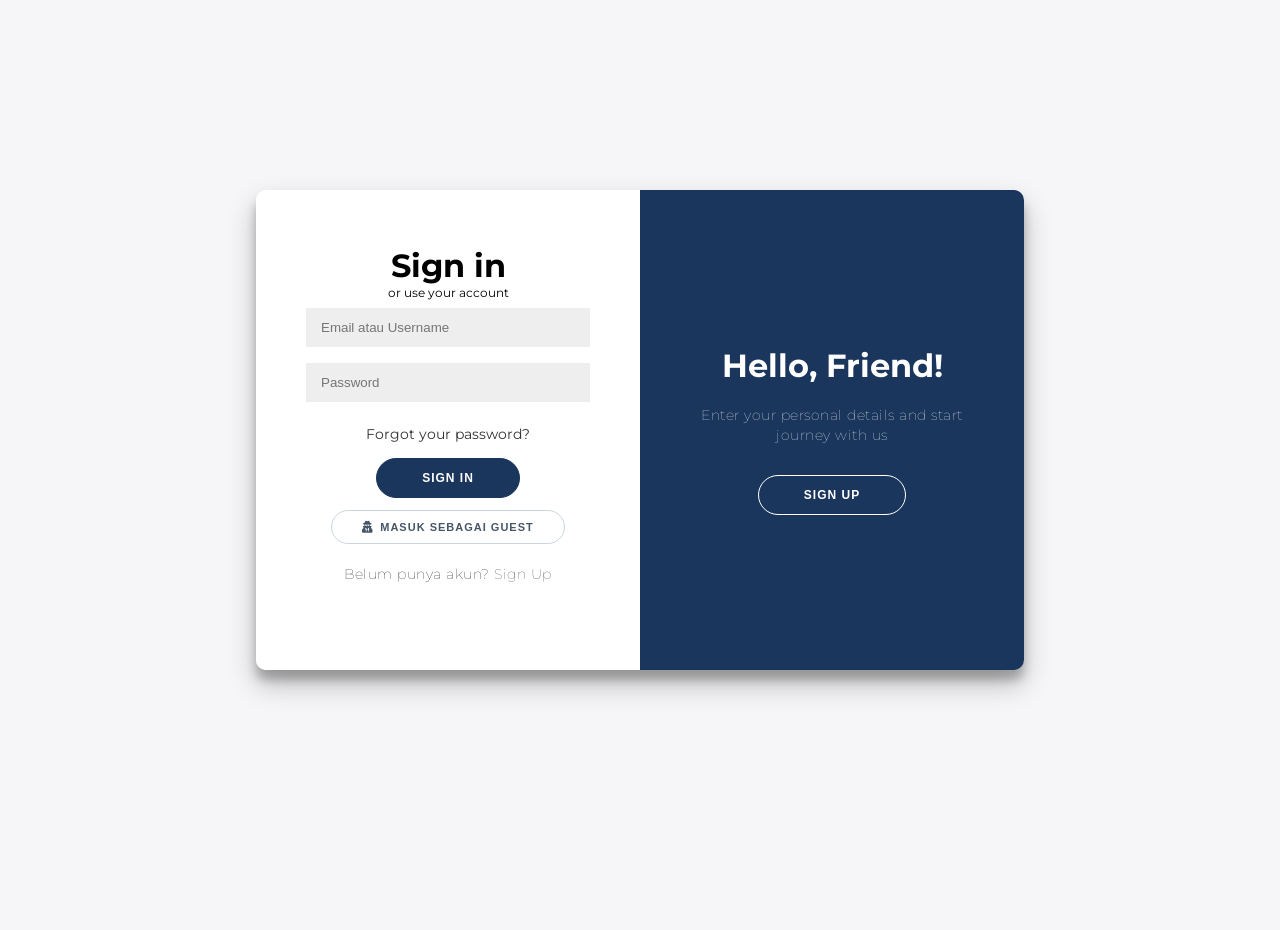
==== commit 5a018826: "Add files via upload" ====
--- a/index.html
+++ b/index.html
@@ -2910,7 +2910,11 @@
               </p>
               <p>
                 <i class="fab fa-tiktok"></i>
-                <a href="#" class="contact-link">Muhamad Darul Ridwan</a>
+                <a
+                  href="https://vm.tiktok.com/ZS9Spv1PBUpeE-swh5n/"
+                  class="contact-link"
+                  >zyrex</a
+                >
               </p>
             </div>
 
